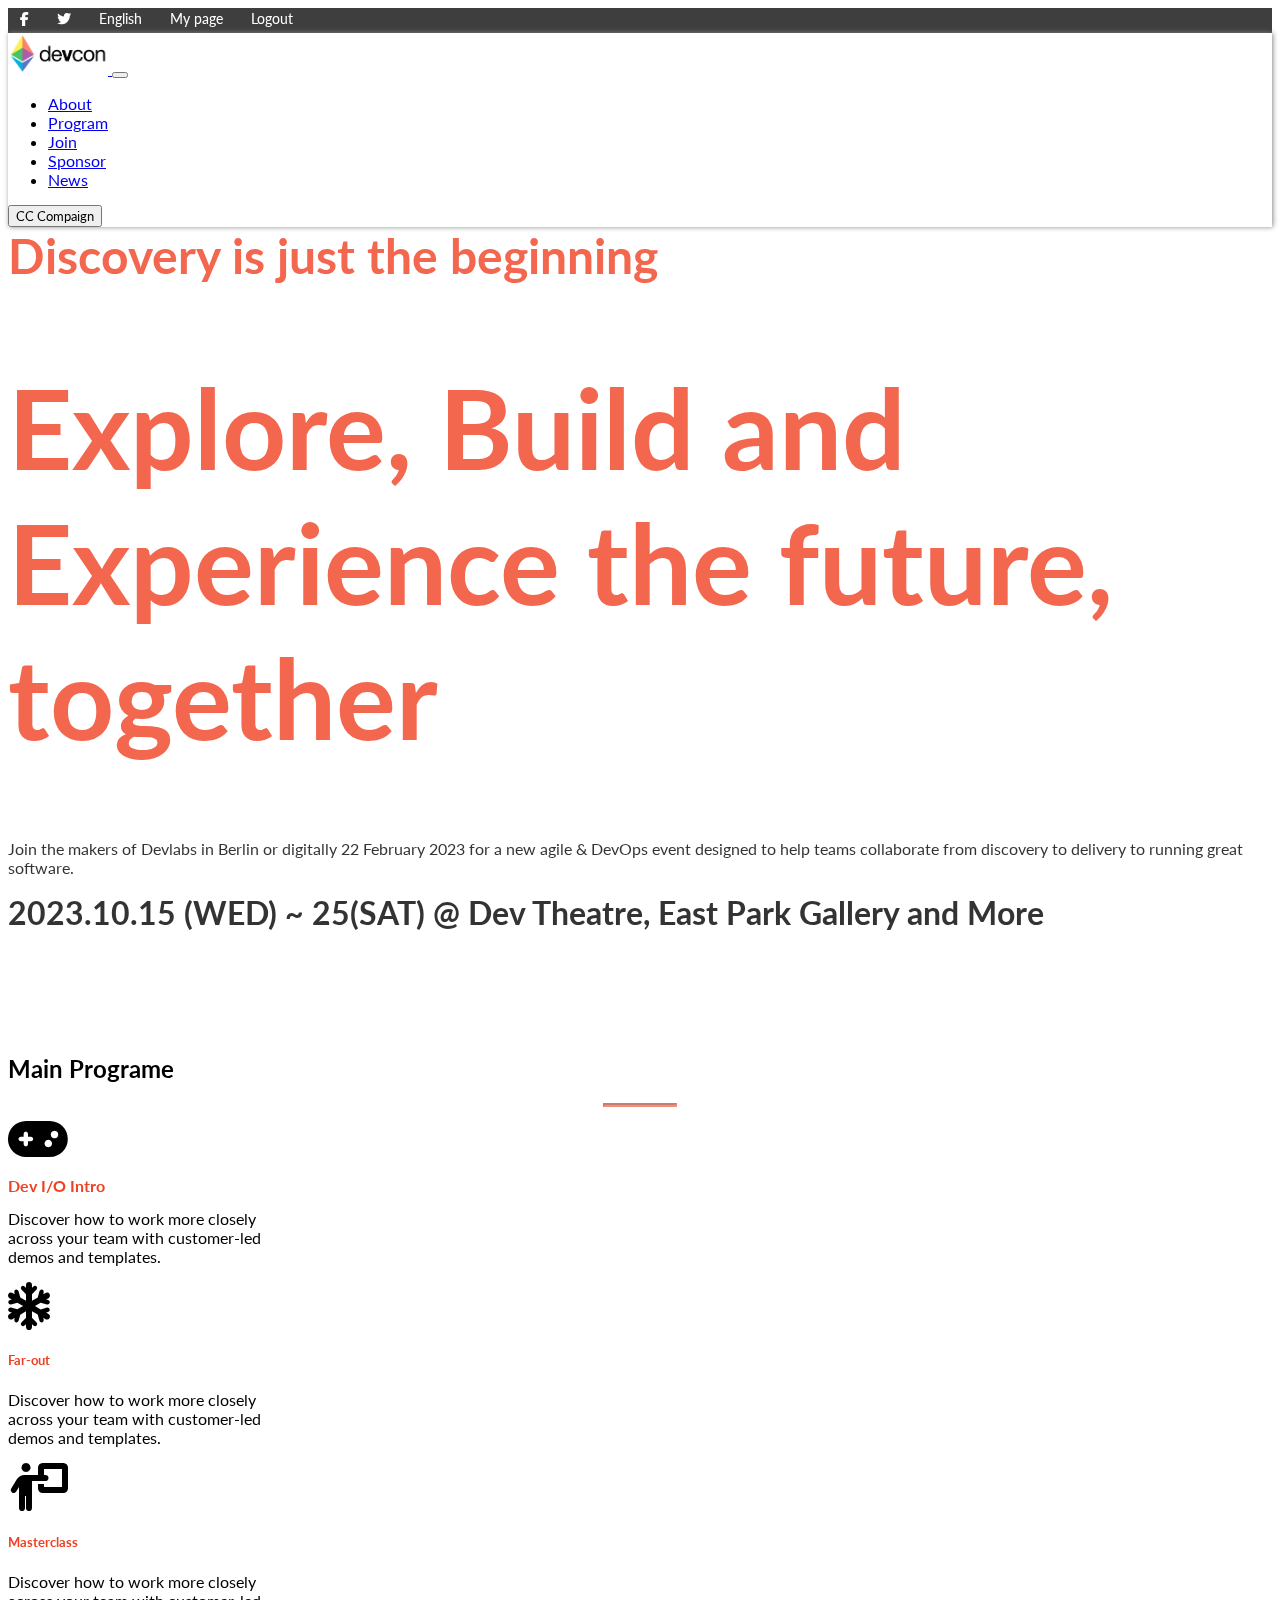
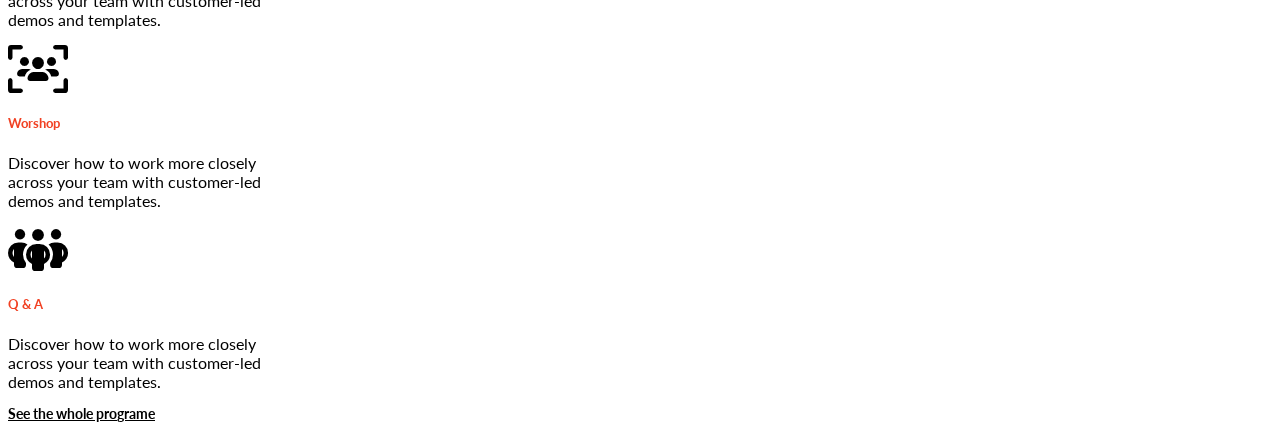
==== index.html @ bd093111 "Add hero and programes sections" ====
<!DOCTYPE html>
<html lang="en">

<head>
    <meta charset="UTF-8">
    <meta http-equiv="X-UA-Compatible" content="IE=edge">
    <meta name="viewport" content="width=device-width, initial-scale=1.0">
    <title>Home | Dev Conference 2023</title>
    <link rel="stylesheet" href="https://cdnjs.cloudflare.com/ajax/libs/font-awesome/6.2.1/css/all.min.css">
    <link rel="preconnect" href="https://fonts.googleapis.com">
    <link rel="preconnect" href="https://fonts.gstatic.com" crossorigin>
    <link href="https://fonts.googleapis.com/css2?family=Lato:wght@100;300;400;700;900&display=swap" rel="stylesheet">
    <link href="https://cdn.jsdelivr.net/npm/bootstrap@5.3.0-alpha1/dist/css/bootstrap.min.css" rel="stylesheet"
        integrity="sha384-GLhlTQ8iRABdZLl6O3oVMWSktQOp6b7In1Zl3/Jr59b6EGGoI1aFkw7cmDA6j6gD" crossorigin="anonymous">
    <link rel="stylesheet" href="./assests/css/styles.css">
</head>

<body>
    <header>
        <div class="headline">
            <div class="container">
                <div class="d-flex ms-auto">
                    <span>
                        <i class="fa-brands fa-facebook-f"></i>
                    </span>
                    <span>
                        <i class="fa-brands fa-twitter"></i>
                    </span>
                    <span>English</span>
                    <span>My page</span>
                    <span>Logout</span>
                </div>
            </div>

        </div>
        <div class="bg-white navigation">
            <div class="container">
                <div>
                    <nav class="navbar navbar-expand-lg bg-white">
                        <div class="container-fluid">
                            <a class="navbar-brand d-none d-md-flex" href="#">
                                <img src="./assests/img/devcon5.webp" width="100" alt="DEV CONN" />
                            </a>
                            <button class="navbar-toggler" type="button" data-bs-toggle="collapse"
                                data-bs-target="#navbarSupportedContent" aria-controls="navbarSupportedContent"
                                aria-expanded="false" aria-label="Toggle navigation">
                                <span class="navbar-toggler-icon"></span>
                            </button>
                            <div class="collapse navbar-collapse" id="navbarSupportedContent">
                                <ul class="navbar-nav ms-md-auto mb-2 mb-lg-0">
                                    <li class="nav-item">
                                        <a class="nav-link active" aria-current="page" href="#">About</a>
                                    </li>
                                    <li class="nav-item">
                                        <a class="nav-link" href="#">Program</a>
                                    </li>
                                    <li class="nav-item">
                                        <a class="nav-link" href="#">Join</a>
                                    </li>
                                    <li class="nav-item">
                                        <a class="nav-link" href="#">Sponsor</a>
                                    </li>
                                    <li class="nav-item">
                                        <a class="nav-link" href="#">News</a>
                                    </li>
                                </ul>
                                <div class="d-flex">
                                    <button class="btn btn-outline-danger rounded-0 border-4">CC Compaign</button>
                                </div>
                            </div>
                        </div>
                    </nav>
                </div>
            </div>
        </div>

    </header>
    <main>
        <section id="hero" class="hero d-flex align-items-center">
            <div class="hero-overlay d-flex align-items-center">
                <div class="container">
                    <div class="col-md-12">
                        <span class="subtitle">Discovery is just the beginning</span>
                        <h1 class="title">Explore, Build and Experience the future, together</h1>
                    </div>
                    <div class="col-md-6">
                        <div class="description border-4 border border-white p-2 mb-3">
                            <p class="mb-0 fw-bold">Join the makers of Devlabs in Berlin or digitally 22 February 2023 for a
                                new agile &amp;
                                DevOps event designed to help teams
                                collaborate from discovery to delivery to running great software.</p>
                        </div>
                        <div class="date">
                            <span>2023.10.15 (WED) ~ 25(SAT)</span>
                            @ Dev Theatre, East Park Gallery and More
                        </div>
                    </div>
                </div>
            </div>
        </section>
        <section id="programes" class="programes text-white d-flex flex-column align-items-center py-4">
            <div class="container">
                <div class="title-2 py-4 d-flex flex-column align-items-center">
                    <h2 class="m-0 fw-bold">Main Programe</h2>
                    <hr />
                </div>
                <div class="program-wrapper py-4 d-flex flex-column flex-md-row">
                    <div class="program card py-3 text-center">
                        <i class="d-block fa-solid fa-gamepad"></i>
                        <div class="card-body d-flex flex-column justify-content-center text-center">
                            <h3 class="card-title my-2">Dev I/O Intro</h3>
                            <p class="card-text">Discover how to work more closely across your team with customer-led
                                demos
                                and templates.</p>
                        </div>
                    </div>
                    <div class="program card py-3 text-center">
                        <i class="d-block fa-solid fa-snowflake"></i>
                        <div class="card-body d-flex flex-column justify-content-center text-center">
                            <h5 class="card-title">Far-out</h5>
                            <p class="card-text">Discover how to work more closely across your team with customer-led
                                demos
                                and templates.</p>
                        </div>
                    </div>
                    <div class="program card py-3 text-center">
                        <i class="fa-solid fa-person-chalkboard"></i>
                        <div class="card-body d-flex flex-column justify-content-center text-center">
                            <h5 class="card-title">Masterclass</h5>
                            <p class="card-text">Discover how to work more closely across your team with customer-led
                                demos
                                and templates.</p>
                        </div>
                    </div>
                    <div class="program card py-3 text-center">
                        <i class="fa-solid fa-users-viewfinder"></i>
                        <div class="card-body d-flex flex-column justify-content-center text-center">
                            <h5 class="card-title">Worshop</h5>
                            <p class="card-text">Discover how to work more closely across your team with customer-led
                                demos
                                and templates.</p>
                        </div>
                    </div>
                    <div class="program card py-3 text-center">
                        <i class="fa-solid fa-people-group"></i>
                        <div class="card-body d-flex flex-column justify-content-center text-center">
                            <h5 class="card-title">Q &amp; A</h5>
                            <p class="card-text">Discover how to work more closely across your team with customer-led
                                demos
                                and templates.</p>
                        </div>
                    </div>
                </div>
                <div class="title-2 py-4">
                    <h3 class="m-0 text-uppercase">See the whole programe</h3>
                </div>
            </div>
        </section>
    </main>
    <footer>

    </footer>
    <script src="https://cdn.jsdelivr.net/npm/bootstrap@5.3.0-alpha1/dist/js/bootstrap.bundle.min.js"
        integrity="sha384-w76AqPfDkMBDXo30jS1Sgez6pr3x5MlQ1ZAGC+nuZB+EYdgRZgiwxhTBTkF7CXvN"
        crossorigin="anonymous"></script>
    <script src="./assests/js/script.js"></script>
</body>

</html>
---- assests/css/styles.css ----
* {
  font-family: Lato;
  --hero-color: #f14123;
}

.headline {
  height: 25px;
  color: #fff;
  background-color: #3e3e3e;
}

.headline .container > div {
  width: 300px;
}

.headline span {
  padding: 0 12px;
  font-size: 14px;
}

.navigation {
  box-shadow: 1px 0px 5px #888888;
}

main .hero {
  min-height: calc(100vh - 93px);
  background-image: url(/assests/img/photo-1560439514-4e9645039924.avif);
  background-size: cover;
  mix-blend-mode: multiply;
  background-repeat: no-repeat;
}

main .hero .hero-overlay {
  width: 100%;
  opacity: 0.8;
  min-height: calc(100vh - 93px);
  background: white;
}

main .hero .title {
  font-size: 7rem;
  color: var(--hero-color);
  font-weight: bolder;
}

main .hero .subtitle {
  font-size: 3rem;
  color: var(--hero-color);
  font-weight: bold;
}

main .hero .description {
  font-size: 1rem;
}

main .hero .date {
  font-size: 2rem;
  font-weight: bolder;
}

main .programes {
    background-color: var(--bs-gray-dark);
}

main .programes h2 {
    font-size: 1.5rem;
}

main .programes h3 {
    font-size: 0.9rem;
    line-height: 0.9rem;
    text-decoration: underline;
}

main .programes h3.card-title{
    font-size: 1rem;
    text-decoration: none;
}

main .programes hr {
    width: 70px;
    border-width: 2px;
    border-color: var(--hero-color);
    opacity: 0.6;
}

main .programes .program-wrapper .program {
    max-width: 16rem;
    border-radius: unset;
    background-color: var(--bs-gray-700);
    margin-right: 0.2rem;
}

main .programes .program-wrapper .program .fa-solid {
    font-size: 3rem;
}

main .programes .program-wrapper .program .card-title{
    color: var(--hero-color);
    font-weight: bolder;
}
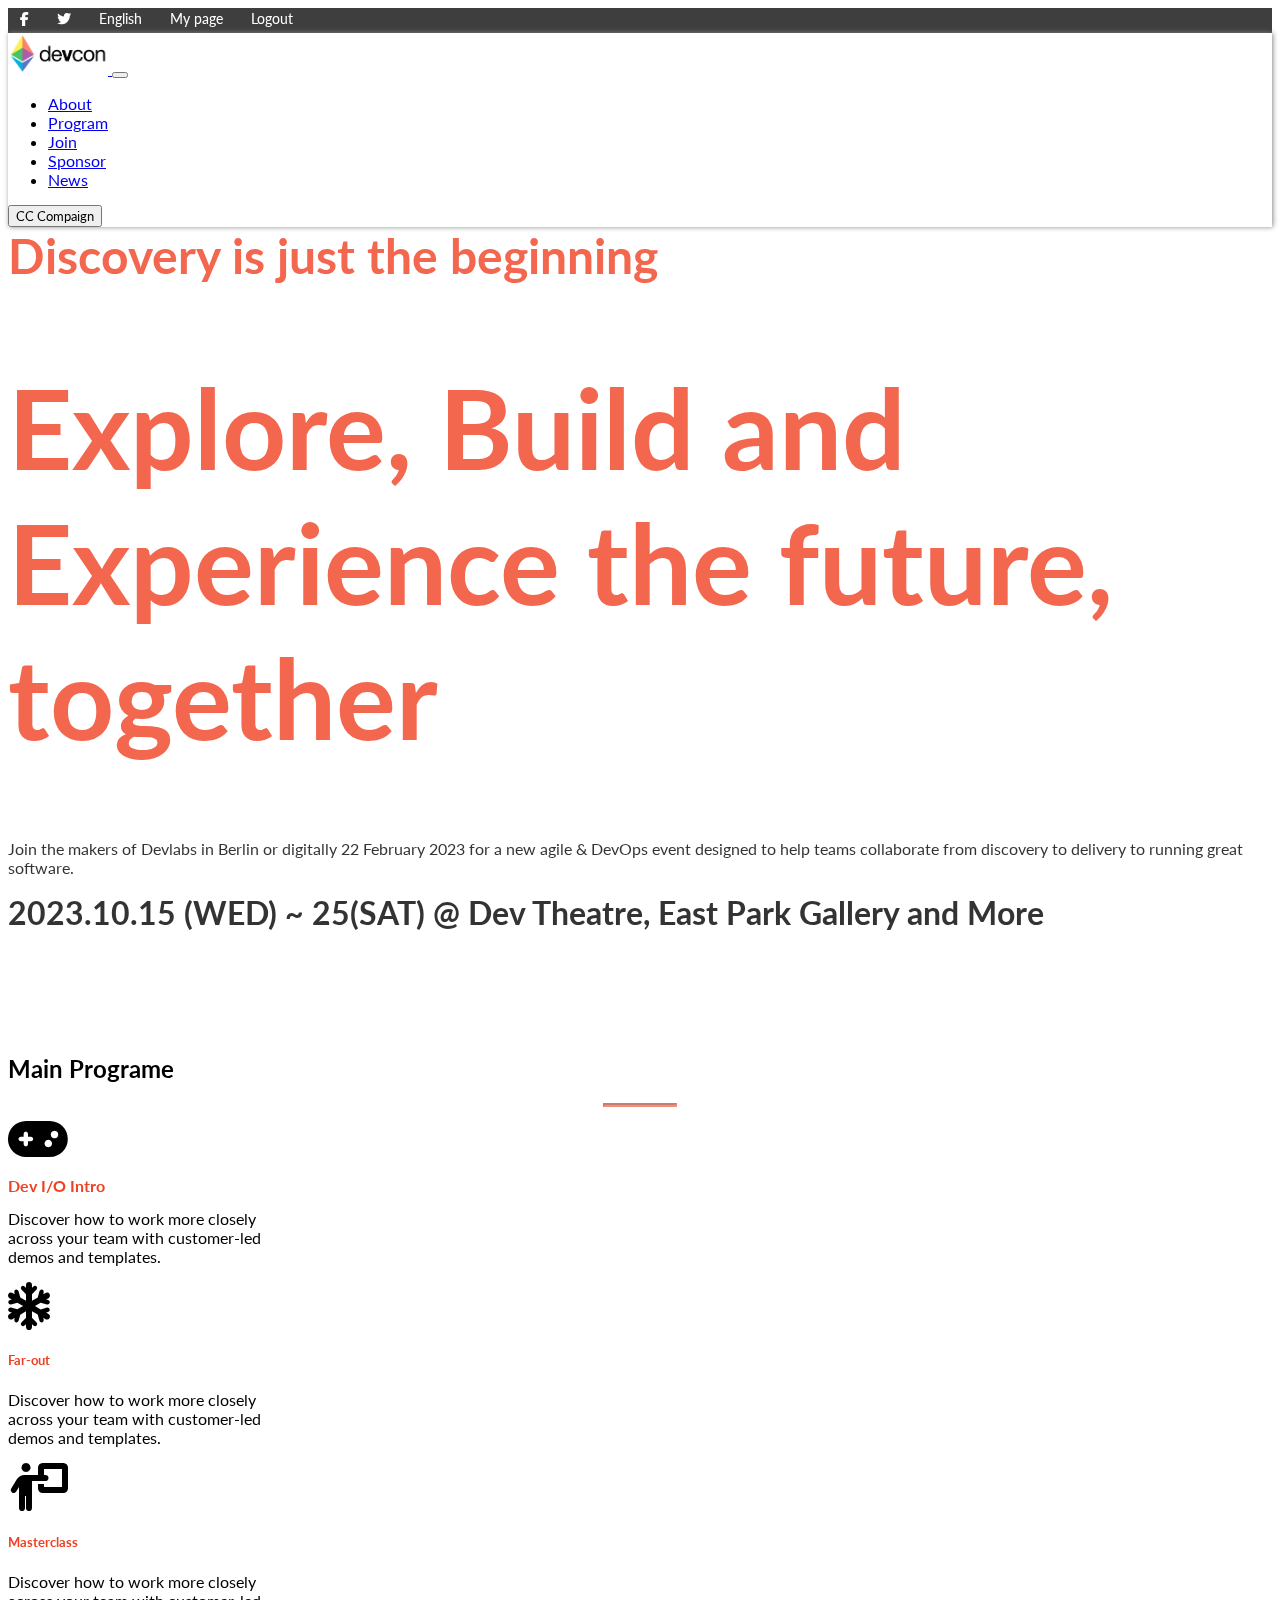
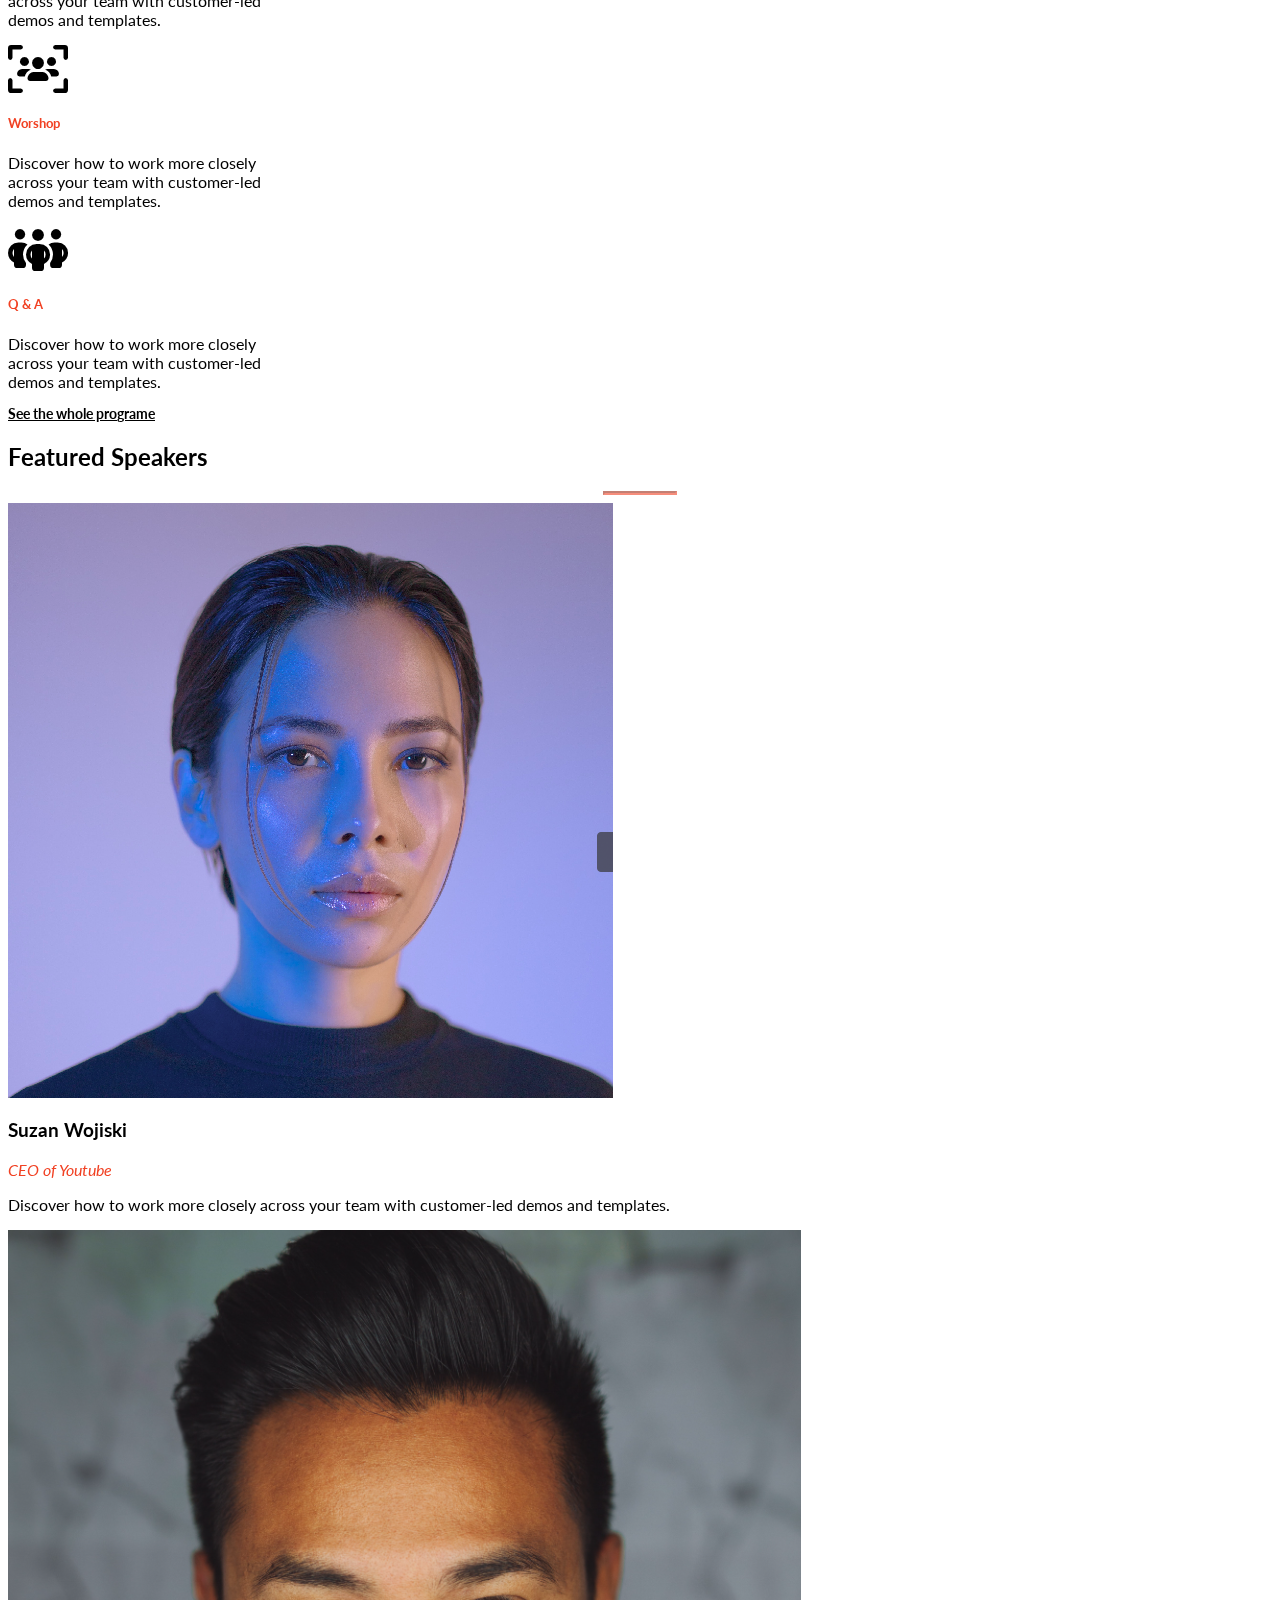
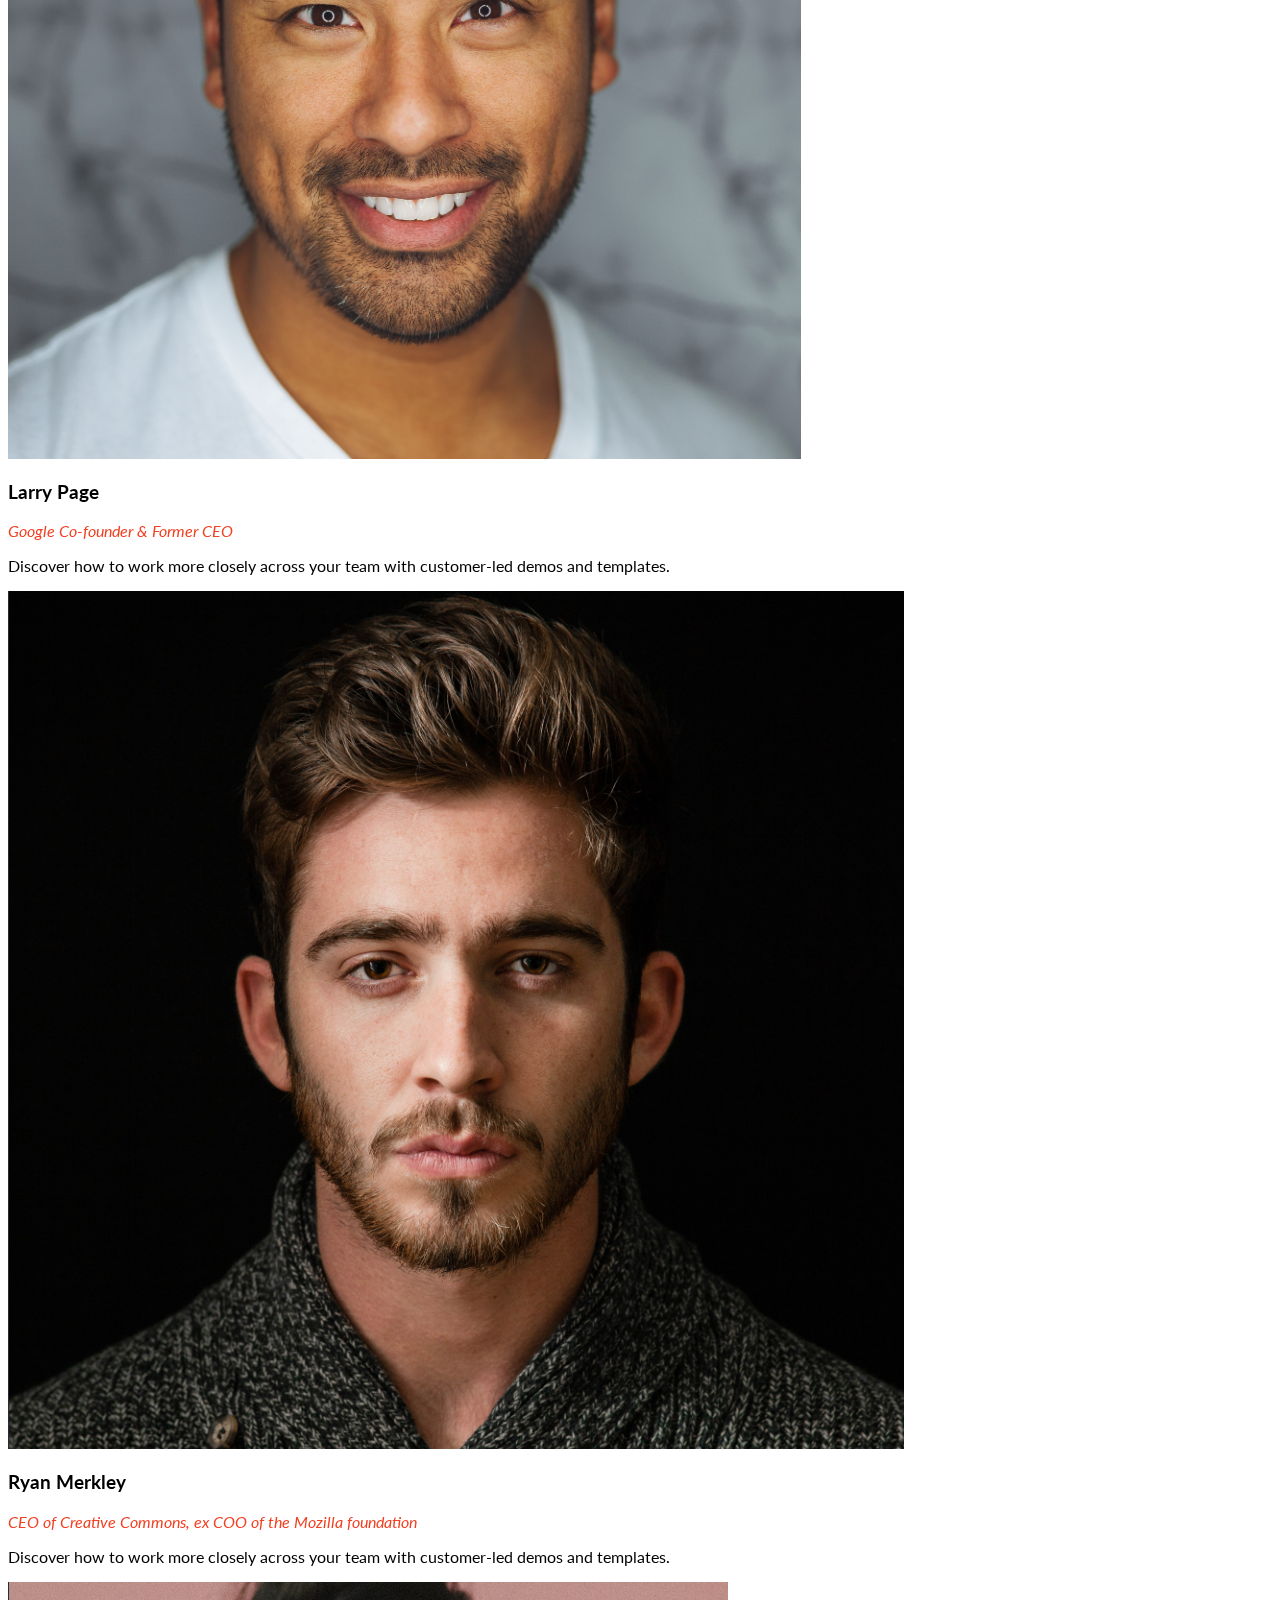
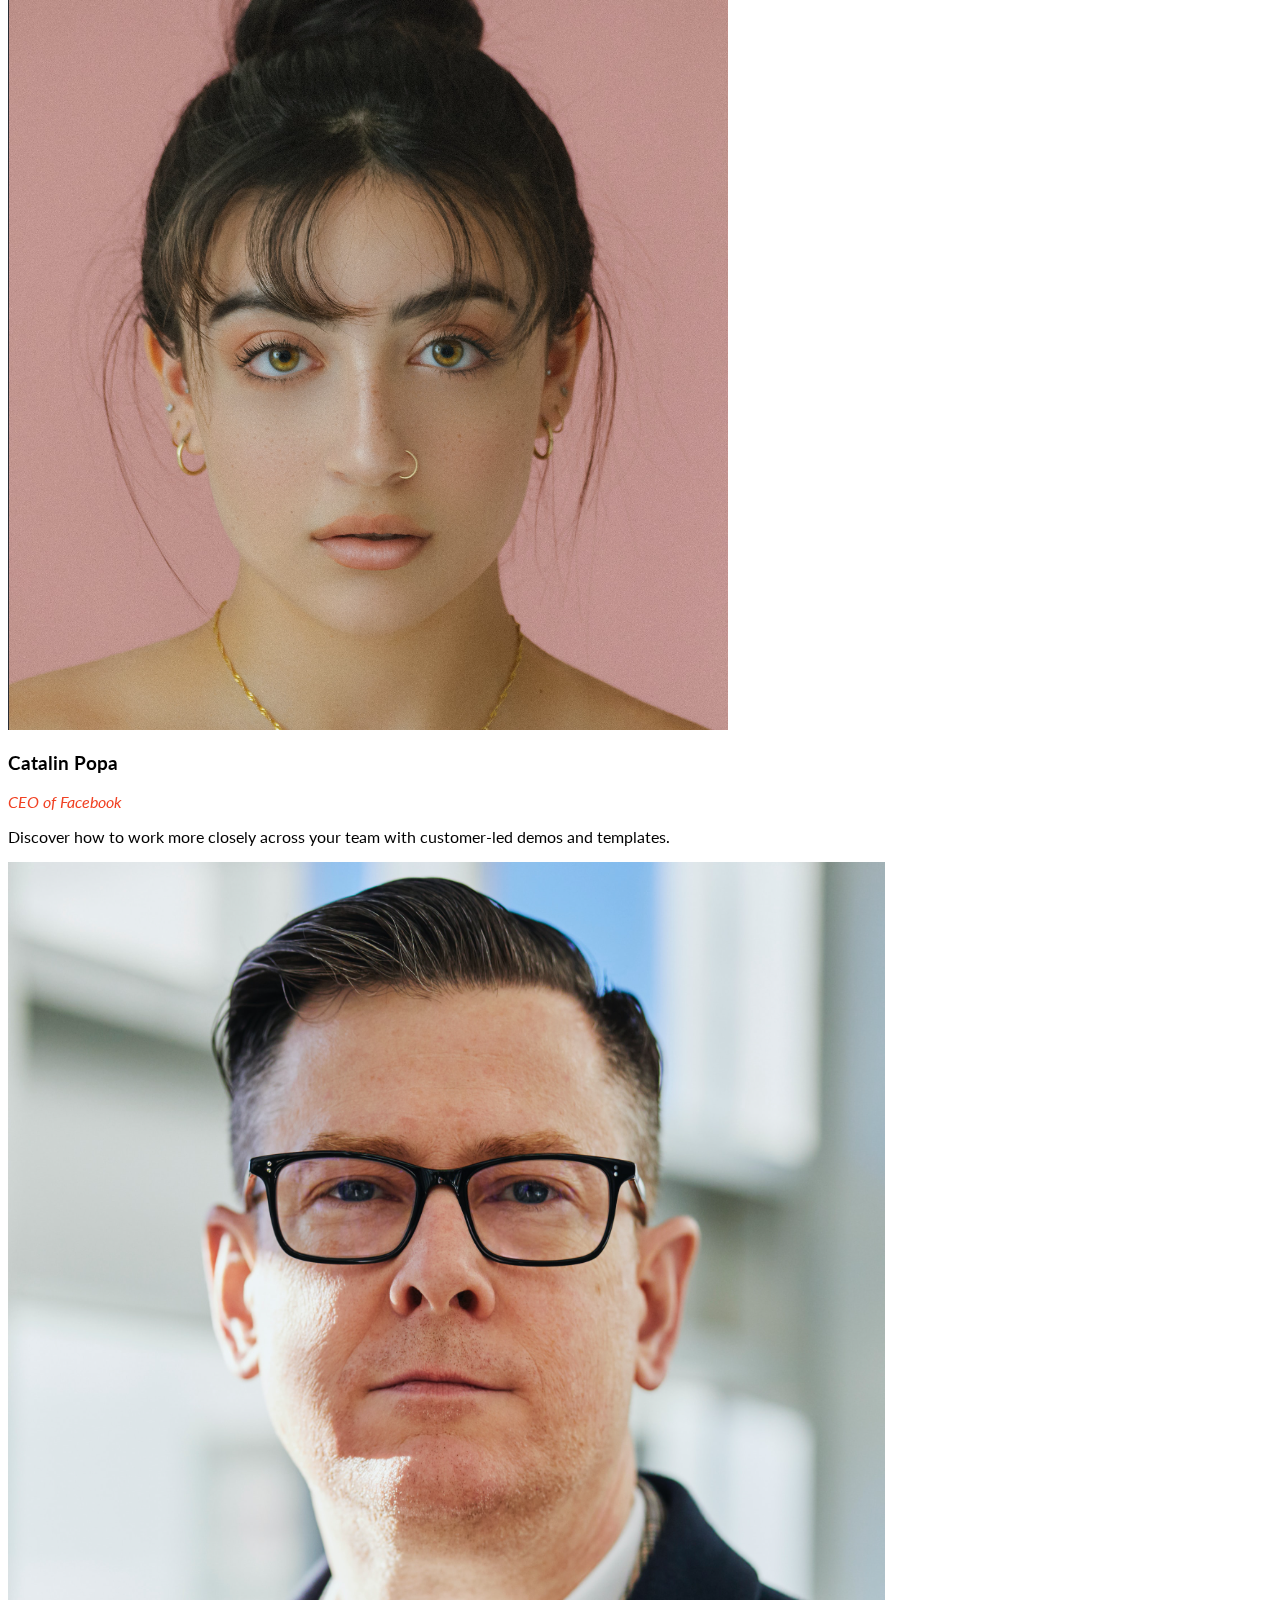
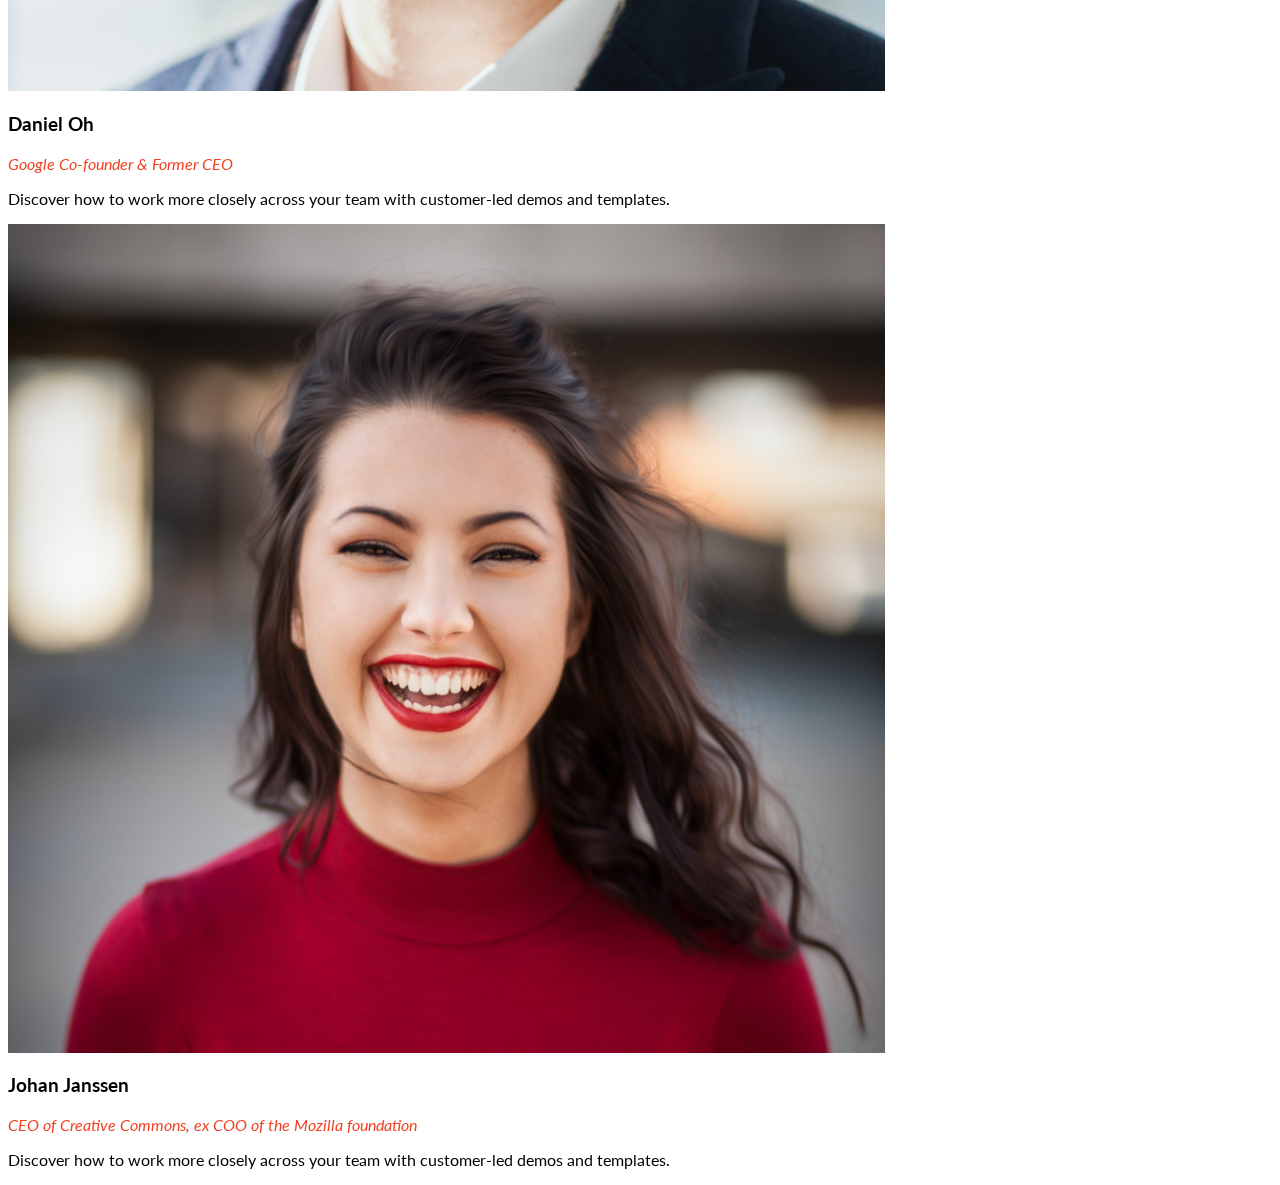
==== commit cb8cfecb: "Add speakers section HTML, styles and the images needed" ====
--- a/index.html
+++ b/index.html
@@ -85,7 +85,8 @@
                     </div>
                     <div class="col-md-6">
                         <div class="description border-4 border border-white p-2 mb-3">
-                            <p class="mb-0 fw-bold">Join the makers of Devlabs in Berlin or digitally 22 February 2023 for a
+                            <p class="mb-0 fw-bold">Join the makers of Devlabs in Berlin or digitally 22 February 2023
+                                for a
                                 new agile &amp;
                                 DevOps event designed to help teams
                                 collaborate from discovery to delivery to running great software.</p>
@@ -151,8 +152,110 @@
                         </div>
                     </div>
                 </div>
-                <div class="title-2 py-4">
+                <div class="title-2 py-4 text-center">
                     <h3 class="m-0 text-uppercase">See the whole programe</h3>
+                </div>
+            </div>
+        </section>
+        <section id="speakers" class="speakers d-flex flex-column align-items-center py-4">
+            <div class="container">
+                <div class="title-2 py-4 d-flex flex-column align-items-center">
+                    <h2 class="m-0 fw-bold">Featured Speakers</h2>
+                    <hr />
+                </div>
+                <div class="speaker-wrapper py-4">
+                    <div class="row">
+                        <div class="col-lg-6 mb-4">
+                            <div class="d-flex flex-row speaker card border-0">
+                                <div class="image-wrap">
+                                    <img class="img-fluid" src="./assests/img/profile-1.png" alt="speaker 1">
+                                </div>
+                                <div class="card-body pt-0 d-flex flex-column">
+                                    <h3 class="card-title m-0 mb-2">Suzan Wojiski</h3>
+                                    <span>CEO of Youtube</span>
+                                    <p class="card-text">Discover how to work more closely across your team with
+                                        customer-led
+                                        demos
+                                        and templates.</p>
+                                </div>
+                            </div>
+                        </div>
+                        <div class="col-lg-6 mb-4">
+                            <div class="d-flex flex-row speaker card border-0">
+                                <div class="image-wrap">
+                                    <img class="img-fluid" src="./assests/img/profile-4.png" alt="speaker 1">
+                                </div>
+                                <div class="card-body pt-0 d-flex flex-column">
+                                    <h3 class="card-title mb-2">Larry Page</h3>
+                                    <span>Google Co-founder &amp; Former CEO </span>
+                                    <p class="card-text">Discover how to work more closely across your team with
+                                        customer-led
+                                        demos
+                                        and templates.</p>
+                                </div>
+                            </div>
+                        </div>
+                        <div class="col-lg-6 mb-4">
+                            <div class="d-flex flex-row speaker card border-0">
+                                <div class="image-wrap">
+                                    <img class="img-fluid" src="./assests/img/profile-2.png" alt="speaker 1">
+                                </div>
+                                <div class="card-body pt-0 d-flex flex-column">
+                                    <h3 class="card-title">Ryan Merkley</h3>
+                                    <span>CEO of Creative Commons, ex COO of the Mozilla foundation</span>
+                                    <p class="card-text">Discover how to work more closely across your team with
+                                        customer-led
+                                        demos
+                                        and templates.</p>
+                                </div>
+                            </div>
+                        </div>
+                        <div class="col-lg-6 mb-4">
+                            <div class="d-flex flex-row speaker card border-0">
+                                <div class="image-wrap">
+                                    <img class="img-fluid" src="./assests/img/profile-3.png" alt="speaker 1">
+                                </div>
+                                <div class="card-body pt-0 d-flex flex-column">
+                                    <h3 class="card-title">Catalin Popa</h3>
+                                    <span>CEO of Facebook</span>
+                                    <p class="card-text">Discover how to work more closely across your team with
+                                        customer-led
+                                        demos
+                                        and templates.</p>
+                                </div>
+                            </div>
+                        </div>
+                        <div class="col-lg-6 mb-4">
+                            <div class="d-flex flex-row speaker card border-0">
+                                <div class="image-wrap">
+                                    <img class="img-fluid" src="./assests/img/profile-5.png" alt="speaker 1">
+                                </div>
+                                <div class="card-body pt-0 d-flex flex-column">
+                                    <h3 class="card-title">Daniel Oh</h3>
+                                    <span>Google Co-founder &amp; Former CEO </span>
+                                    <p class="card-text">Discover how to work more closely across your team with
+                                        customer-led
+                                        demos
+                                        and templates.</p>
+                                </div>
+                            </div>
+                        </div>
+                        <div class="col-lg-6 mb-4">
+                            <div class="d-flex flex-row speaker card border-0">
+                                <div class="image-wrap">
+                                    <img class="img-fluid" src="./assests/img/profile-6.png" alt="speaker 1">
+                                </div>
+                                <div class="card-body pt-0 d-flex flex-column">
+                                    <h3 class="card-title">Johan Janssen</h3>
+                                    <span>CEO of Creative Commons, ex COO of the Mozilla foundation</span>
+                                    <p class="card-text">Discover how to work more closely across your team with
+                                        customer-led
+                                        demos
+                                        and templates.</p>
+                                </div>
+                            </div>
+                        </div>
+                    </div>
                 </div>
             </div>
         </section>
--- a/assests/css/styles.css
+++ b/assests/css/styles.css
@@ -59,43 +59,59 @@
 }
 
 main .programes {
-    background-color: var(--bs-gray-dark);
+  background-color: var(--bs-gray-dark);
 }
 
 main .programes h2 {
-    font-size: 1.5rem;
+  font-size: 1.5rem;
 }
 
 main .programes h3 {
-    font-size: 0.9rem;
-    line-height: 0.9rem;
-    text-decoration: underline;
+  font-size: 0.9rem;
+  line-height: 0.9rem;
+  text-decoration: underline;
 }
 
-main .programes h3.card-title{
-    font-size: 1rem;
-    text-decoration: none;
+main .programes h3.card-title {
+  font-size: 1rem;
+  text-decoration: none;
 }
 
-main .programes hr {
-    width: 70px;
-    border-width: 2px;
-    border-color: var(--hero-color);
-    opacity: 0.6;
+main .programes hr,
+main .speakers hr {
+  width: 70px;
+  border-width: 2px;
+  border-color: var(--hero-color);
+  opacity: 0.6;
 }
 
 main .programes .program-wrapper .program {
-    max-width: 16rem;
-    border-radius: unset;
-    background-color: var(--bs-gray-700);
-    margin-right: 0.2rem;
+  max-width: 16rem;
+  border-radius: unset;
+  background-color: var(--bs-gray-700);
+  margin-right: 0.2rem;
 }
 
 main .programes .program-wrapper .program .fa-solid {
-    font-size: 3rem;
+  font-size: 3rem;
 }
 
-main .programes .program-wrapper .program .card-title{
-    color: var(--hero-color);
-    font-weight: bolder;
+main .programes .program-wrapper .program .card-title {
+  color: var(--hero-color);
+  font-weight: bolder;
 }
+
+main .speakers .speaker-wrapper .speaker span {
+  font-style: italic;
+  display: block;
+  margin-bottom: 1rem;
+  color: var(--hero-color);
+}
+
+main .speakers .speaker-wrapper .speaker .card-title{
+  font-weight: bolder;
+}
+
+main .speakers .speaker-wrapper .speaker .image-wrap {
+  max-width: 150px;
+}
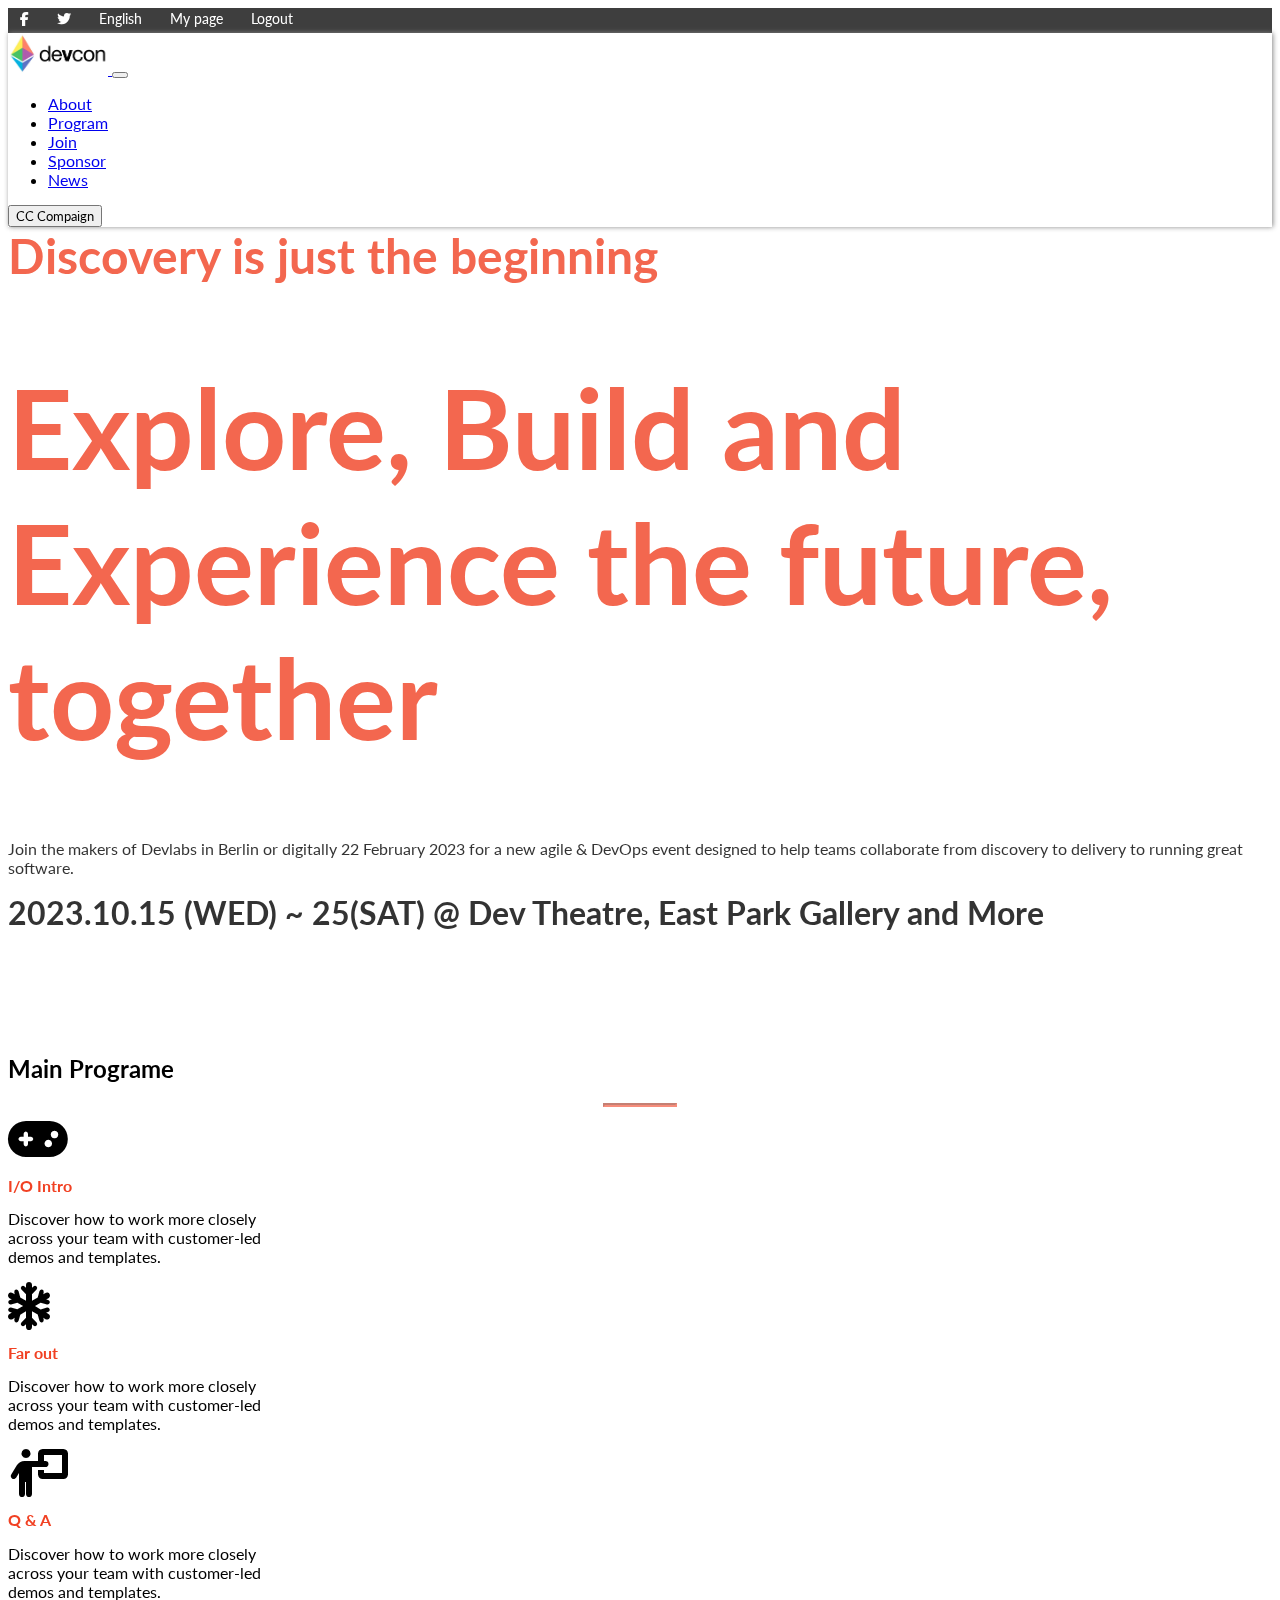
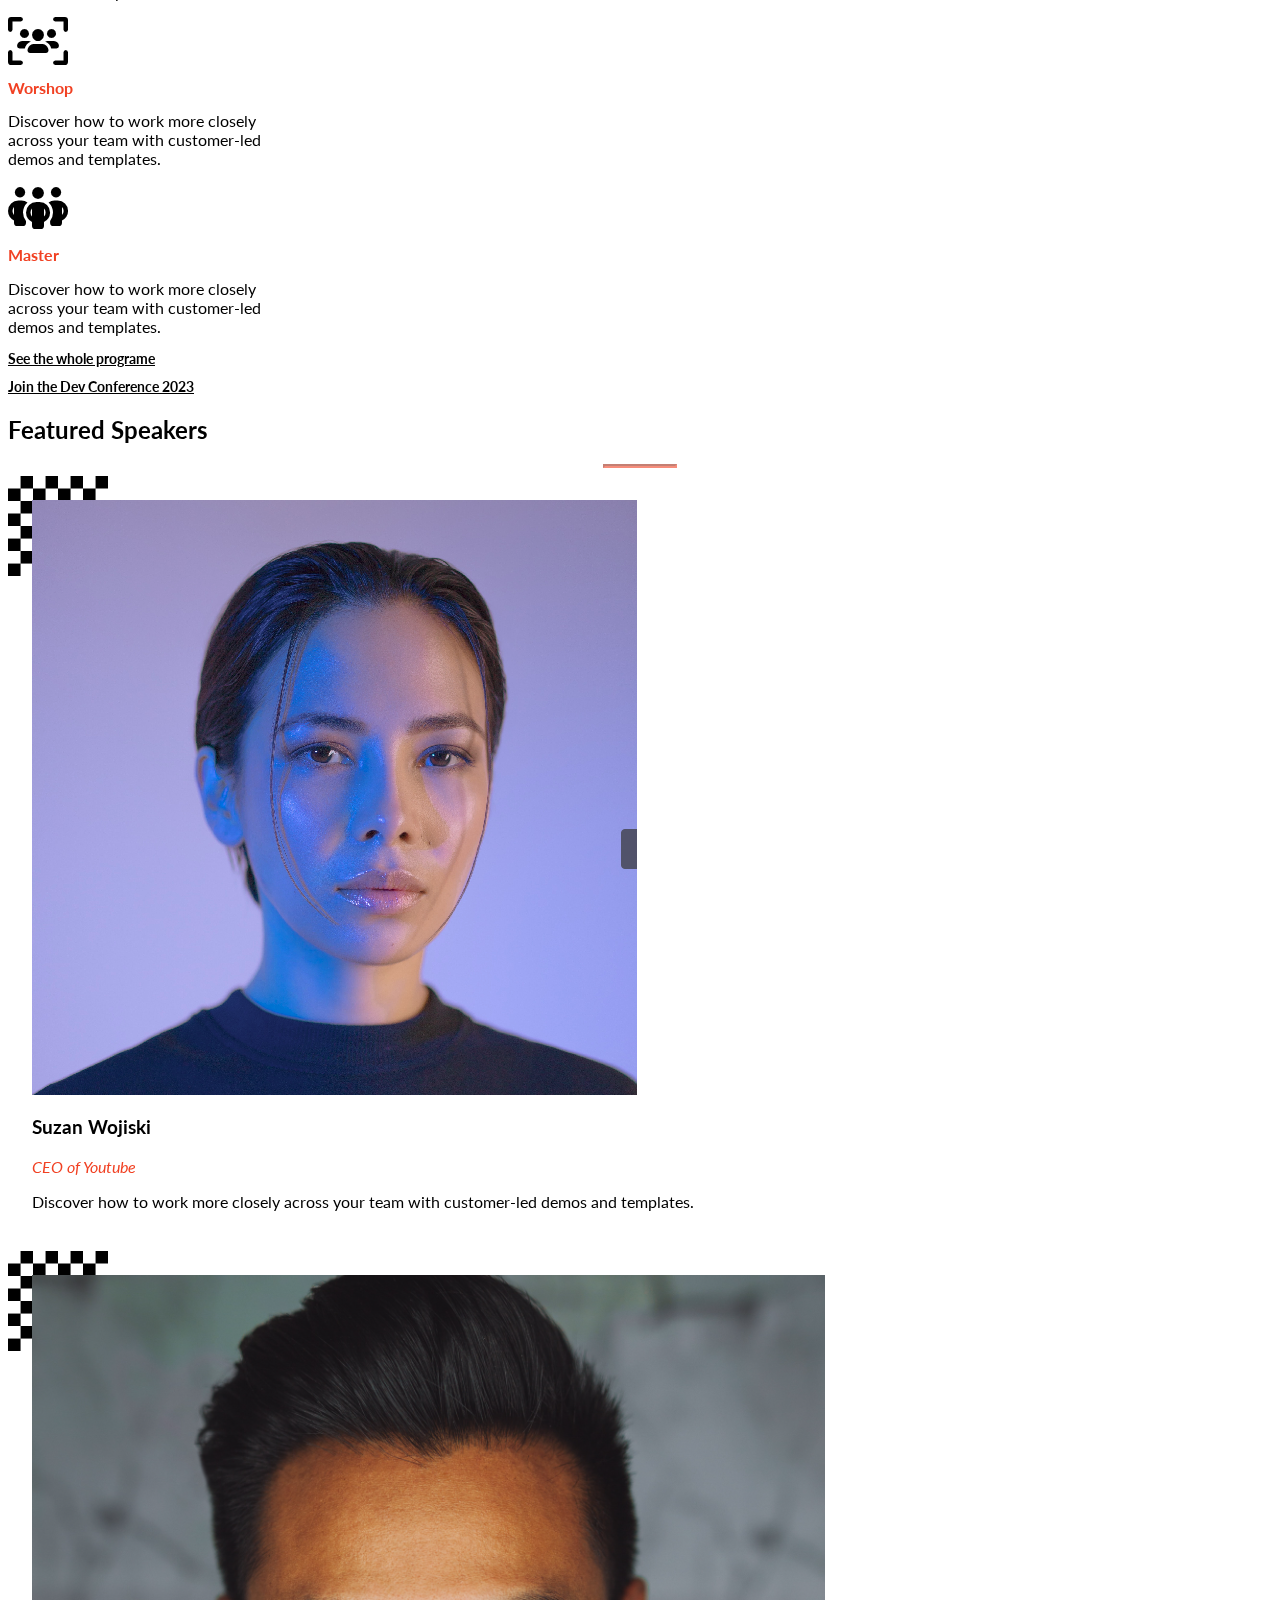
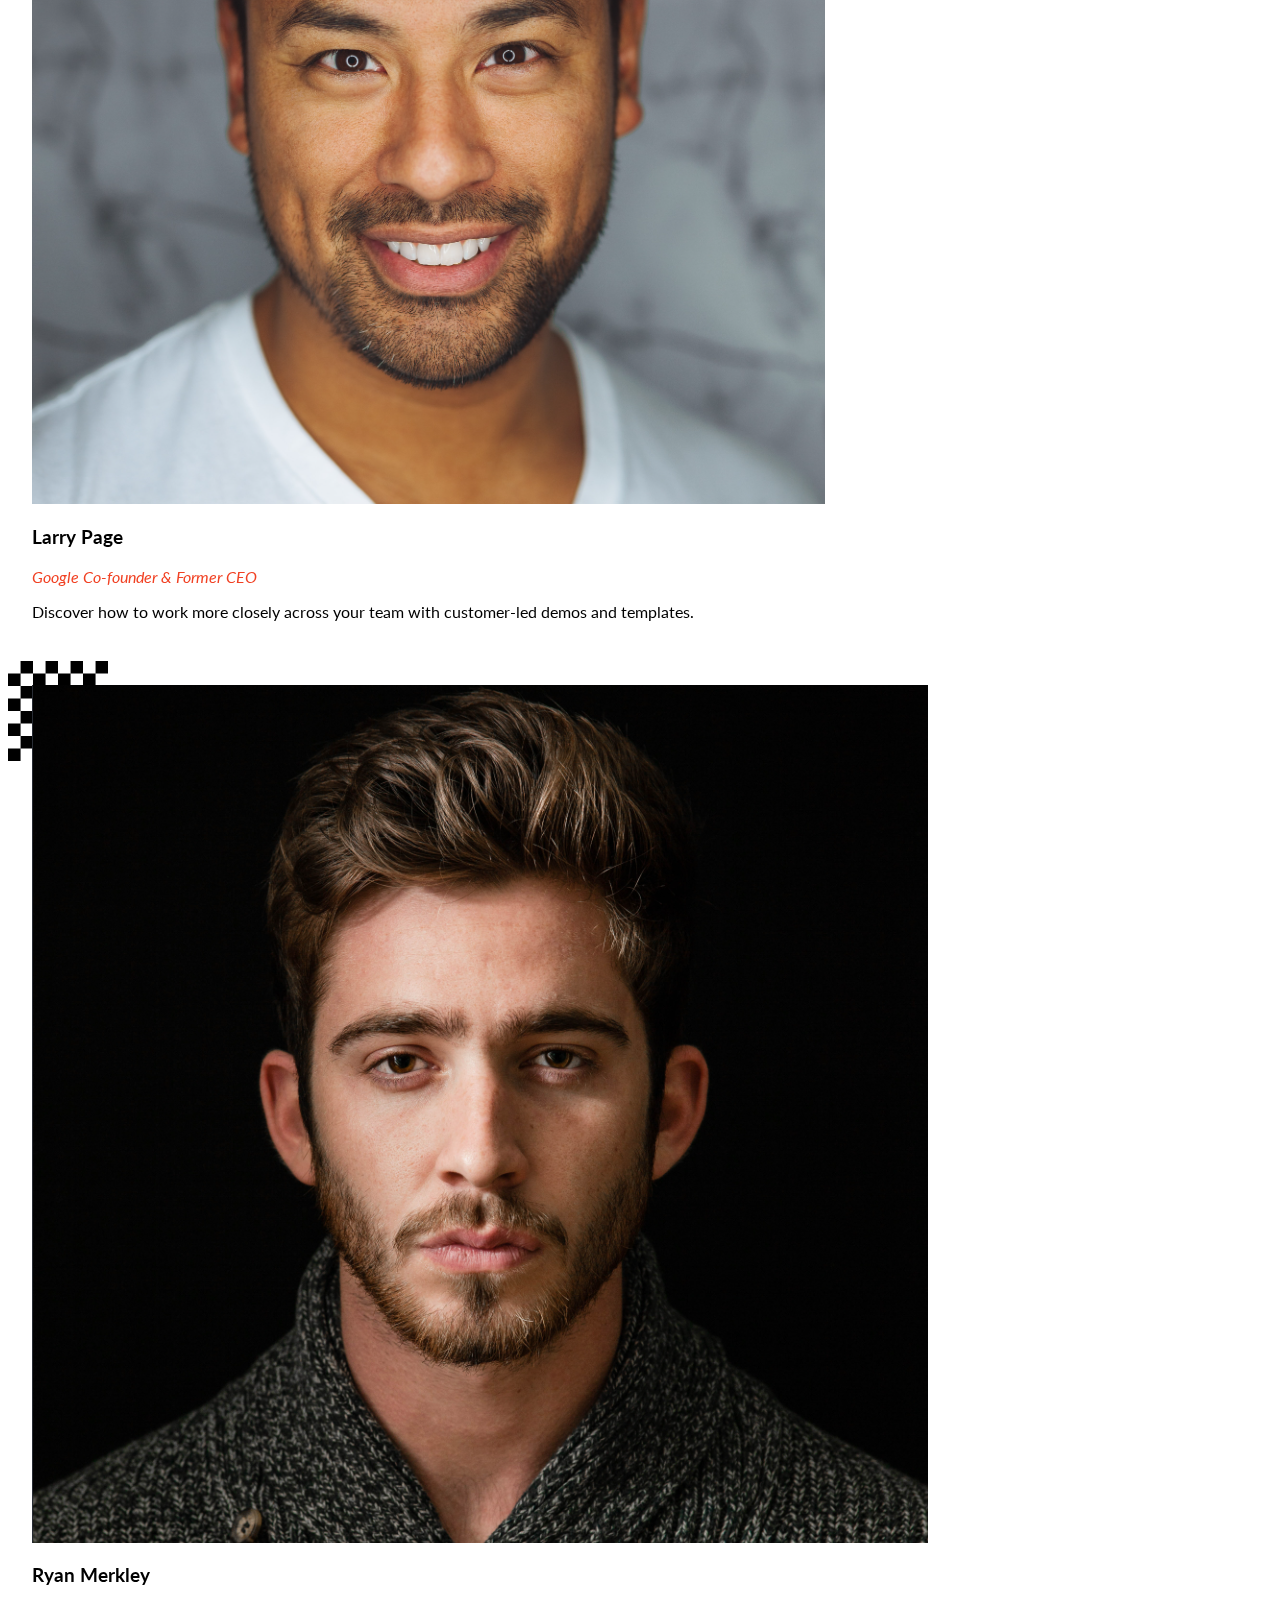
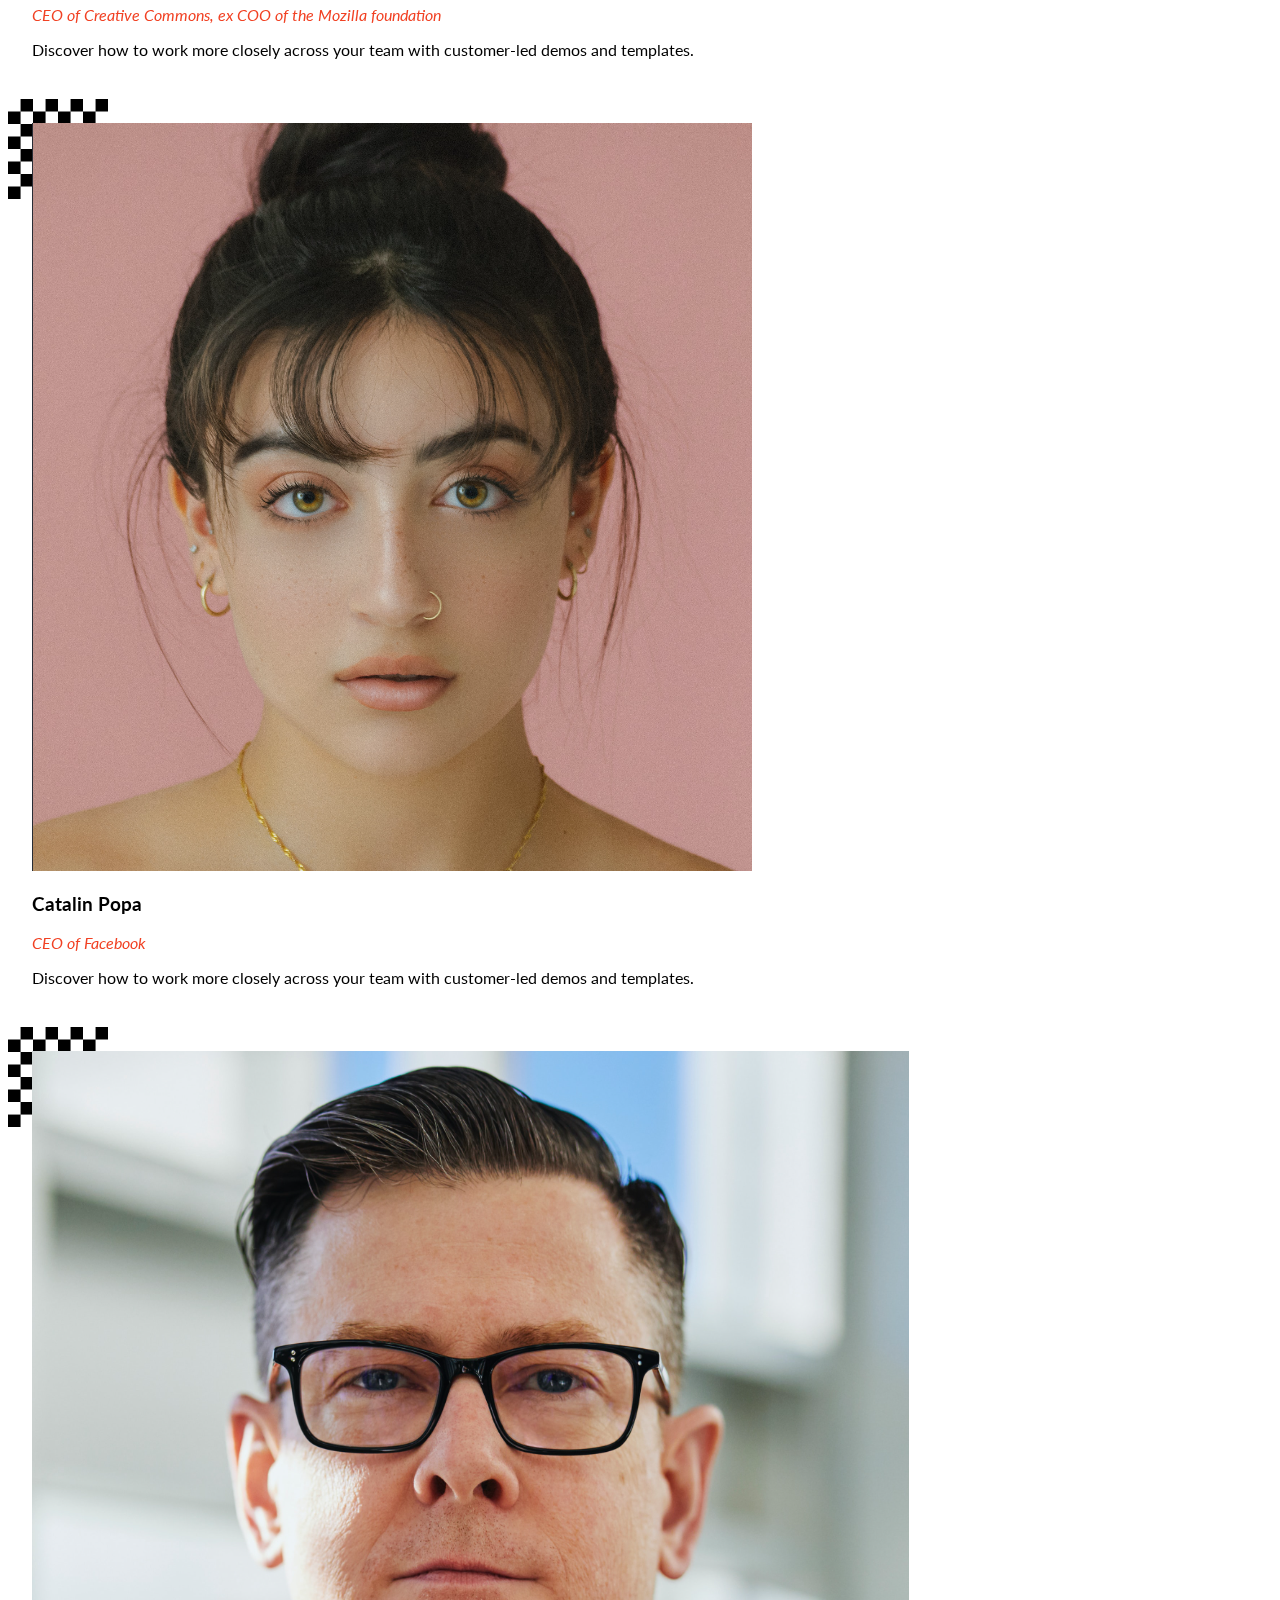
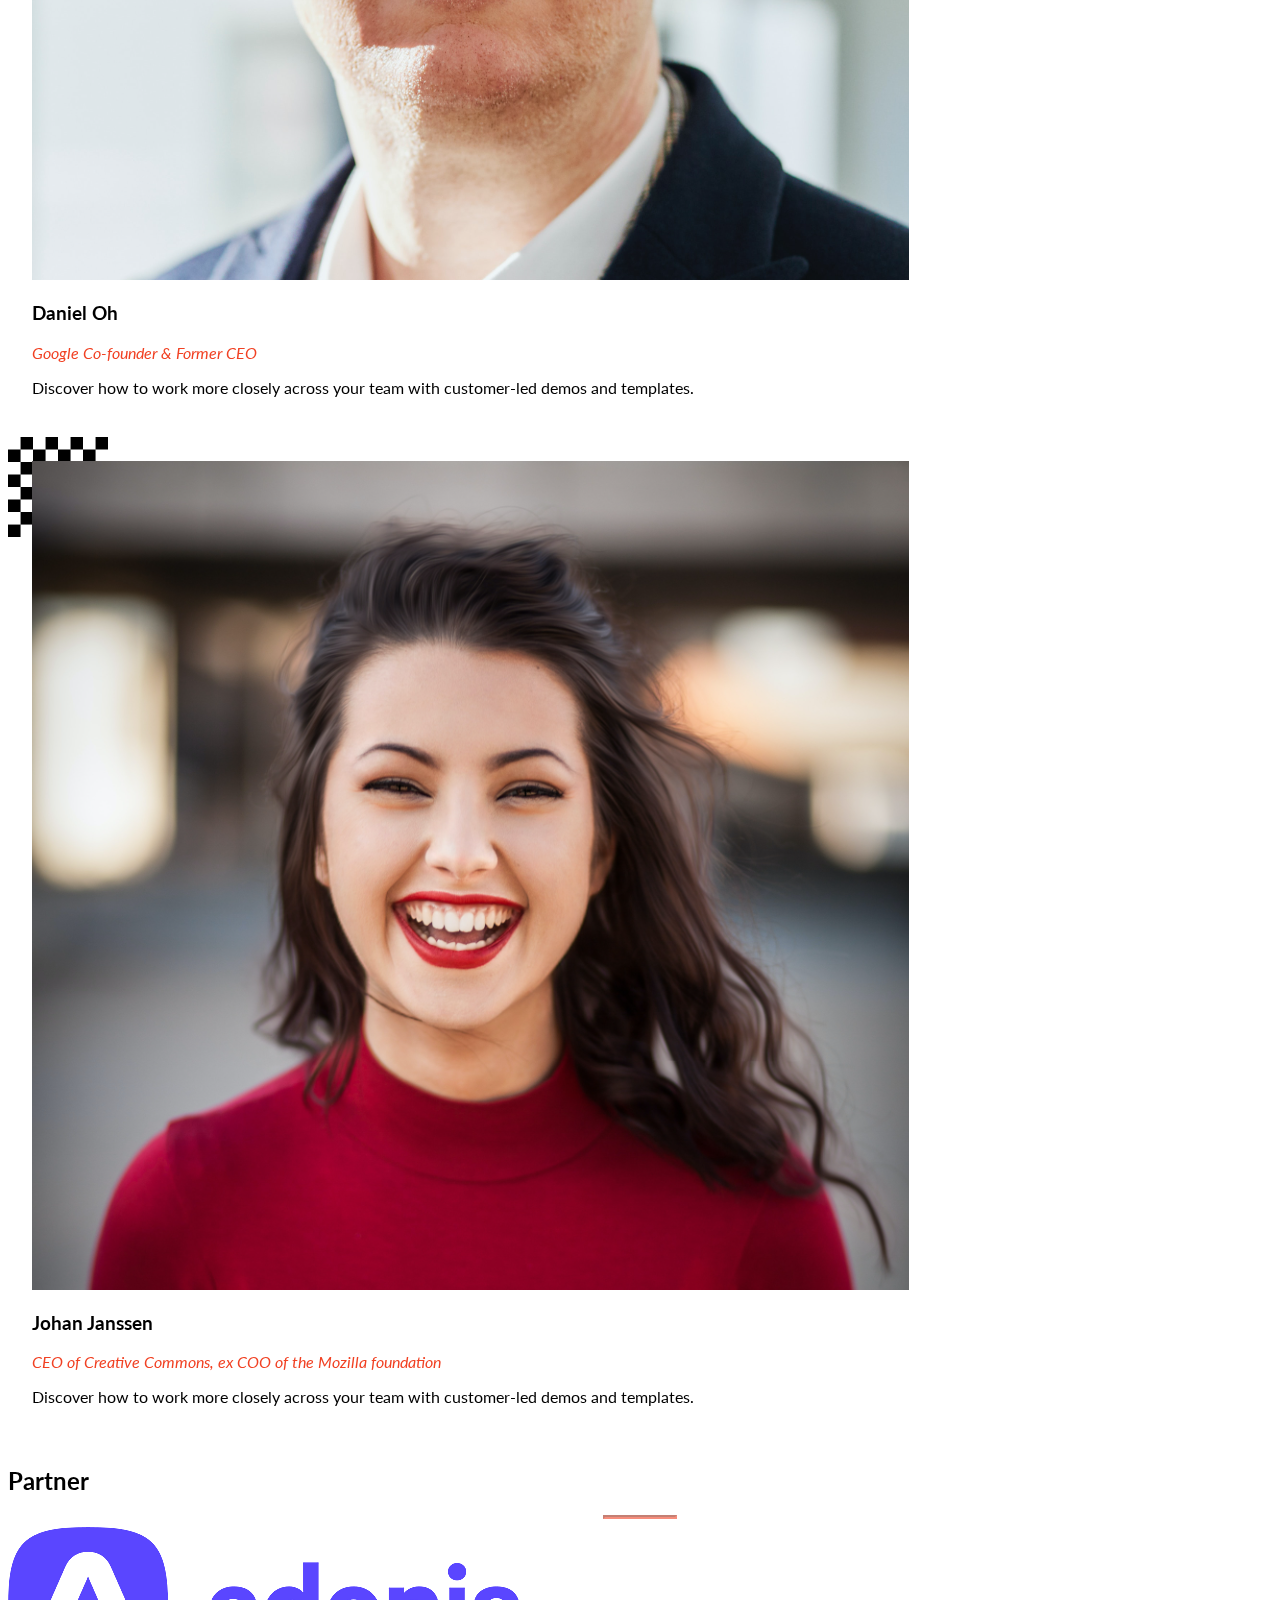
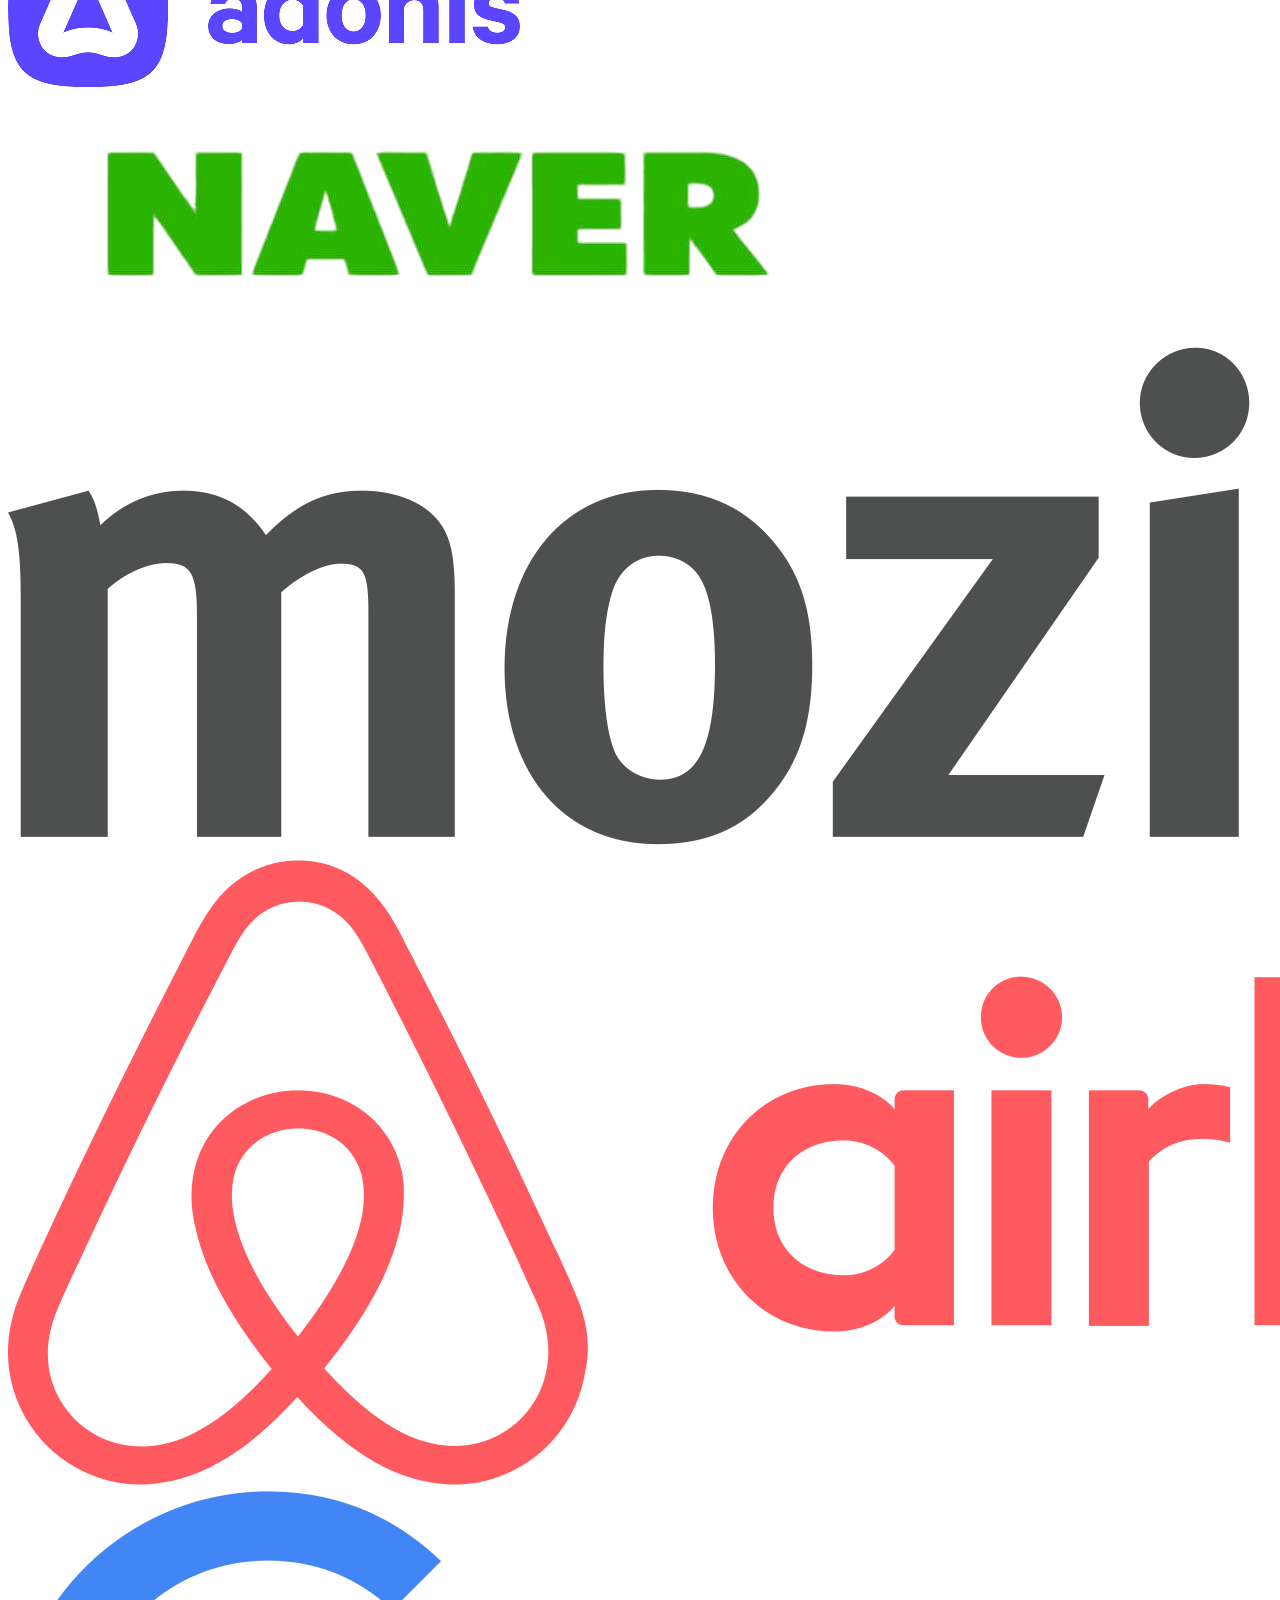
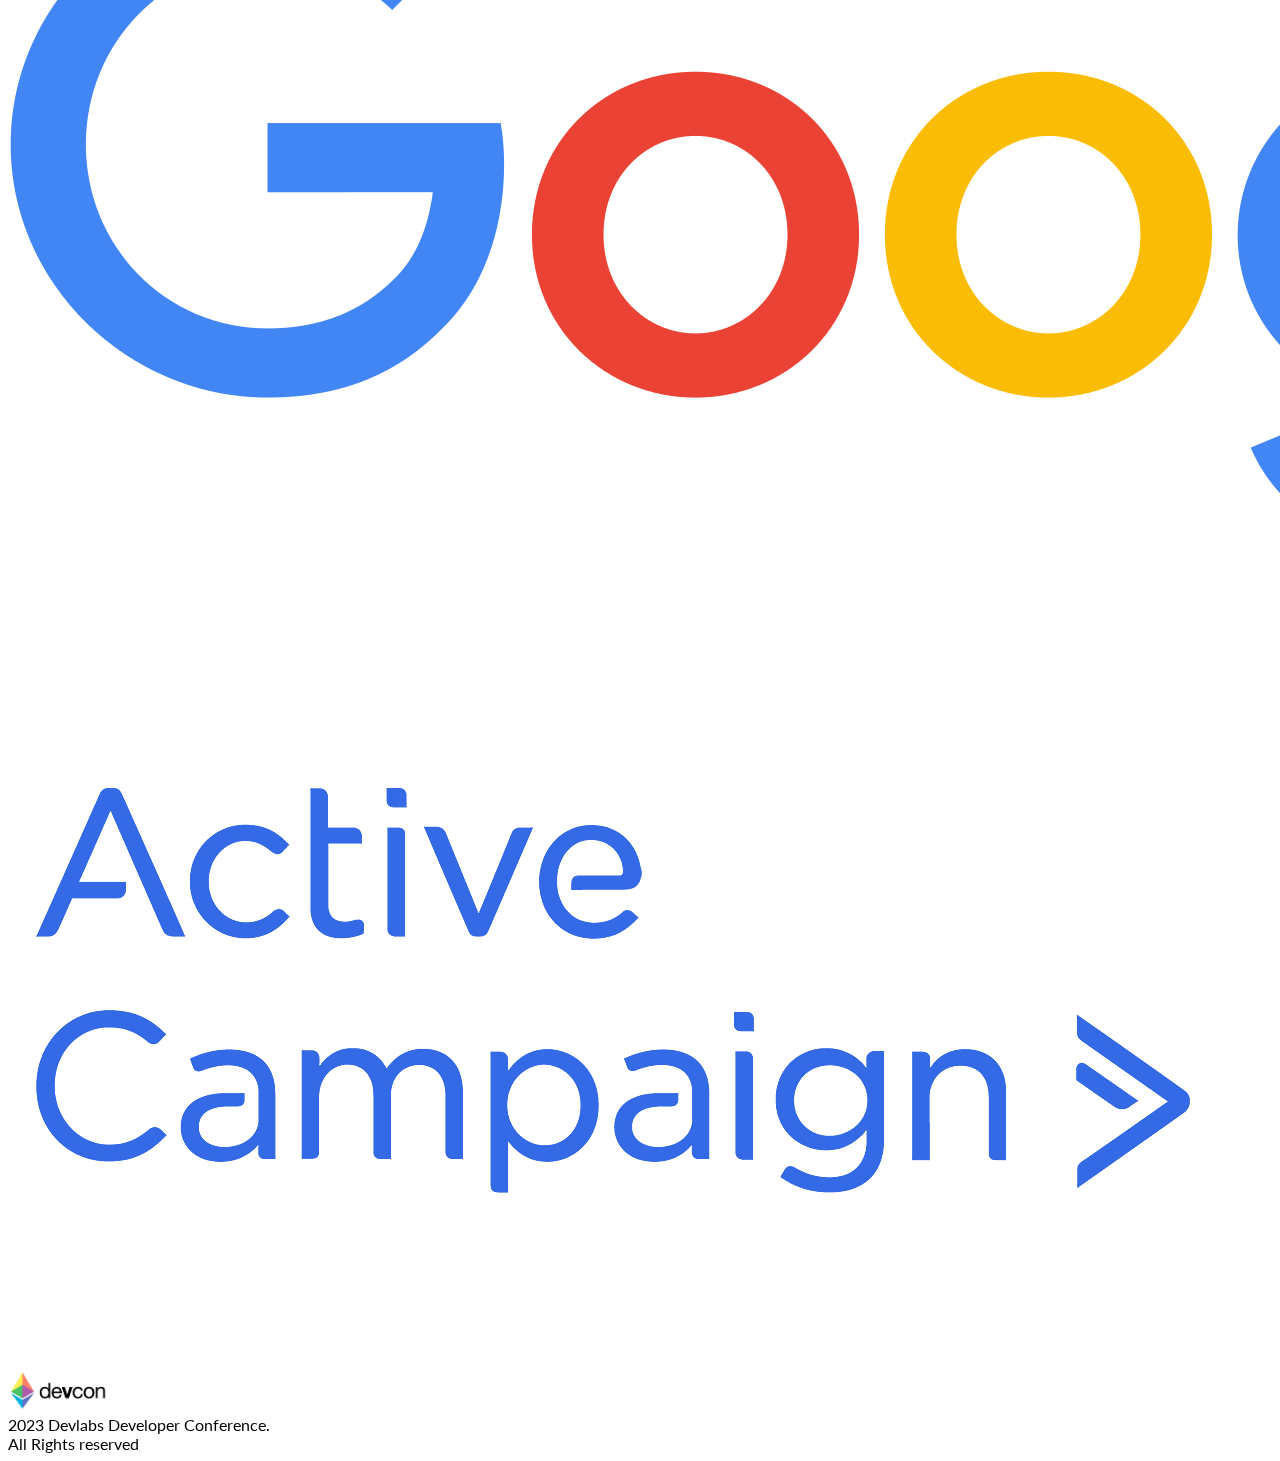
==== commit 465297e8: "Add footer and partner company list" ====
--- a/index.html
+++ b/index.html
@@ -84,7 +84,7 @@
                         <h1 class="title">Explore, Build and Experience the future, together</h1>
                     </div>
                     <div class="col-md-6">
-                        <div class="description border-4 border border-white p-2 mb-3">
+                        <div class="description border-4 border border-gray p-2 mb-3">
                             <p class="mb-0 fw-bold">Join the makers of Devlabs in Berlin or digitally 22 February 2023
                                 for a
                                 new agile &amp;
@@ -106,54 +106,67 @@
                     <hr />
                 </div>
                 <div class="program-wrapper py-4 d-flex flex-column flex-md-row">
-                    <div class="program card py-3 text-center">
+                    <div
+                        class="program card px-3 px-md-0 py-3 text-center d-md-flex d-flex flex-row flex-md-column align-items-center">
                         <i class="d-block fa-solid fa-gamepad"></i>
-                        <div class="card-body d-flex flex-column justify-content-center text-center">
-                            <h3 class="card-title my-2">Dev I/O Intro</h3>
-                            <p class="card-text">Discover how to work more closely across your team with customer-led
-                                demos
-                                and templates.</p>
-                        </div>
-                    </div>
-                    <div class="program card py-3 text-center">
+                        <div
+                            class="card-body d-flex flex-row flex-md-column align-items-center text-start text-md-center">
+                            <h3 class="card-title my-2 pe-3 pe-md-0">I/O Intro</h3>
+                            <p class="card-text">Discover how to work more closely across your team with customer-led
+                                demos
+                                and templates.</p>
+                        </div>
+                    </div>
+                    <div
+                        class="program card px-3 px-md-0 py-3 text-center d-md-flex d-flex flex-row flex-md-column align-items-center">
                         <i class="d-block fa-solid fa-snowflake"></i>
-                        <div class="card-body d-flex flex-column justify-content-center text-center">
-                            <h5 class="card-title">Far-out</h5>
-                            <p class="card-text">Discover how to work more closely across your team with customer-led
-                                demos
-                                and templates.</p>
-                        </div>
-                    </div>
-                    <div class="program card py-3 text-center">
+                        <div
+                            class="card-body d-flex flex-row flex-md-column align-items-center text-start text-md-center">
+                            <h3 class="card-title my-2 pe-3 pe-md-0">Far out</h3>
+                            <p class="card-text">Discover how to work more closely across your team with customer-led
+                                demos
+                                and templates.</p>
+                        </div>
+                    </div>
+                    <div
+                        class="program card px-3 px-md-0 py-3 text-center d-md-flex d-flex flex-row flex-md-column align-items-center">
                         <i class="fa-solid fa-person-chalkboard"></i>
-                        <div class="card-body d-flex flex-column justify-content-center text-center">
-                            <h5 class="card-title">Masterclass</h5>
-                            <p class="card-text">Discover how to work more closely across your team with customer-led
-                                demos
-                                and templates.</p>
-                        </div>
-                    </div>
-                    <div class="program card py-3 text-center">
+                        <div
+                            class="card-body d-flex flex-row flex-md-column align-items-center text-start text-md-center">
+                            <h3 class="card-title my-2 pe-3 pe-md-0">Q &amp; A</h3>
+                            <p class="card-text">Discover how to work more closely across your team with customer-led
+                                demos
+                                and templates.</p>
+                        </div>
+                    </div>
+                    <div
+                        class="program card px-3 px-md-0 py-3 text-center d-md-flex d-flex flex-row flex-md-column align-items-center">
                         <i class="fa-solid fa-users-viewfinder"></i>
-                        <div class="card-body d-flex flex-column justify-content-center text-center">
-                            <h5 class="card-title">Worshop</h5>
-                            <p class="card-text">Discover how to work more closely across your team with customer-led
-                                demos
-                                and templates.</p>
-                        </div>
-                    </div>
-                    <div class="program card py-3 text-center">
+                        <div
+                            class="card-body d-flex flex-row flex-md-column align-items-center text-start text-md-center">
+                            <h3 class="card-title my-2 pe-3 pe-md-0">Worshop</h3>
+                            <p class="card-text">Discover how to work more closely across your team with customer-led
+                                demos
+                                and templates.</p>
+                        </div>
+                    </div>
+                    <div
+                        class="program card px-3 px-md-0 py-3 text-center d-md-flex d-flex flex-row flex-md-column align-items-center">
                         <i class="fa-solid fa-people-group"></i>
-                        <div class="card-body d-flex flex-column justify-content-center text-center">
-                            <h5 class="card-title">Q &amp; A</h5>
-                            <p class="card-text">Discover how to work more closely across your team with customer-led
-                                demos
-                                and templates.</p>
-                        </div>
-                    </div>
-                </div>
-                <div class="title-2 py-4 text-center">
+                        <div
+                            class="card-body d-flex flex-row flex-md-column align-items-center text-start text-md-center">
+                            <h3 class="card-title my-2 pe-3 pe-md-0">Master</h3>
+                            <p class="card-text">Discover how to work more closely across your team with customer-led
+                                demos
+                                and templates.</p>
+                        </div>
+                    </div>
+                </div>
+                <div class="title-2 py-4 text-center d-none d-md-flex">
                     <h3 class="m-0 text-uppercase">See the whole programe</h3>
+                </div>
+                <div class="title-3 py-4 text-center d-block d-md-none bg-danger">
+                    <h3 class="m-0 fw-bold">Join the Dev Conference 2023</h3>
                 </div>
             </div>
         </section>
@@ -259,9 +272,49 @@
                 </div>
             </div>
         </section>
+        <section id="partners" class="speakers d-flex flex-column align-items-center py-4">
+            <div class="container">
+                <div class="title-2 py-4 d-flex flex-column align-items-center">
+                    <h2 class="m-0 fw-bold">Partner</h2>
+                    <hr />
+                </div>
+                <div class="speaker-wrapper py-4">
+                    <div class="row">
+                        <div class="col-md-2 mb-4 px-5 px-md-0 d-flex align-items-center">
+                            <img class="img-fluid py-3 px-5 px-md-3" src="./assests/img/partner-1.png" alt="speaker 5">
+                        </div>
+                        <div class="col-md-2 mb-4 px-5 px-md-0 d-flex align-items-center">
+                            <img class="img-fluid py-3 px-5 px-md-3" src="./assests/img/partner-2.png" alt="speaker 5">
+                        </div>
+                        <div class="col-md-2 mb-4 px-5 px-md-0 d-flex align-items-center">
+                            <img class="img-fluid py-3 px-5 px-md-3" src="./assests/img/partner-3.png" alt="speaker 5">
+                        </div>
+                        <div class="col-md-2 mb-4 px-5 px-md-0 d-flex align-items-center">
+                            <img class="img-fluid py-3 px-5 px-md-3" src="./assests/img/partner-4.png" alt="speaker 5">
+                        </div>
+                        <div class="col-md-2 mb-4 px-5 px-md-0 d-flex align-items-center">
+                            <img class="img-fluid py-3 px-5 px-md-3" src="./assests/img/partner-5.png" alt="speaker 5">
+                        </div>
+                        <div class="col-md-2 mb-4 px-5 px-md-0 d-flex align-items-center">
+                            <img class="img-fluid px-5 px-md-3" src="./assests/img/partner-6.png" alt="speaker 5">
+                        </div>
+                    </div>
+                </div>
+            </div>
+        </section>
     </main>
     <footer>
-
+        <div class="container">
+            <div class="d-flex align-items-center justify-content-between py-5">
+                <div class="ps-3">
+                    <img src="./assests/img/devcon5.webp" width="100" alt="DEV CONN" />
+                </div>
+                <div class="px-3">
+                    2023 Devlabs Developer Conference.<br />
+                    All Rights reserved
+                </div>
+            </div>
+        </div>
     </footer>
     <script src="https://cdn.jsdelivr.net/npm/bootstrap@5.3.0-alpha1/dist/js/bootstrap.bundle.min.js"
         integrity="sha384-w76AqPfDkMBDXo30jS1Sgez6pr3x5MlQ1ZAGC+nuZB+EYdgRZgiwxhTBTkF7CXvN"
--- a/assests/css/styles.css
+++ b/assests/css/styles.css
@@ -38,13 +38,13 @@
 }
 
 main .hero .title {
-  font-size: 7rem;
+  font-size: 3.5rem;
   color: var(--hero-color);
   font-weight: bolder;
 }
 
 main .hero .subtitle {
-  font-size: 3rem;
+  font-size: 1.2rem;
   color: var(--hero-color);
   font-weight: bold;
 }
@@ -54,7 +54,7 @@
 }
 
 main .hero .date {
-  font-size: 2rem;
+  font-size: 1rem;
   font-weight: bolder;
 }
 
@@ -86,7 +86,6 @@
 }
 
 main .programes .program-wrapper .program {
-  max-width: 16rem;
   border-radius: unset;
   background-color: var(--bs-gray-700);
   margin-right: 0.2rem;
@@ -99,6 +98,7 @@
 main .programes .program-wrapper .program .card-title {
   color: var(--hero-color);
   font-weight: bolder;
+  white-space: nowrap;
 }
 
 main .speakers .speaker-wrapper .speaker span {
@@ -108,10 +108,36 @@
   color: var(--hero-color);
 }
 
-main .speakers .speaker-wrapper .speaker .card-title{
+#speakers.speakers .speaker-wrapper .row > div {
+  padding: 1.5rem;
+  background: url(/assests/img/speaker-pattern.jpg);
+  background-repeat: no-repeat;
+  background-position: left top;
+  background-size: 100px;
+}
+
+main .speakers .speaker-wrapper .speaker .card-title {
   font-weight: bolder;
 }
 
 main .speakers .speaker-wrapper .speaker .image-wrap {
   max-width: 150px;
 }
+
+@media screen and (min-width: 768px) {
+  main .hero .title {
+    font-size: 7rem;
+  }
+
+  main .hero .subtitle {
+    font-size: 3rem;
+  }
+
+  main .hero .date {
+    font-size: 2rem;
+  }
+
+  main .programes .program-wrapper .program {
+    max-width: 16rem;
+  }
+}
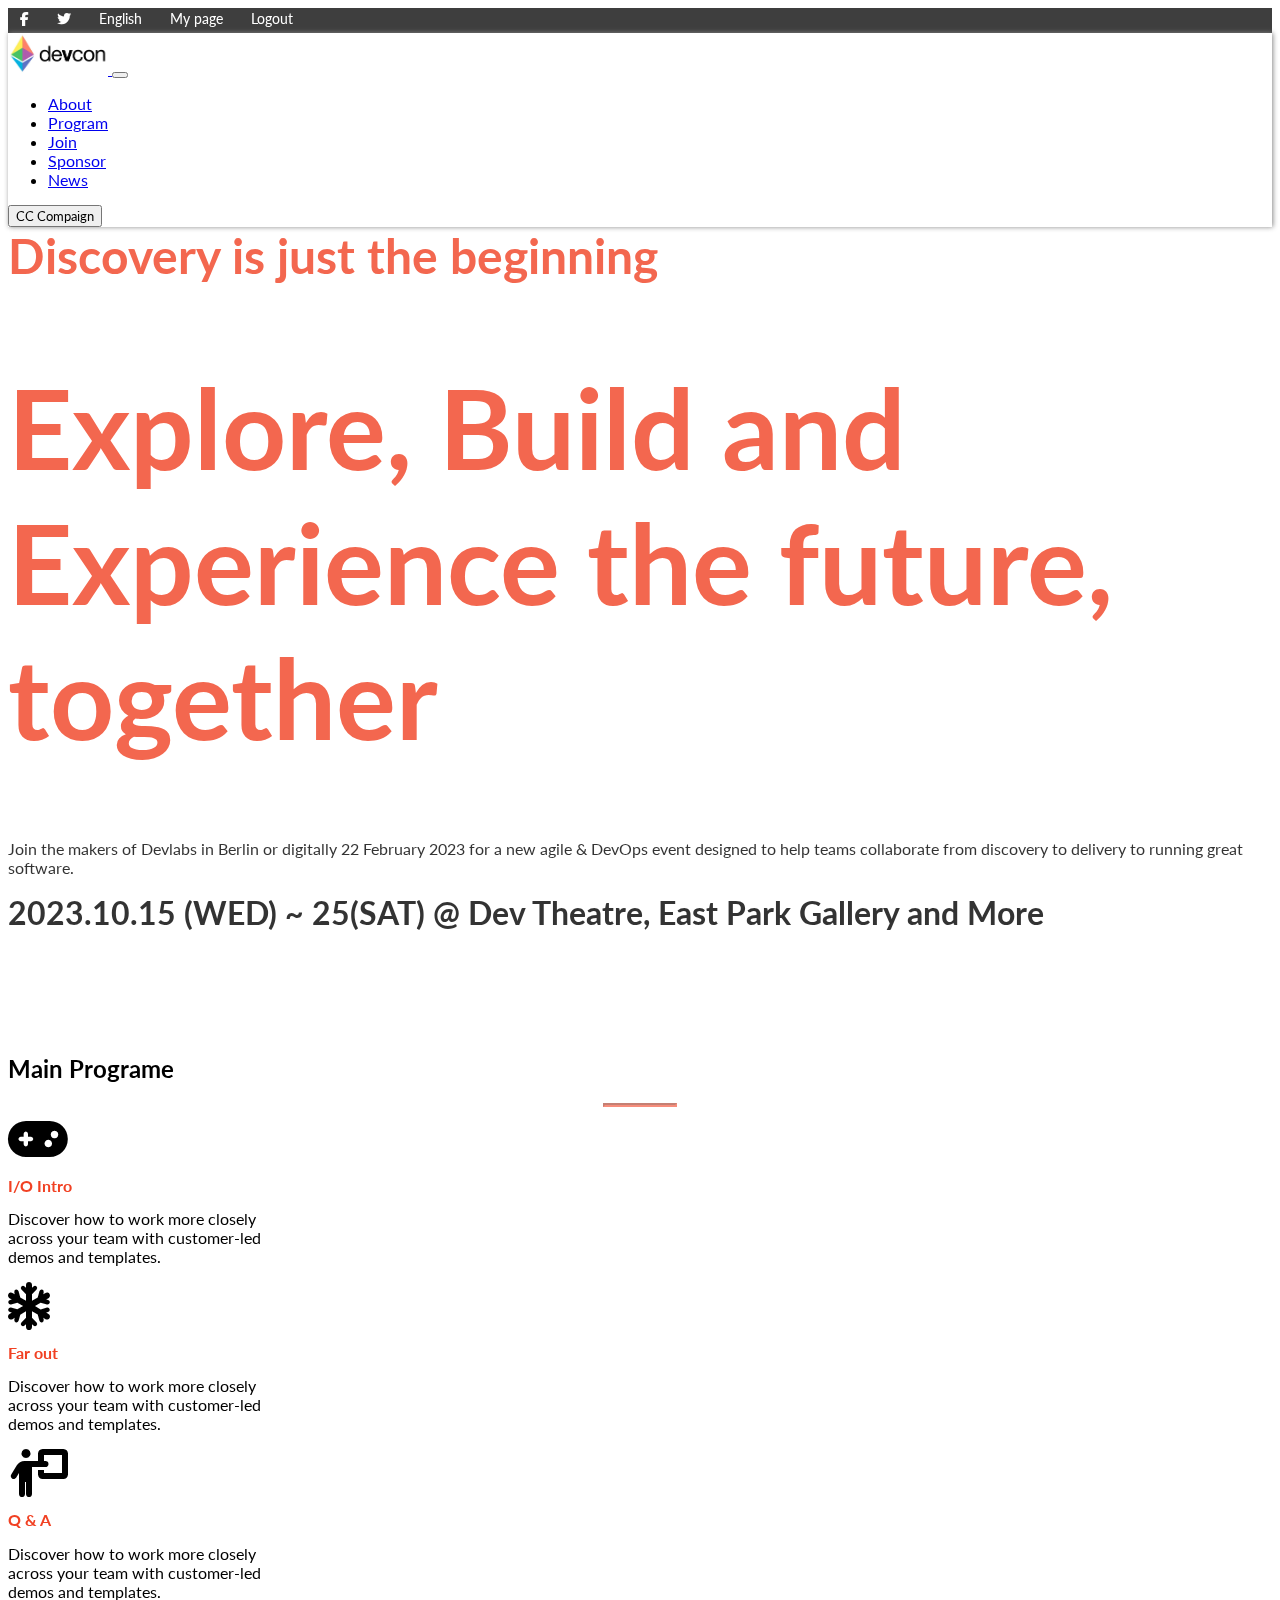
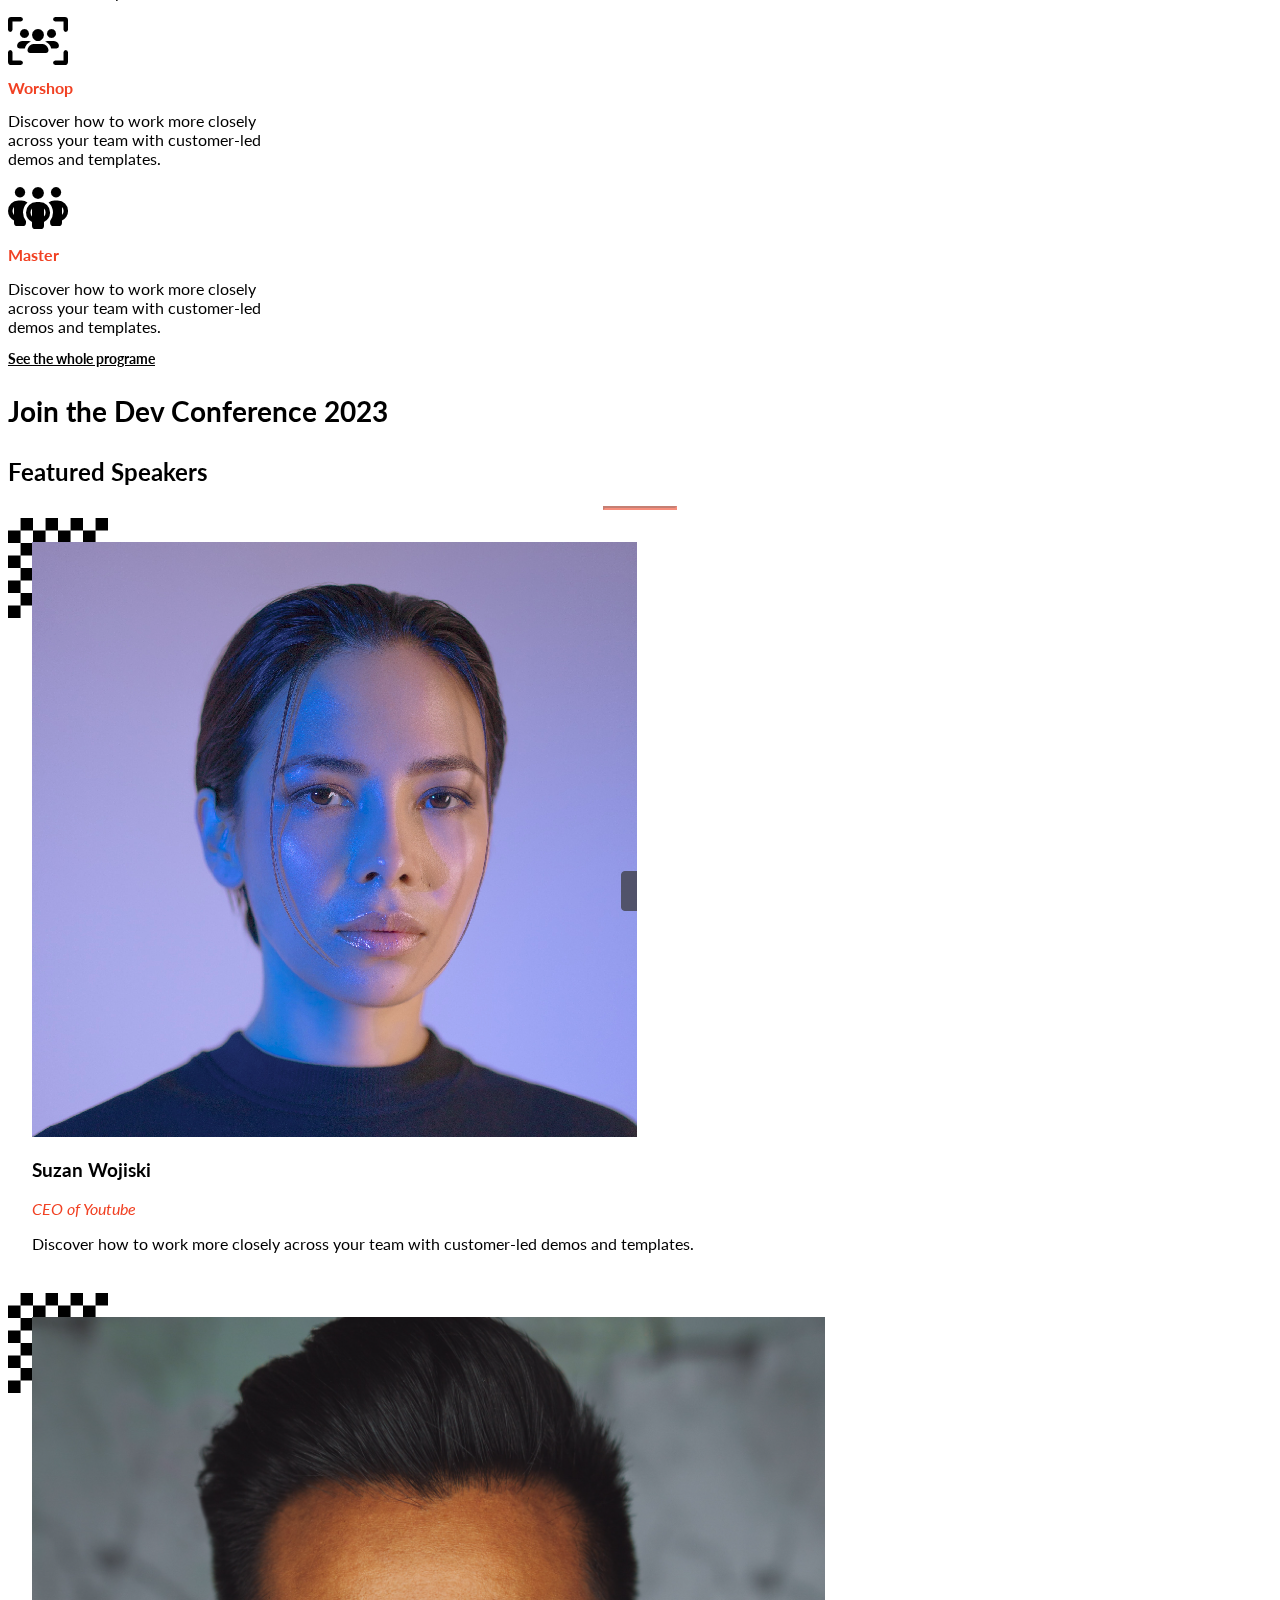
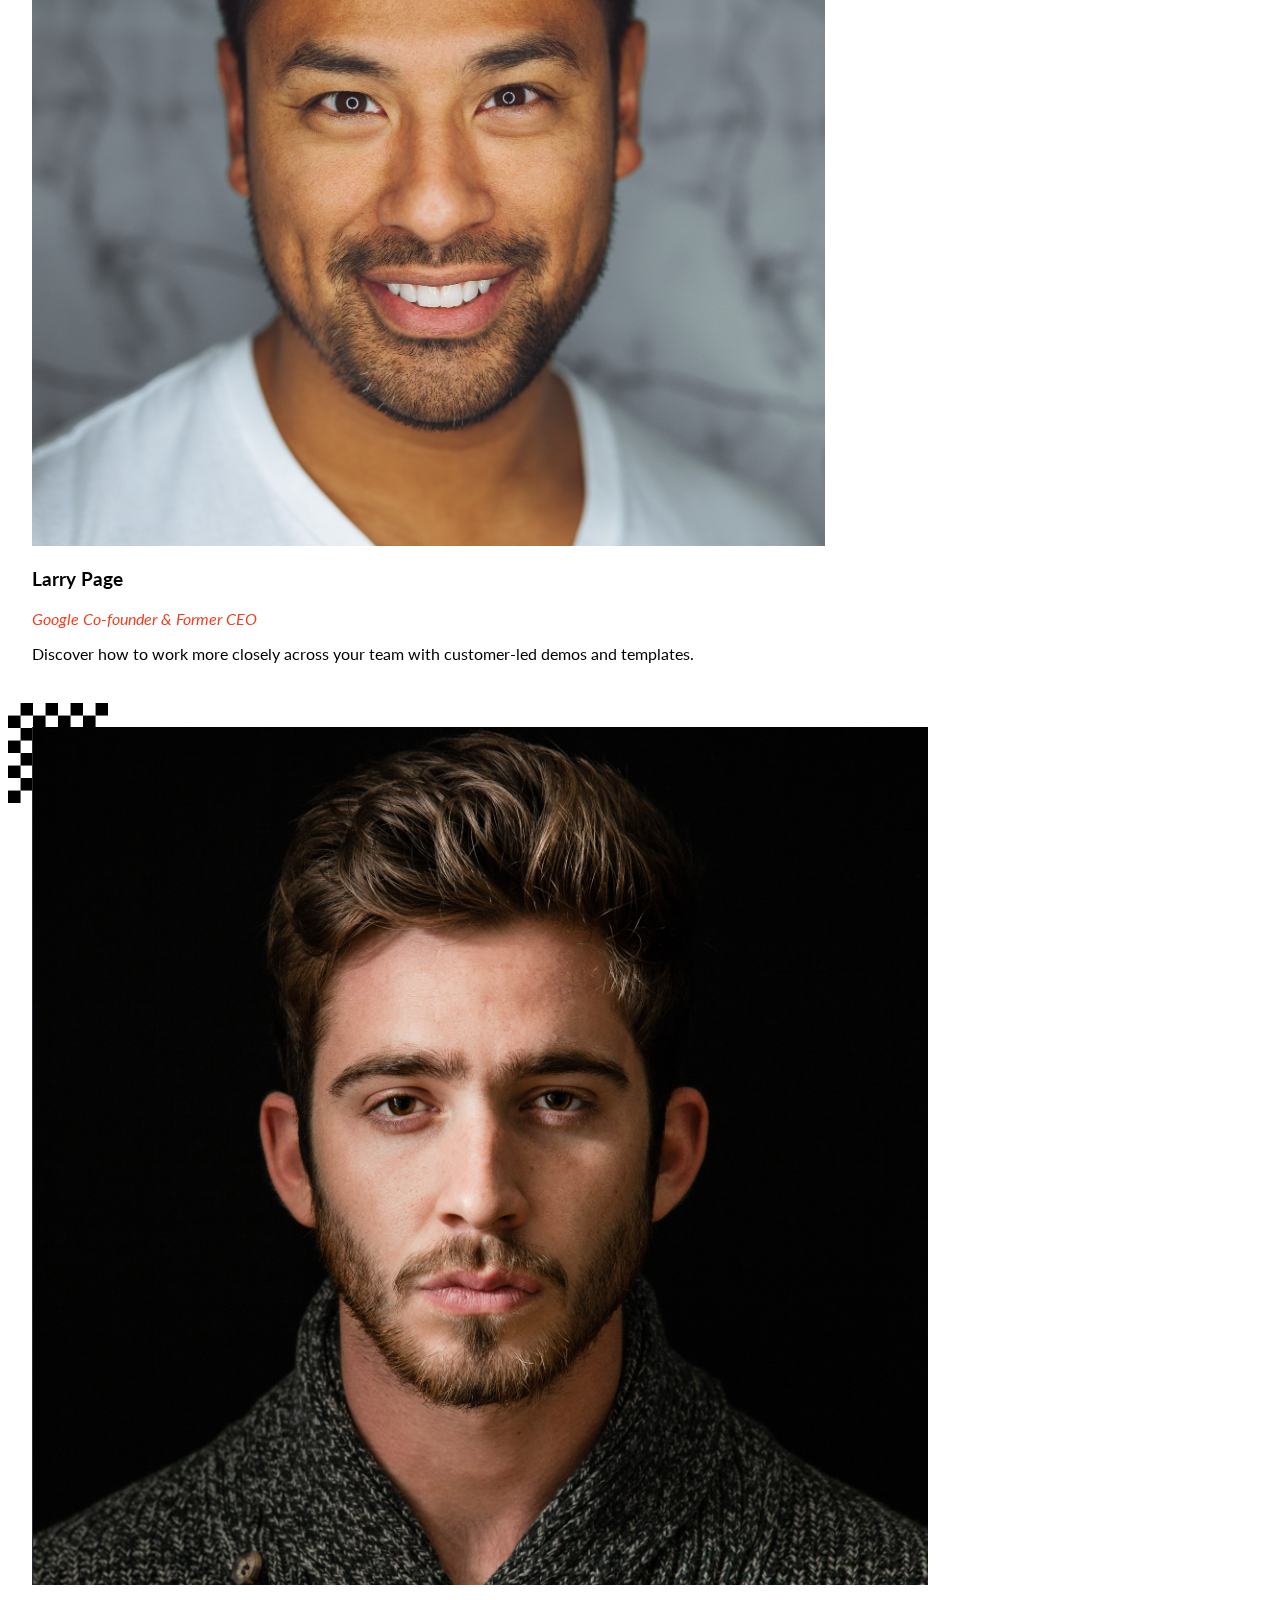
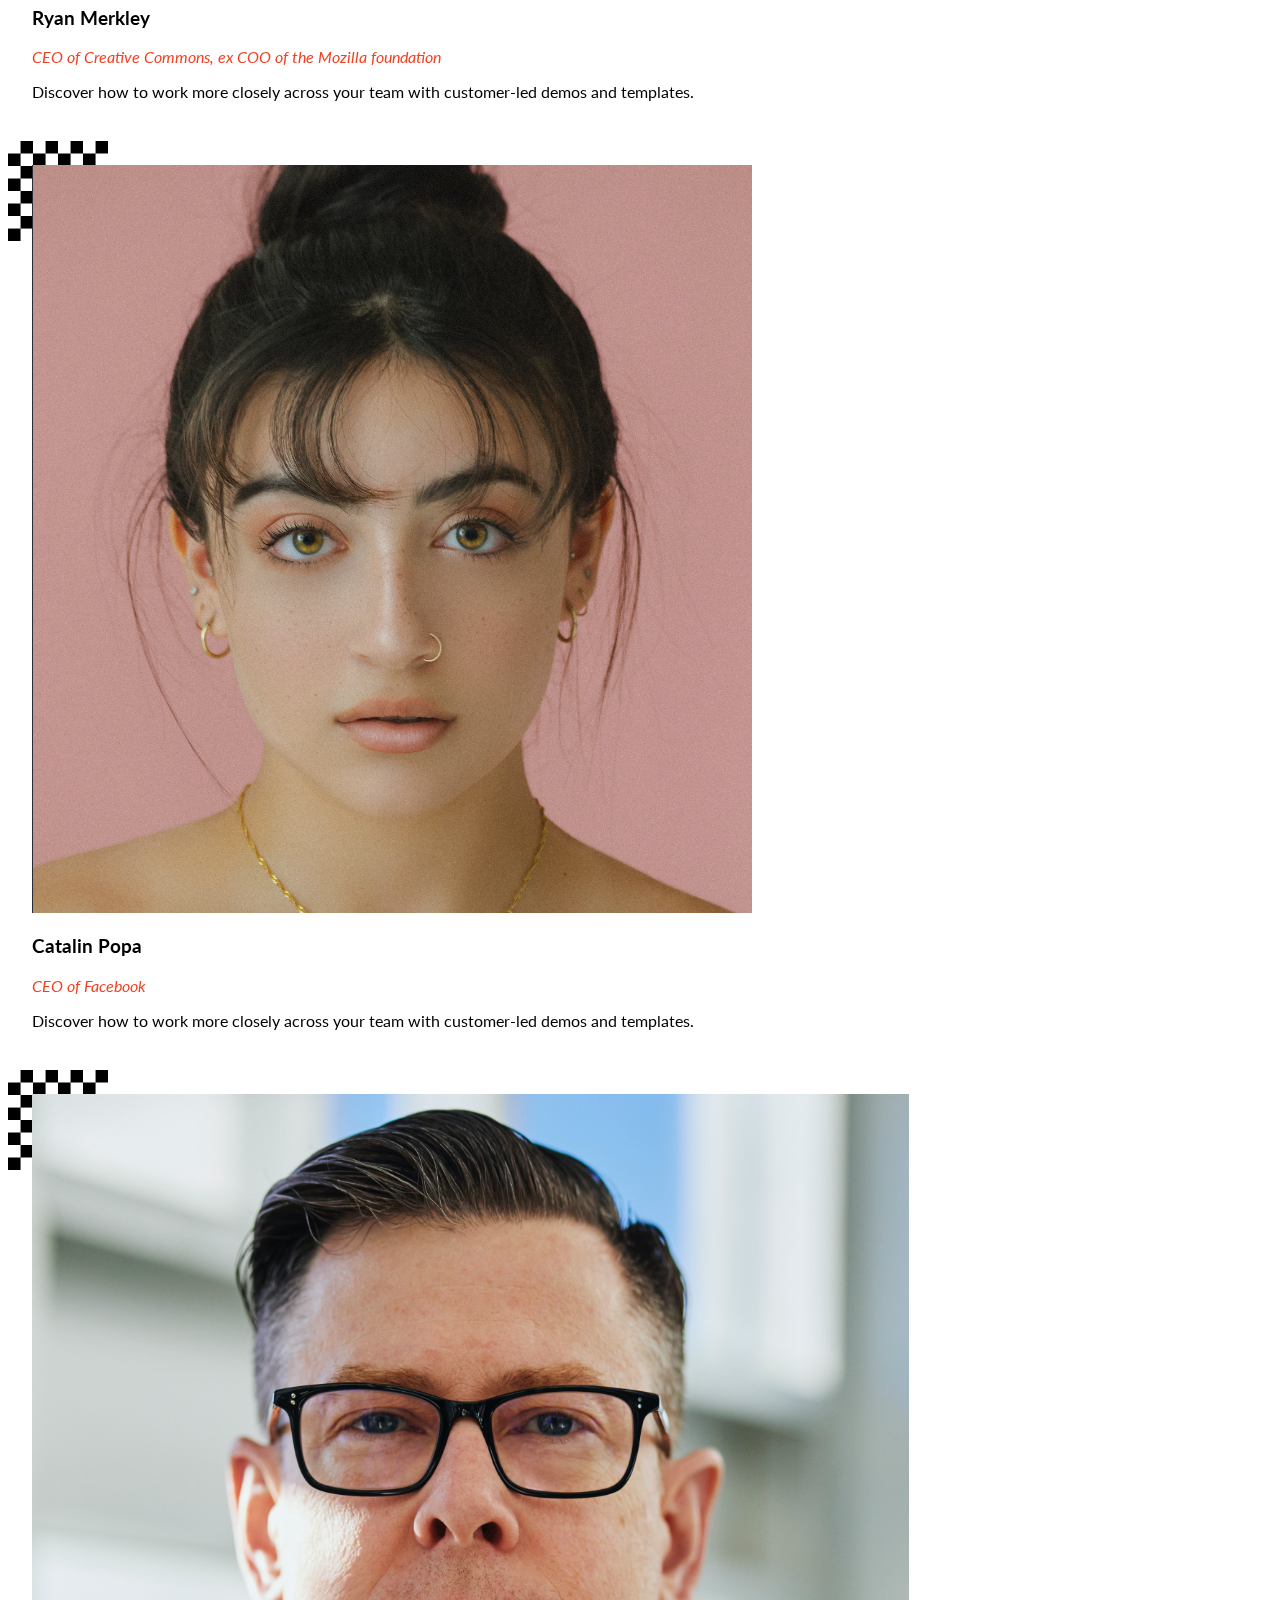
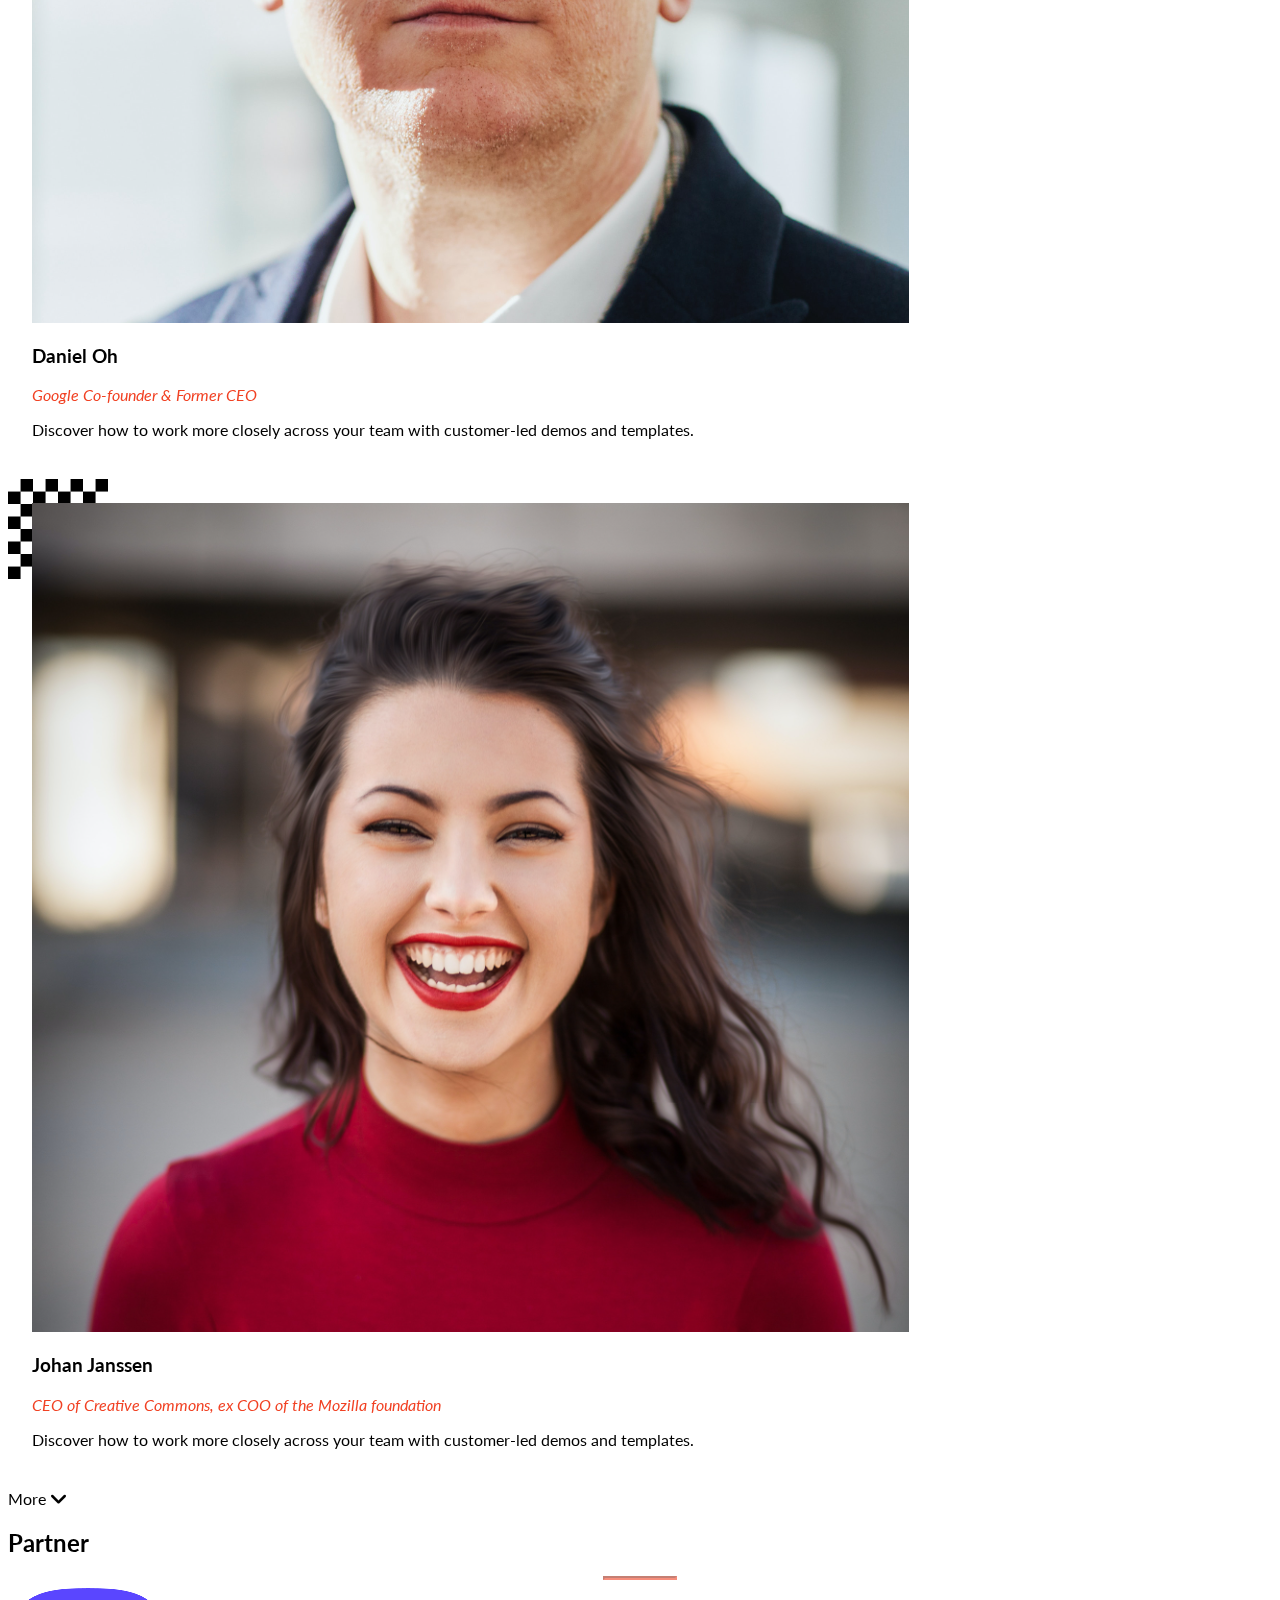
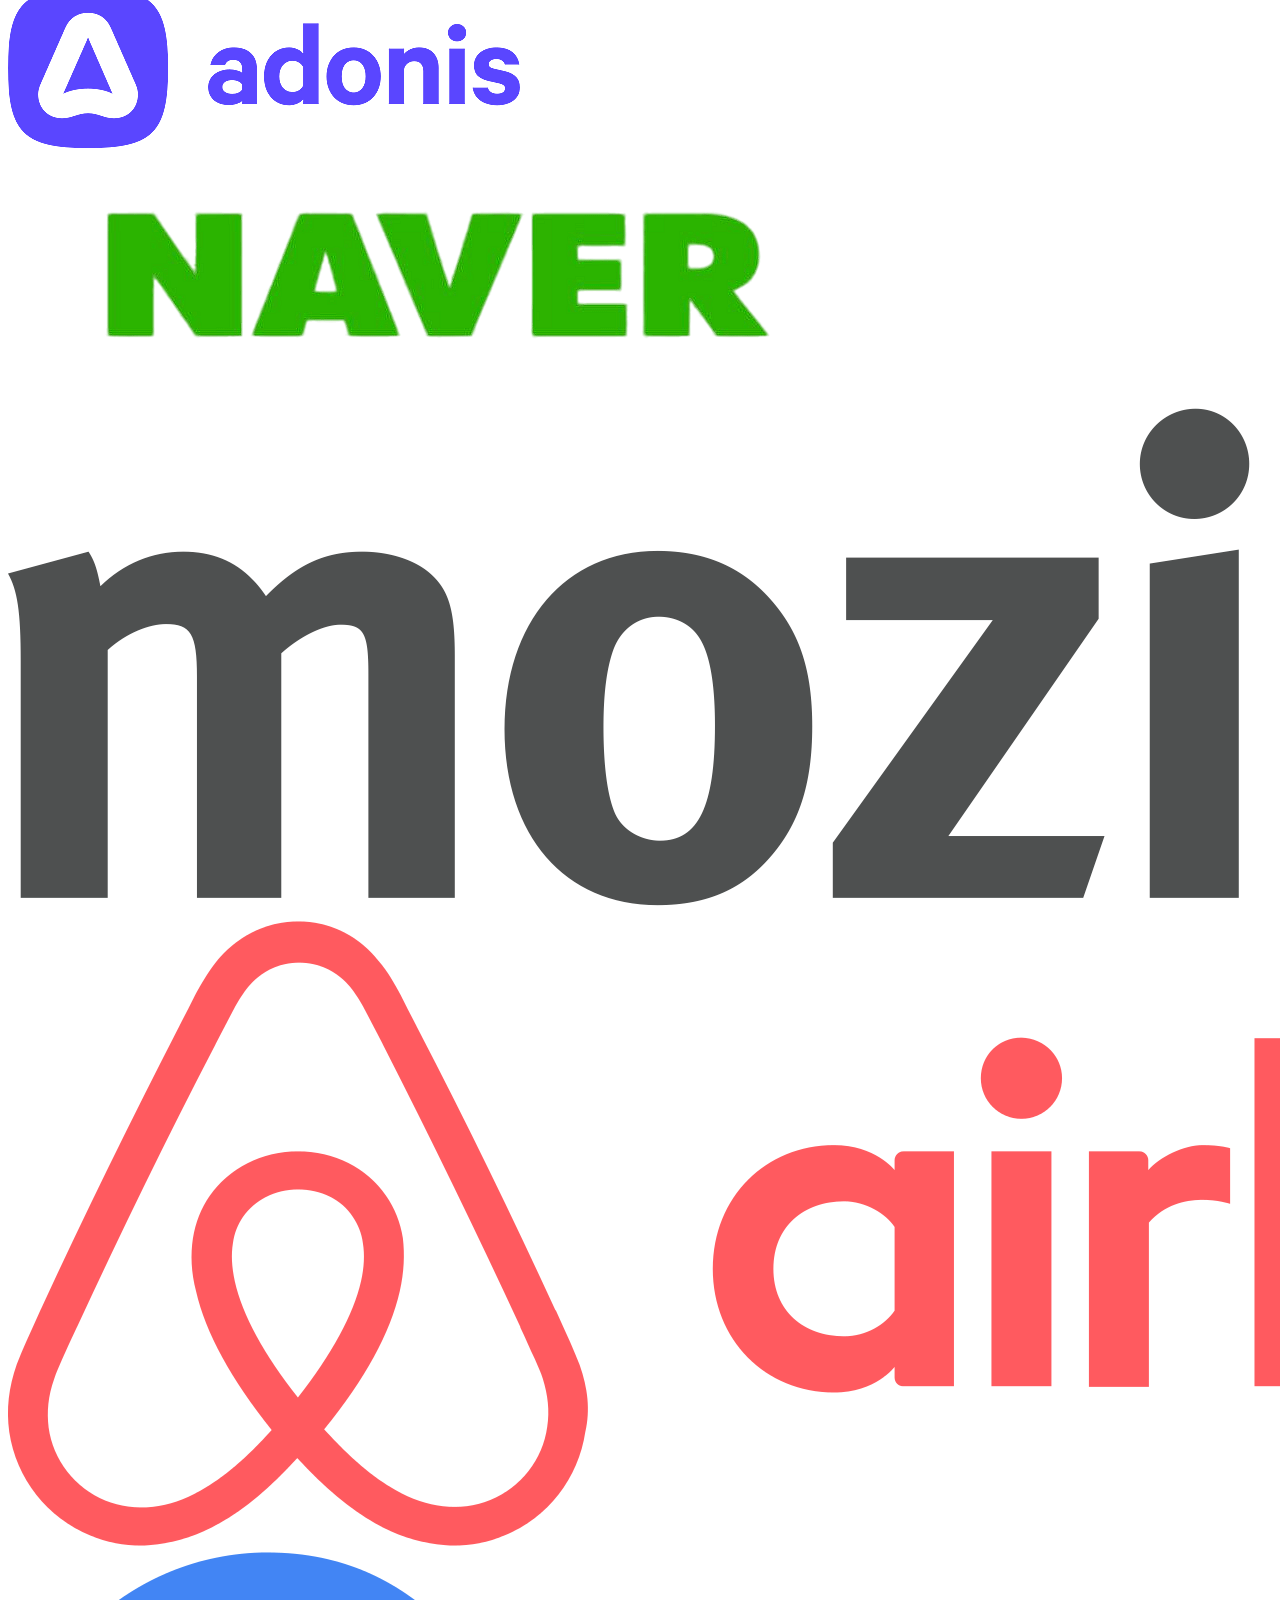
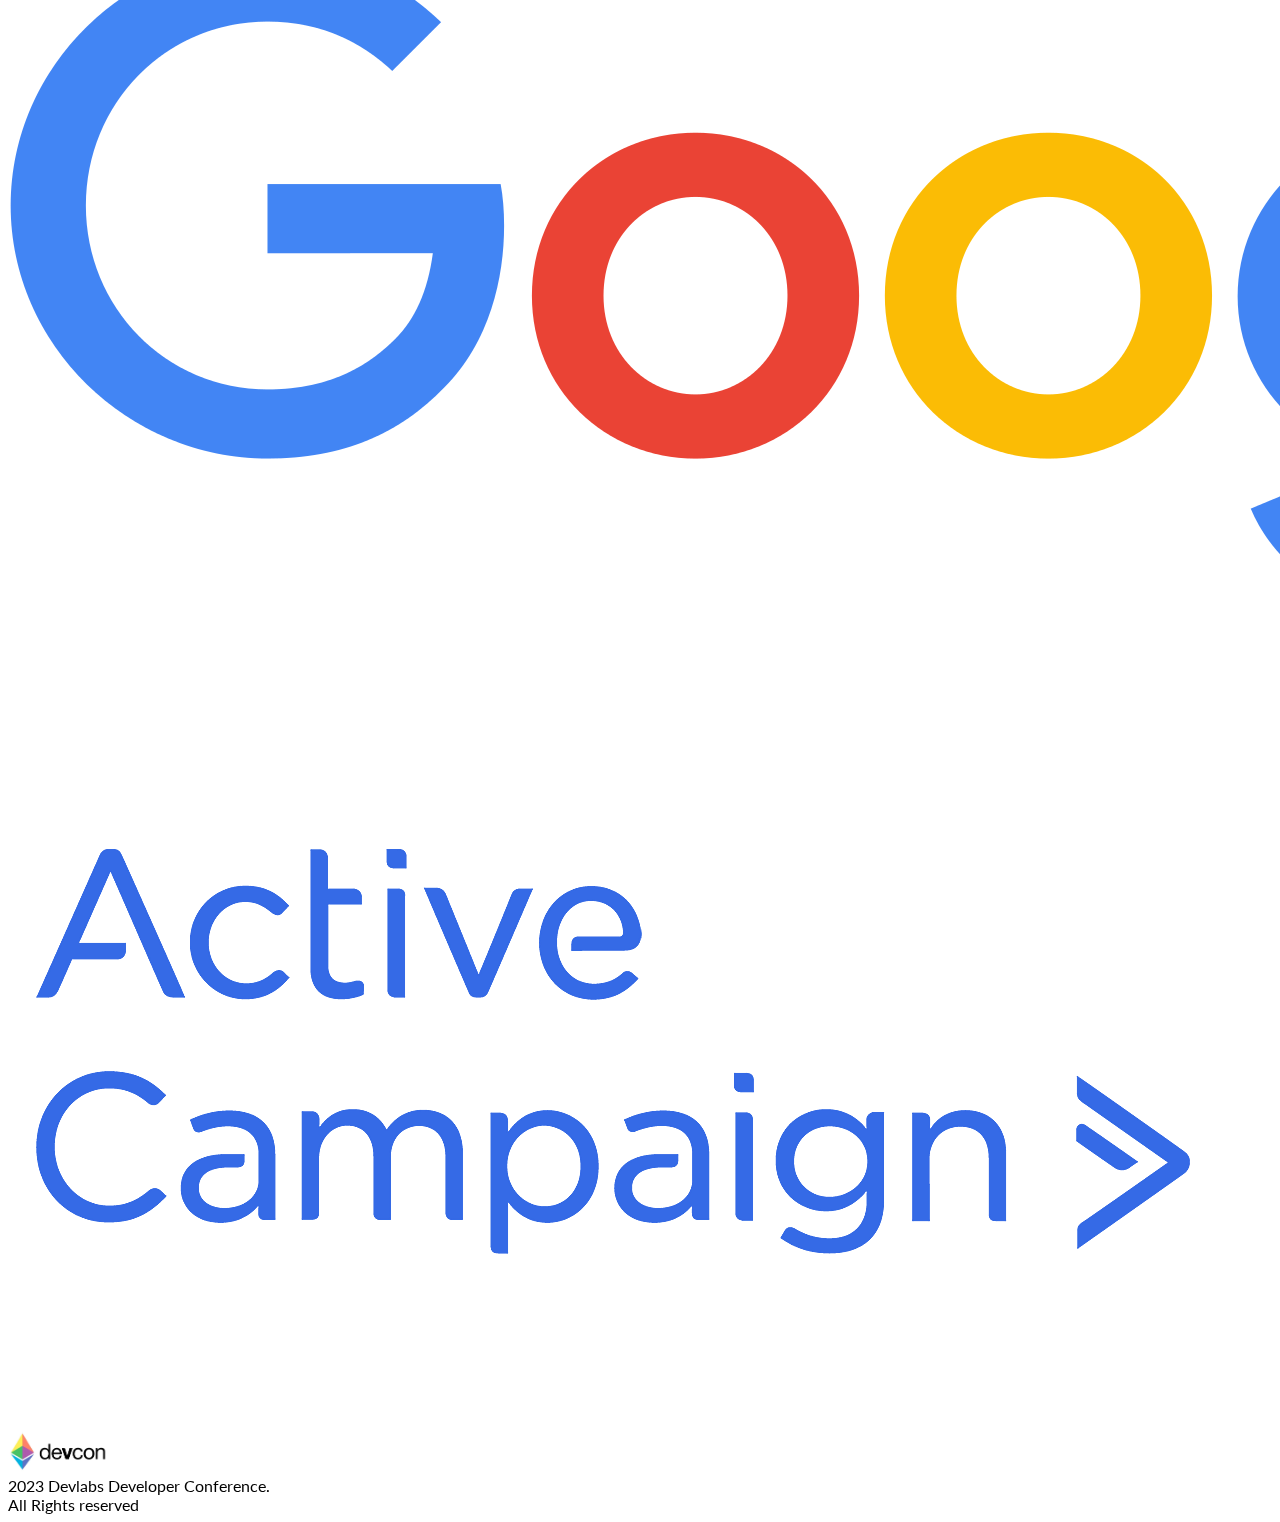
==== commit d032219f: "Add mobile styles to see read more and join event" ====
--- a/index.html
+++ b/index.html
@@ -165,7 +165,7 @@
                 <div class="title-2 py-4 text-center d-none d-md-flex">
                     <h3 class="m-0 text-uppercase">See the whole programe</h3>
                 </div>
-                <div class="title-3 py-4 text-center d-block d-md-none bg-danger">
+                <div class="title-3 py-5 text-center d-block d-md-none bg-danger">
                     <h3 class="m-0 fw-bold">Join the Dev Conference 2023</h3>
                 </div>
             </div>
@@ -178,93 +178,100 @@
                 </div>
                 <div class="speaker-wrapper py-4">
                     <div class="row">
-                        <div class="col-lg-6 mb-4">
-                            <div class="d-flex flex-row speaker card border-0">
-                                <div class="image-wrap">
-                                    <img class="img-fluid" src="./assests/img/profile-1.png" alt="speaker 1">
-                                </div>
-                                <div class="card-body pt-0 d-flex flex-column">
-                                    <h3 class="card-title m-0 mb-2">Suzan Wojiski</h3>
-                                    <span>CEO of Youtube</span>
-                                    <p class="card-text">Discover how to work more closely across your team with
-                                        customer-led
-                                        demos
-                                        and templates.</p>
-                                </div>
-                            </div>
-                        </div>
-                        <div class="col-lg-6 mb-4">
-                            <div class="d-flex flex-row speaker card border-0">
-                                <div class="image-wrap">
-                                    <img class="img-fluid" src="./assests/img/profile-4.png" alt="speaker 1">
-                                </div>
-                                <div class="card-body pt-0 d-flex flex-column">
-                                    <h3 class="card-title mb-2">Larry Page</h3>
-                                    <span>Google Co-founder &amp; Former CEO </span>
-                                    <p class="card-text">Discover how to work more closely across your team with
-                                        customer-led
-                                        demos
-                                        and templates.</p>
-                                </div>
-                            </div>
-                        </div>
-                        <div class="col-lg-6 mb-4">
-                            <div class="d-flex flex-row speaker card border-0">
-                                <div class="image-wrap">
-                                    <img class="img-fluid" src="./assests/img/profile-2.png" alt="speaker 1">
-                                </div>
-                                <div class="card-body pt-0 d-flex flex-column">
-                                    <h3 class="card-title">Ryan Merkley</h3>
-                                    <span>CEO of Creative Commons, ex COO of the Mozilla foundation</span>
-                                    <p class="card-text">Discover how to work more closely across your team with
-                                        customer-led
-                                        demos
-                                        and templates.</p>
-                                </div>
-                            </div>
-                        </div>
-                        <div class="col-lg-6 mb-4">
-                            <div class="d-flex flex-row speaker card border-0">
-                                <div class="image-wrap">
-                                    <img class="img-fluid" src="./assests/img/profile-3.png" alt="speaker 1">
-                                </div>
-                                <div class="card-body pt-0 d-flex flex-column">
-                                    <h3 class="card-title">Catalin Popa</h3>
-                                    <span>CEO of Facebook</span>
-                                    <p class="card-text">Discover how to work more closely across your team with
-                                        customer-led
-                                        demos
-                                        and templates.</p>
-                                </div>
-                            </div>
-                        </div>
-                        <div class="col-lg-6 mb-4">
-                            <div class="d-flex flex-row speaker card border-0">
-                                <div class="image-wrap">
-                                    <img class="img-fluid" src="./assests/img/profile-5.png" alt="speaker 1">
-                                </div>
-                                <div class="card-body pt-0 d-flex flex-column">
-                                    <h3 class="card-title">Daniel Oh</h3>
-                                    <span>Google Co-founder &amp; Former CEO </span>
-                                    <p class="card-text">Discover how to work more closely across your team with
-                                        customer-led
-                                        demos
-                                        and templates.</p>
-                                </div>
-                            </div>
-                        </div>
-                        <div class="col-lg-6 mb-4">
-                            <div class="d-flex flex-row speaker card border-0">
-                                <div class="image-wrap">
-                                    <img class="img-fluid" src="./assests/img/profile-6.png" alt="speaker 1">
-                                </div>
-                                <div class="card-body pt-0 d-flex flex-column">
-                                    <h3 class="card-title">Johan Janssen</h3>
-                                    <span>CEO of Creative Commons, ex COO of the Mozilla foundation</span>
-                                    <p class="card-text">Discover how to work more closely across your team with
-                                        customer-led
-                                        demos
-                                        and templates.</p>
+                        <div class="col-lg-12">
+                            <div class="col-lg-6 mb-4">
+                                <div class="d-flex flex-row speaker card border-0">
+                                    <div class="image-wrap">
+                                        <img class="img-fluid" src="./assests/img/profile-1.png" alt="speaker 1">
+                                    </div>
+                                    <div class="card-body pt-0 d-flex flex-column">
+                                        <h3 class="card-title m-0 mb-2">Suzan Wojiski</h3>
+                                        <span>CEO of Youtube</span>
+                                        <p class="card-text">Discover how to work more closely across your team with
+                                            customer-led
+                                            demos
+                                            and templates.</p>
+                                    </div>
+                                </div>
+                            </div>
+                            <div class="col-lg-6 mb-4">
+                                <div class="d-flex flex-row speaker card border-0">
+                                    <div class="image-wrap">
+                                        <img class="img-fluid" src="./assests/img/profile-4.png" alt="speaker 1">
+                                    </div>
+                                    <div class="card-body pt-0 d-flex flex-column">
+                                        <h3 class="card-title mb-2">Larry Page</h3>
+                                        <span>Google Co-founder &amp; Former CEO </span>
+                                        <p class="card-text">Discover how to work more closely across your team with
+                                            customer-led
+                                            demos
+                                            and templates.</p>
+                                    </div>
+                                </div>
+                            </div>
+                            <div class="col-lg-6 mb-4">
+                                <div class="d-flex flex-row speaker card border-0">
+                                    <div class="image-wrap">
+                                        <img class="img-fluid" src="./assests/img/profile-2.png" alt="speaker 1">
+                                    </div>
+                                    <div class="card-body pt-0 d-flex flex-column">
+                                        <h3 class="card-title">Ryan Merkley</h3>
+                                        <span>CEO of Creative Commons, ex COO of the Mozilla foundation</span>
+                                        <p class="card-text">Discover how to work more closely across your team with
+                                            customer-led
+                                            demos
+                                            and templates.</p>
+                                    </div>
+                                </div>
+                            </div>
+                            <div class="col-lg-6 mb-4">
+                                <div class="d-flex flex-row speaker card border-0">
+                                    <div class="image-wrap">
+                                        <img class="img-fluid" src="./assests/img/profile-3.png" alt="speaker 1">
+                                    </div>
+                                    <div class="card-body pt-0 d-flex flex-column">
+                                        <h3 class="card-title">Catalin Popa</h3>
+                                        <span>CEO of Facebook</span>
+                                        <p class="card-text">Discover how to work more closely across your team with
+                                            customer-led
+                                            demos
+                                            and templates.</p>
+                                    </div>
+                                </div>
+                            </div>
+                            <div class="col-lg-6 mb-4">
+                                <div class="d-flex flex-row speaker card border-0">
+                                    <div class="image-wrap">
+                                        <img class="img-fluid" src="./assests/img/profile-5.png" alt="speaker 1">
+                                    </div>
+                                    <div class="card-body pt-0 d-flex flex-column">
+                                        <h3 class="card-title">Daniel Oh</h3>
+                                        <span>Google Co-founder &amp; Former CEO </span>
+                                        <p class="card-text">Discover how to work more closely across your team with
+                                            customer-led
+                                            demos
+                                            and templates.</p>
+                                    </div>
+                                </div>
+                            </div>
+                            <div class="col-lg-6 mb-4">
+                                <div class="d-flex flex-row speaker card border-0">
+                                    <div class="image-wrap">
+                                        <img class="img-fluid" src="./assests/img/profile-6.png" alt="speaker 1">
+                                    </div>
+                                    <div class="card-body pt-0 d-flex flex-column">
+                                        <h3 class="card-title">Johan Janssen</h3>
+                                        <span>CEO of Creative Commons, ex COO of the Mozilla foundation</span>
+                                        <p class="card-text">Discover how to work more closely across your team with
+                                            customer-led
+                                            demos
+                                            and templates.</p>
+                                    </div>
+                                </div>
+                            </div>
+                            <div class="col-12">
+                                <div class="py-2 text-center d-block d-md-none border border-2 border-gray">
+                                    <span class="m-0">More <i class="ms-2 fa-solid fa-angle-down text-danger fa-lg"></i></span>
                                 </div>
                             </div>
                         </div>
--- a/assests/css/styles.css
+++ b/assests/css/styles.css
@@ -101,6 +101,13 @@
   white-space: nowrap;
 }
 
+main .programes .title-3 h3{
+  font-size: calc(1.3rem + .6vw);
+  font-weight: bolder;
+  text-decoration: unset;
+  line-height: 1.2;
+}
+
 main .speakers .speaker-wrapper .speaker span {
   font-style: italic;
   display: block;
@@ -108,7 +115,7 @@
   color: var(--hero-color);
 }
 
-#speakers.speakers .speaker-wrapper .row > div {
+#speakers.speakers .speaker-wrapper .row .col-lg-6 {
   padding: 1.5rem;
   background: url(/assests/img/speaker-pattern.jpg);
   background-repeat: no-repeat;
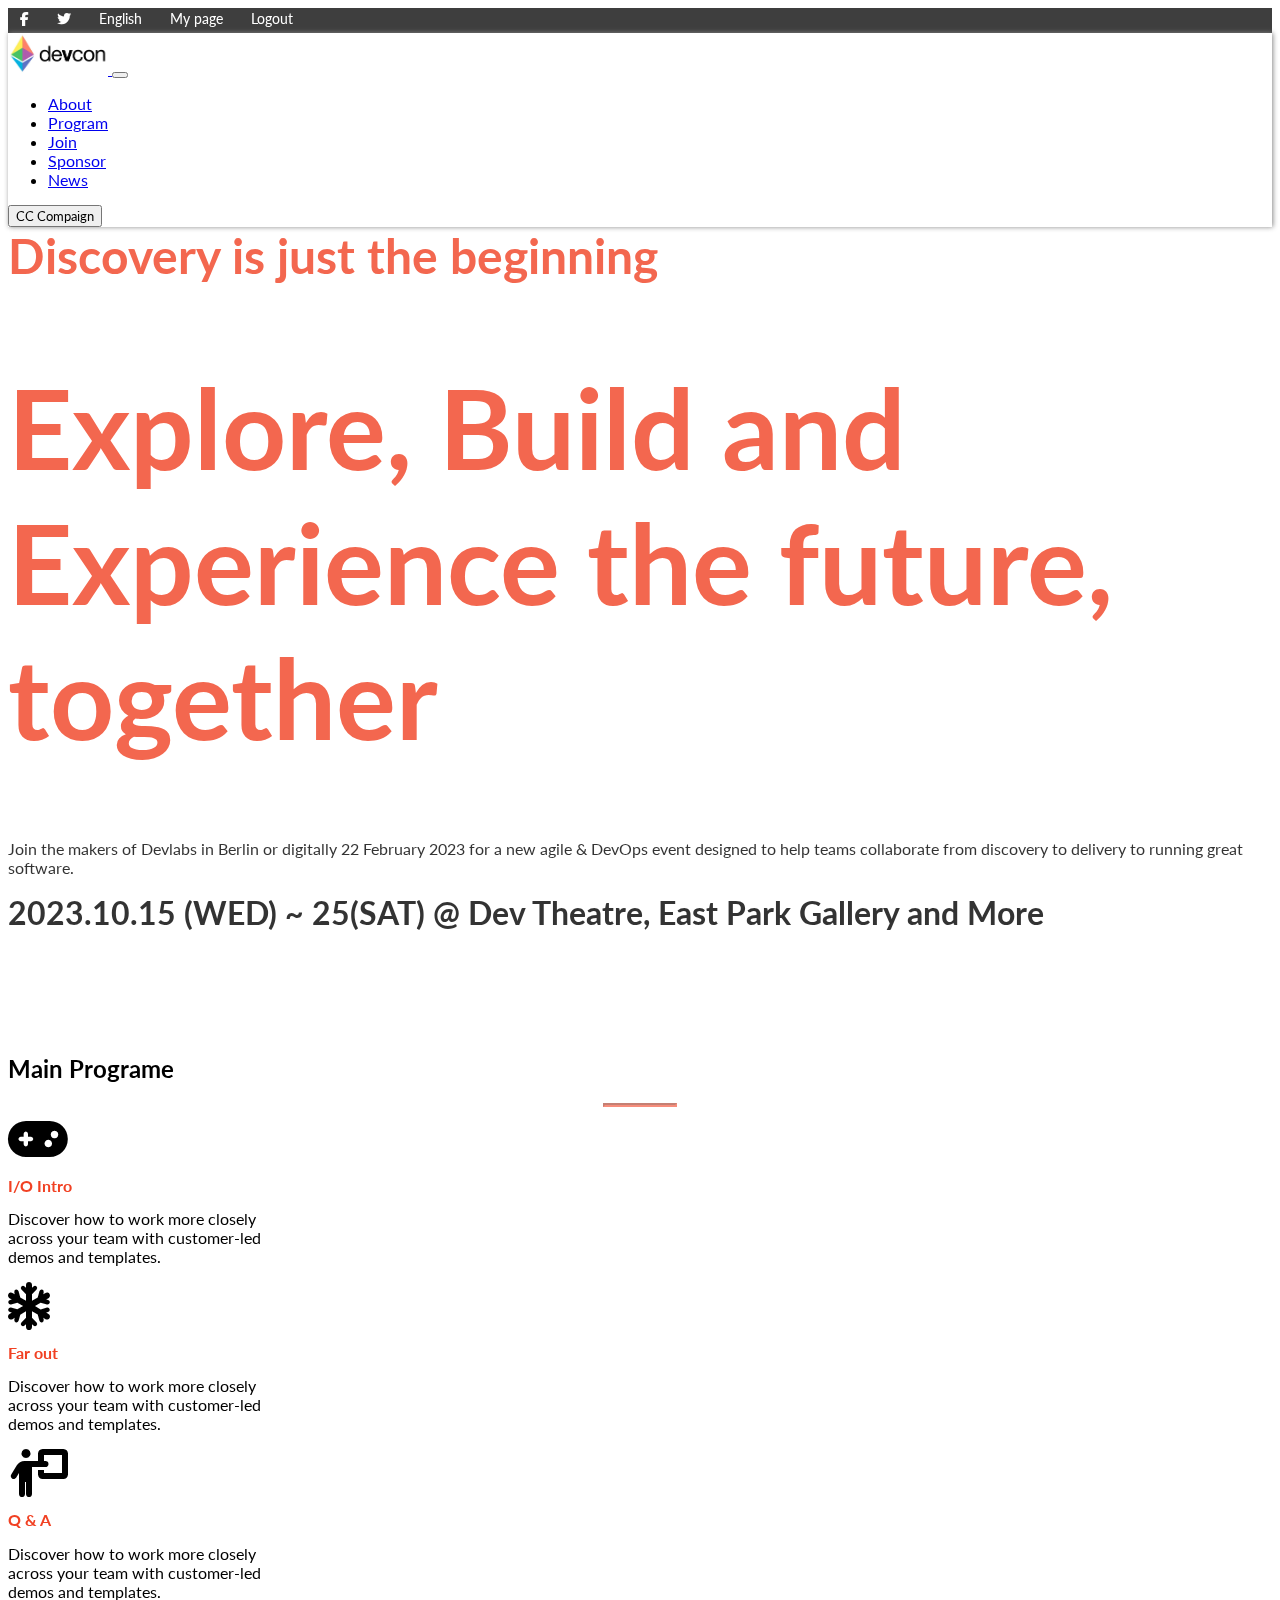
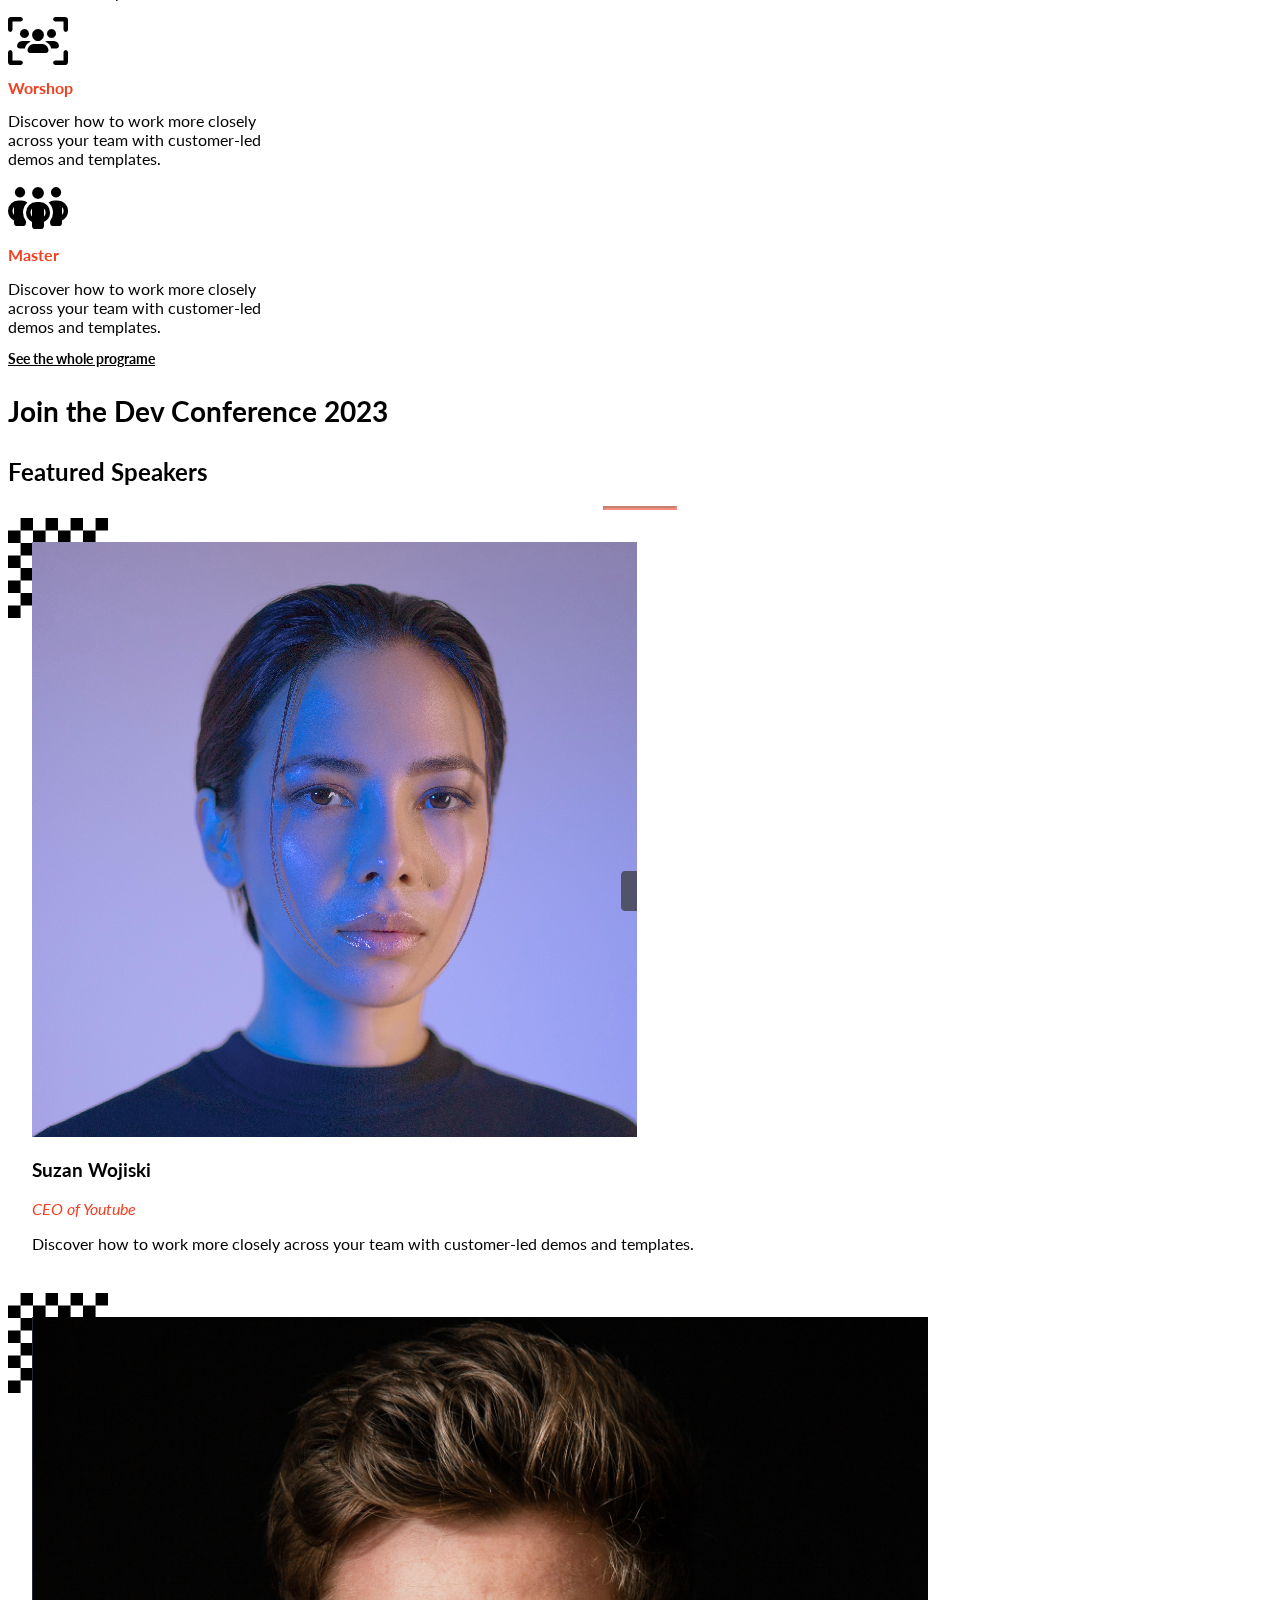
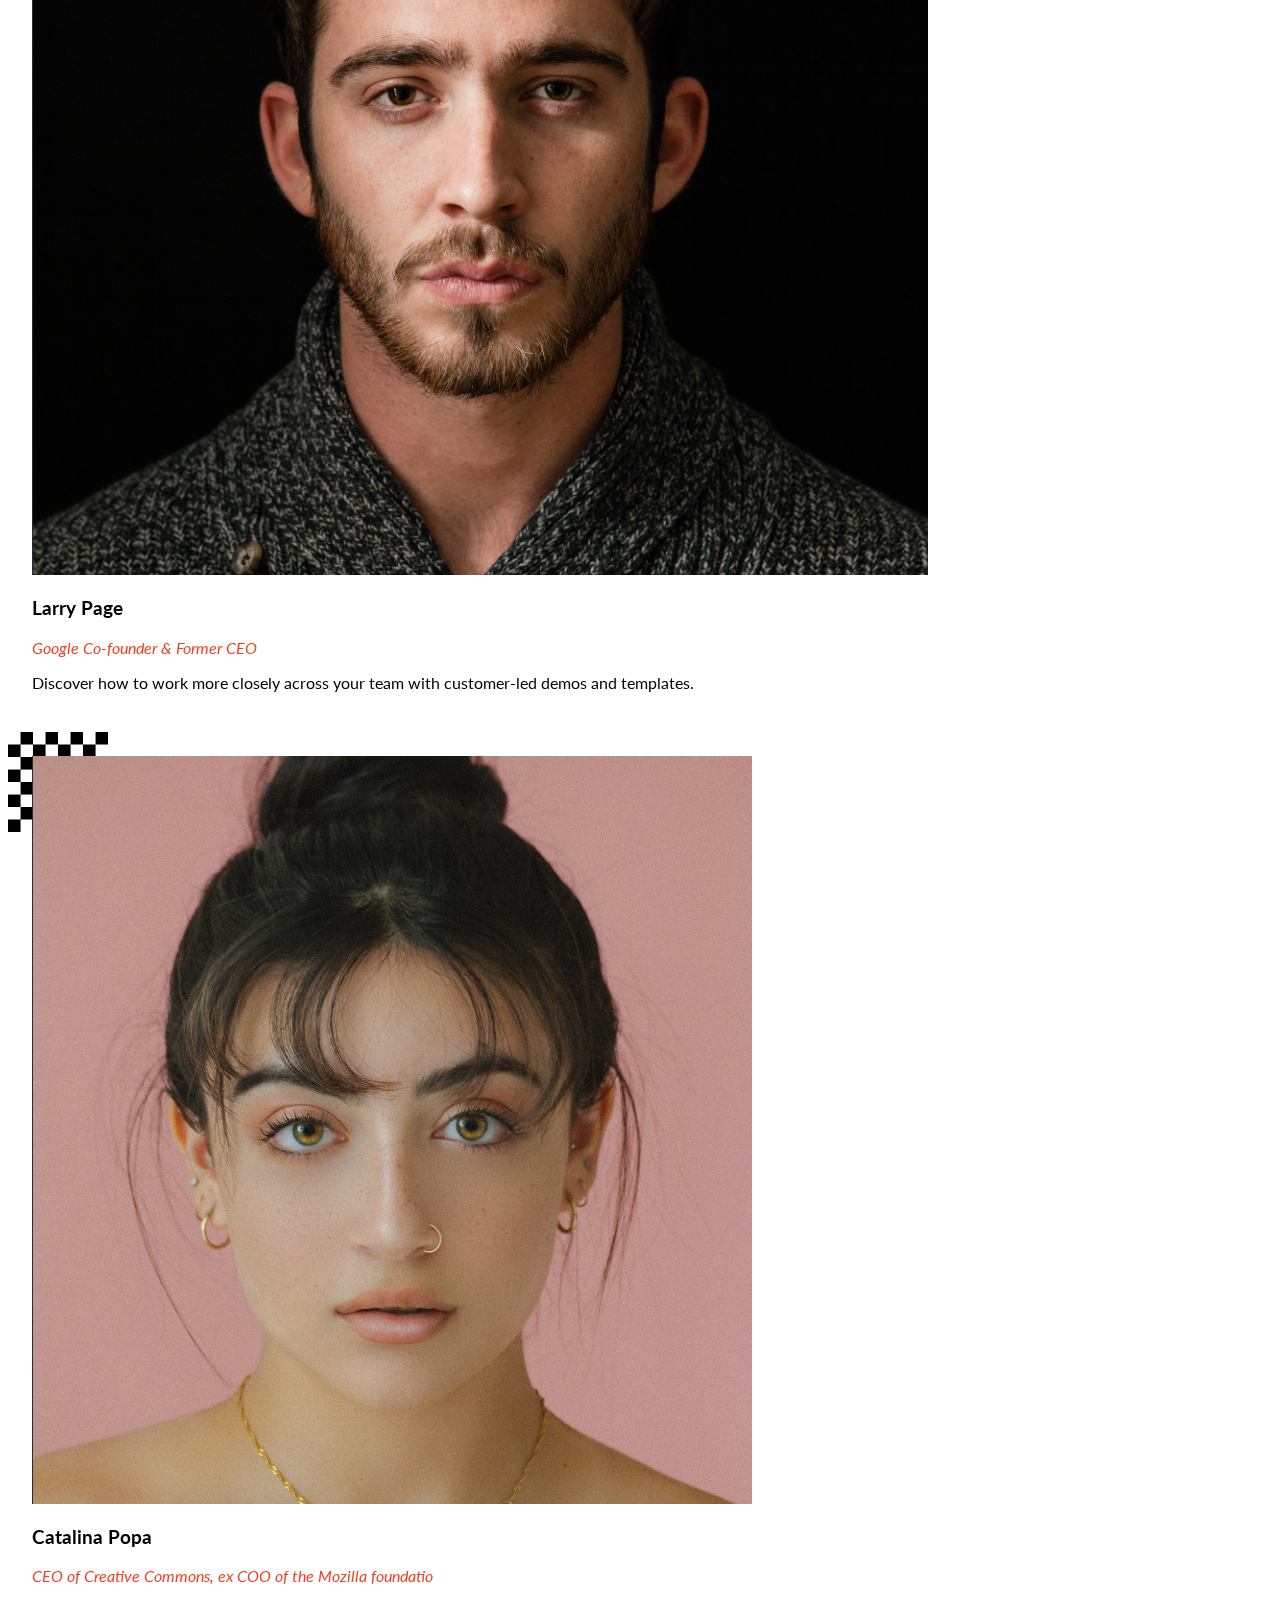
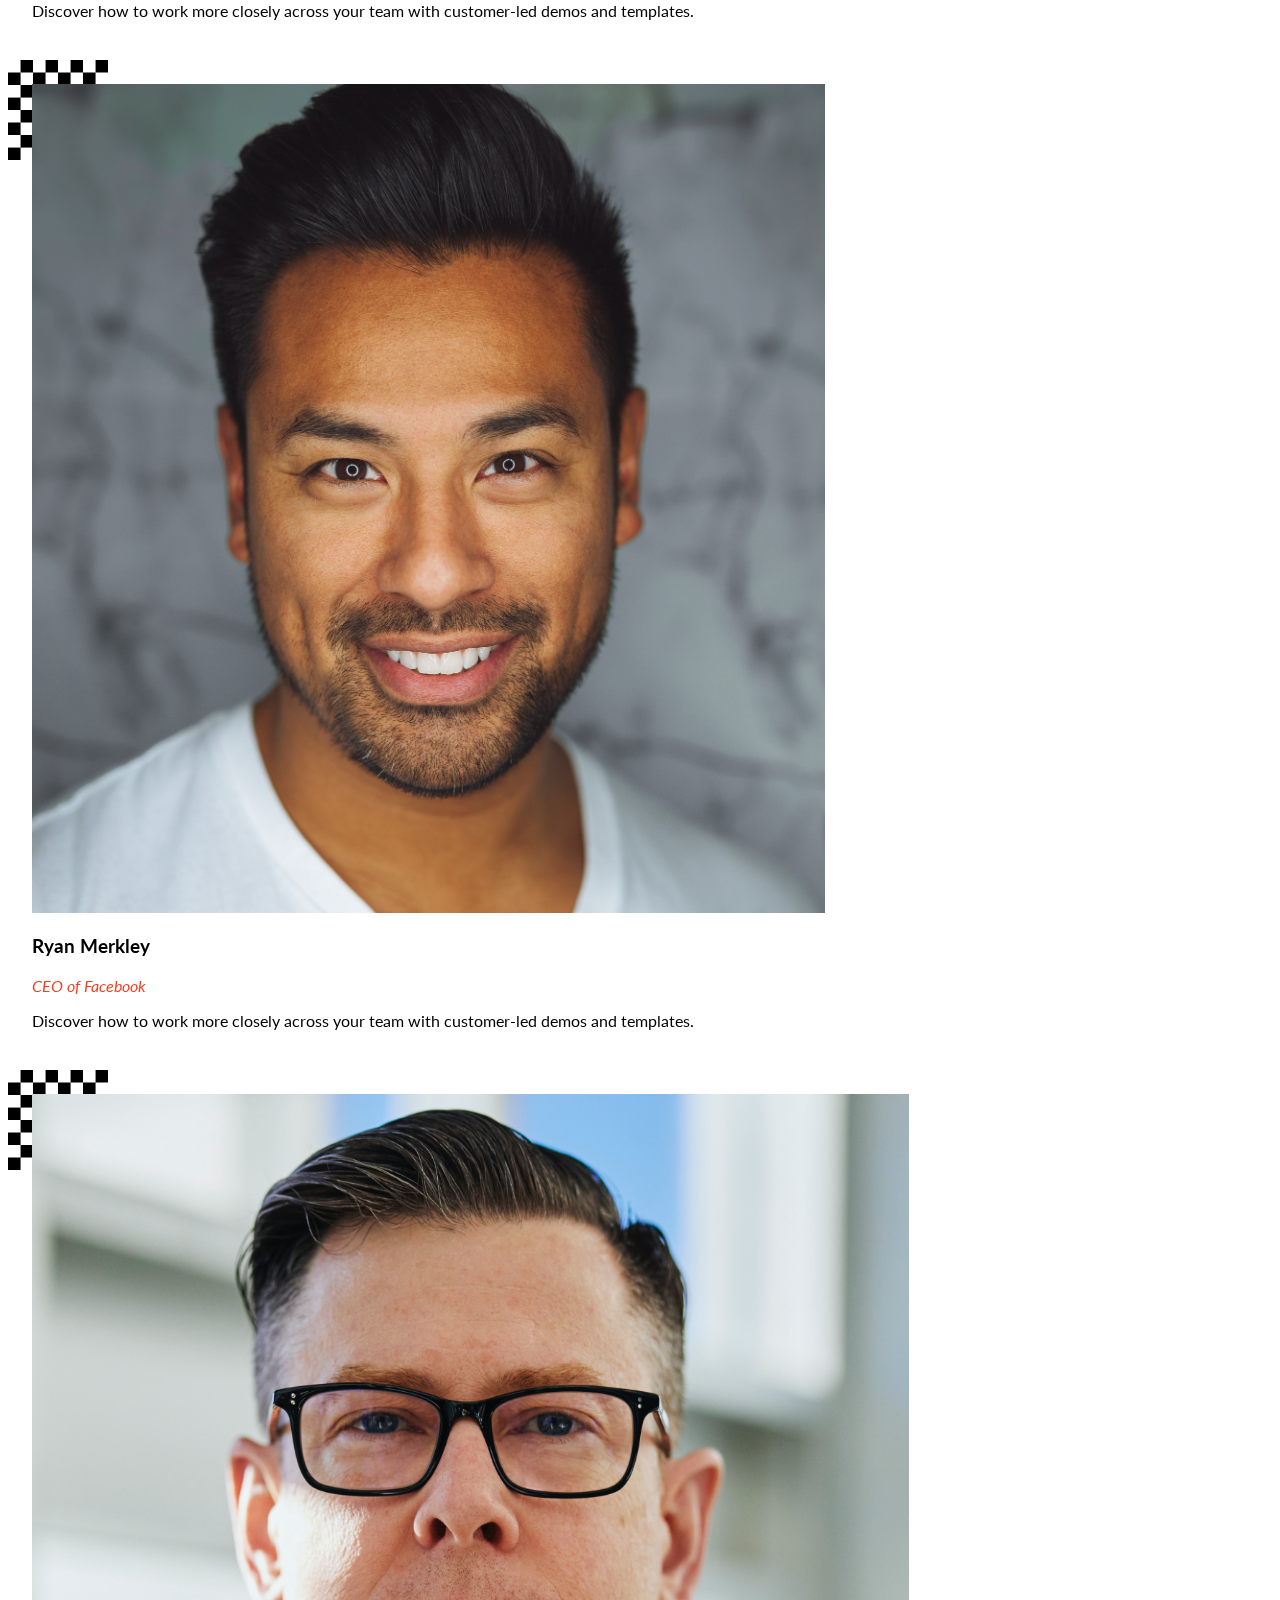
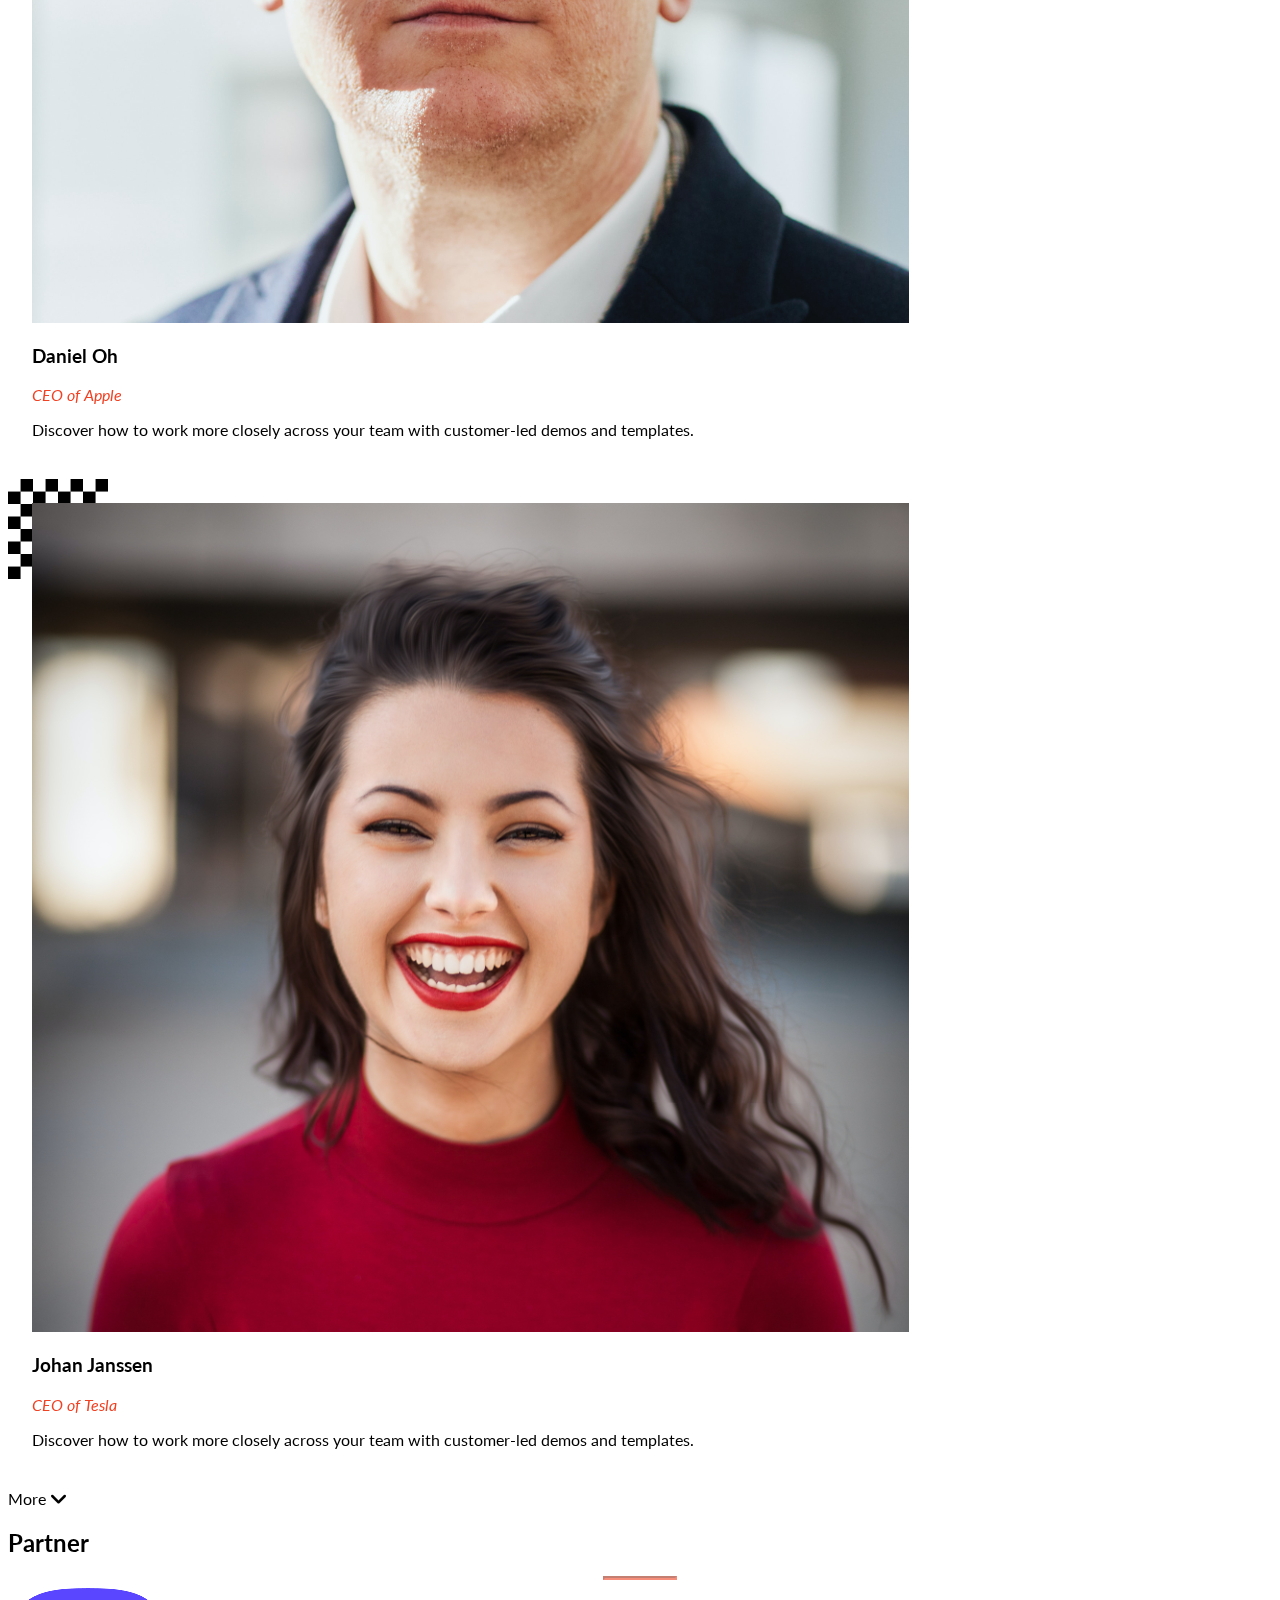
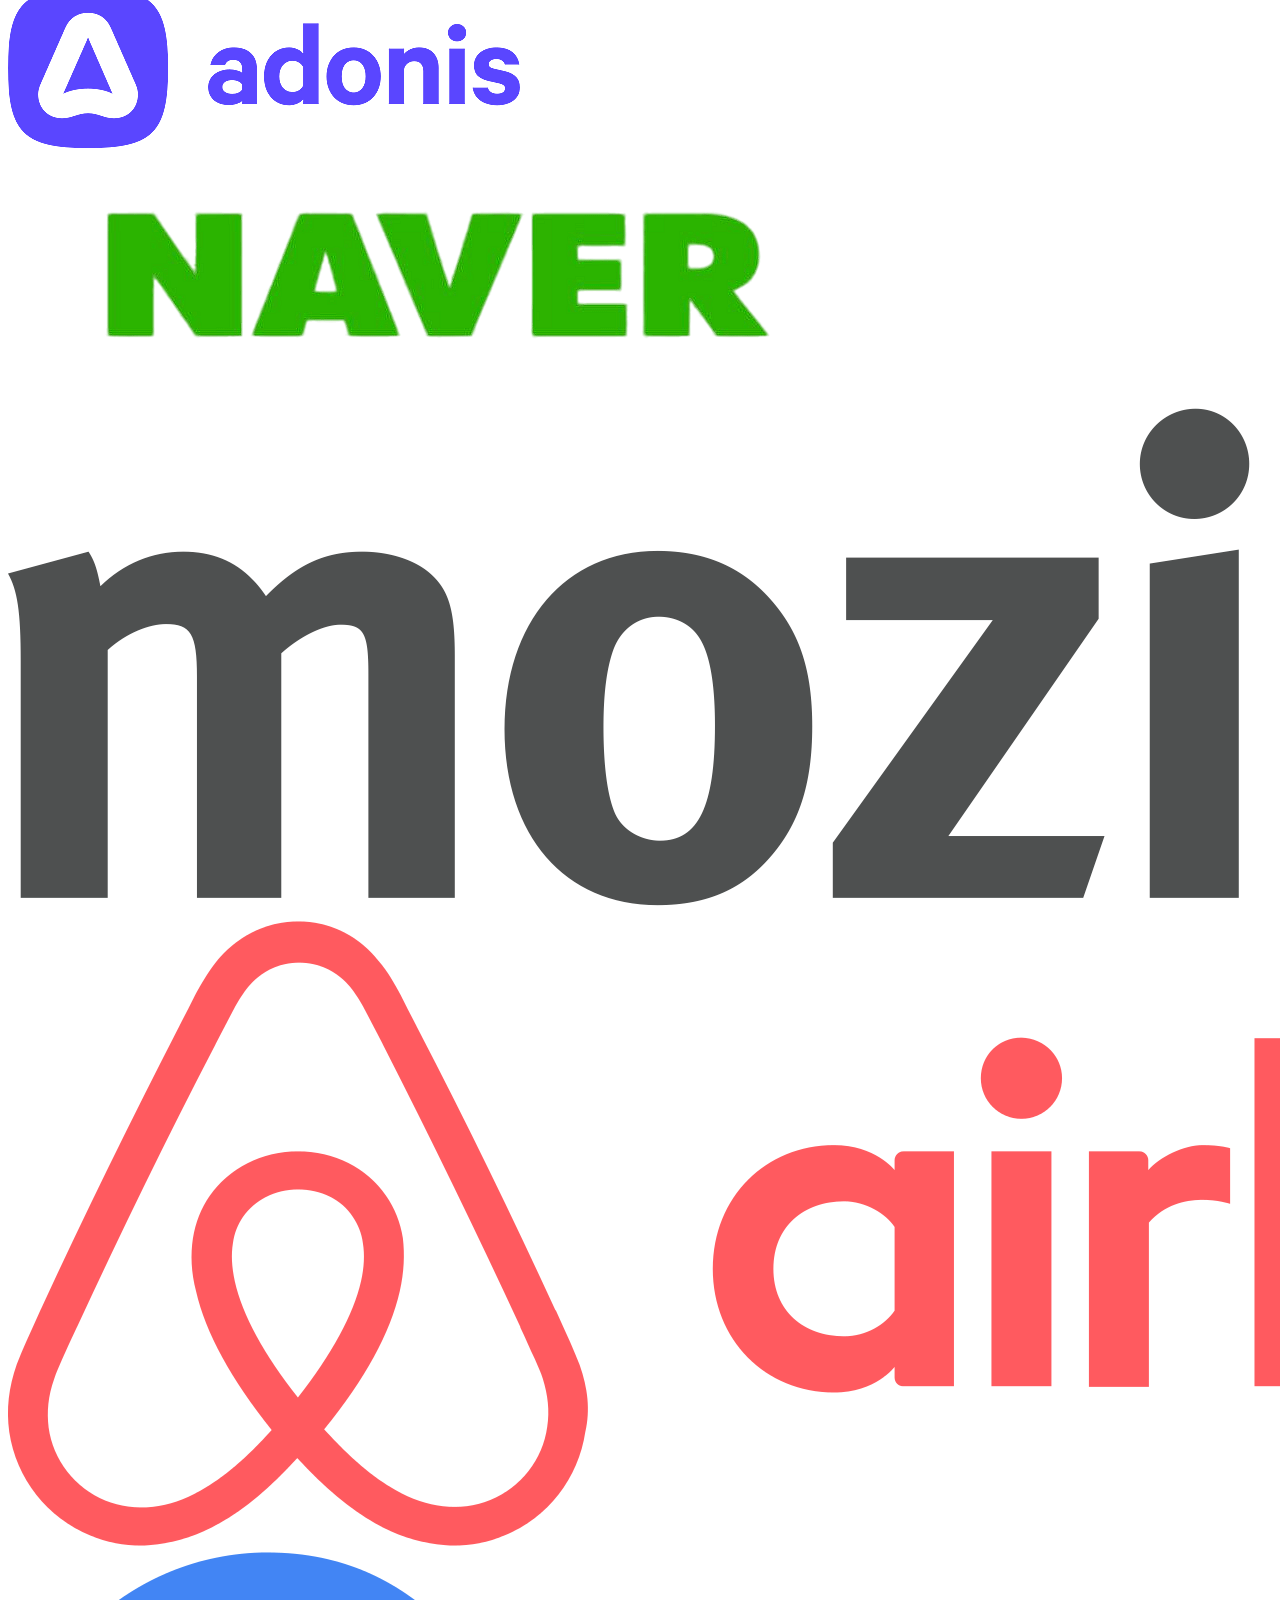
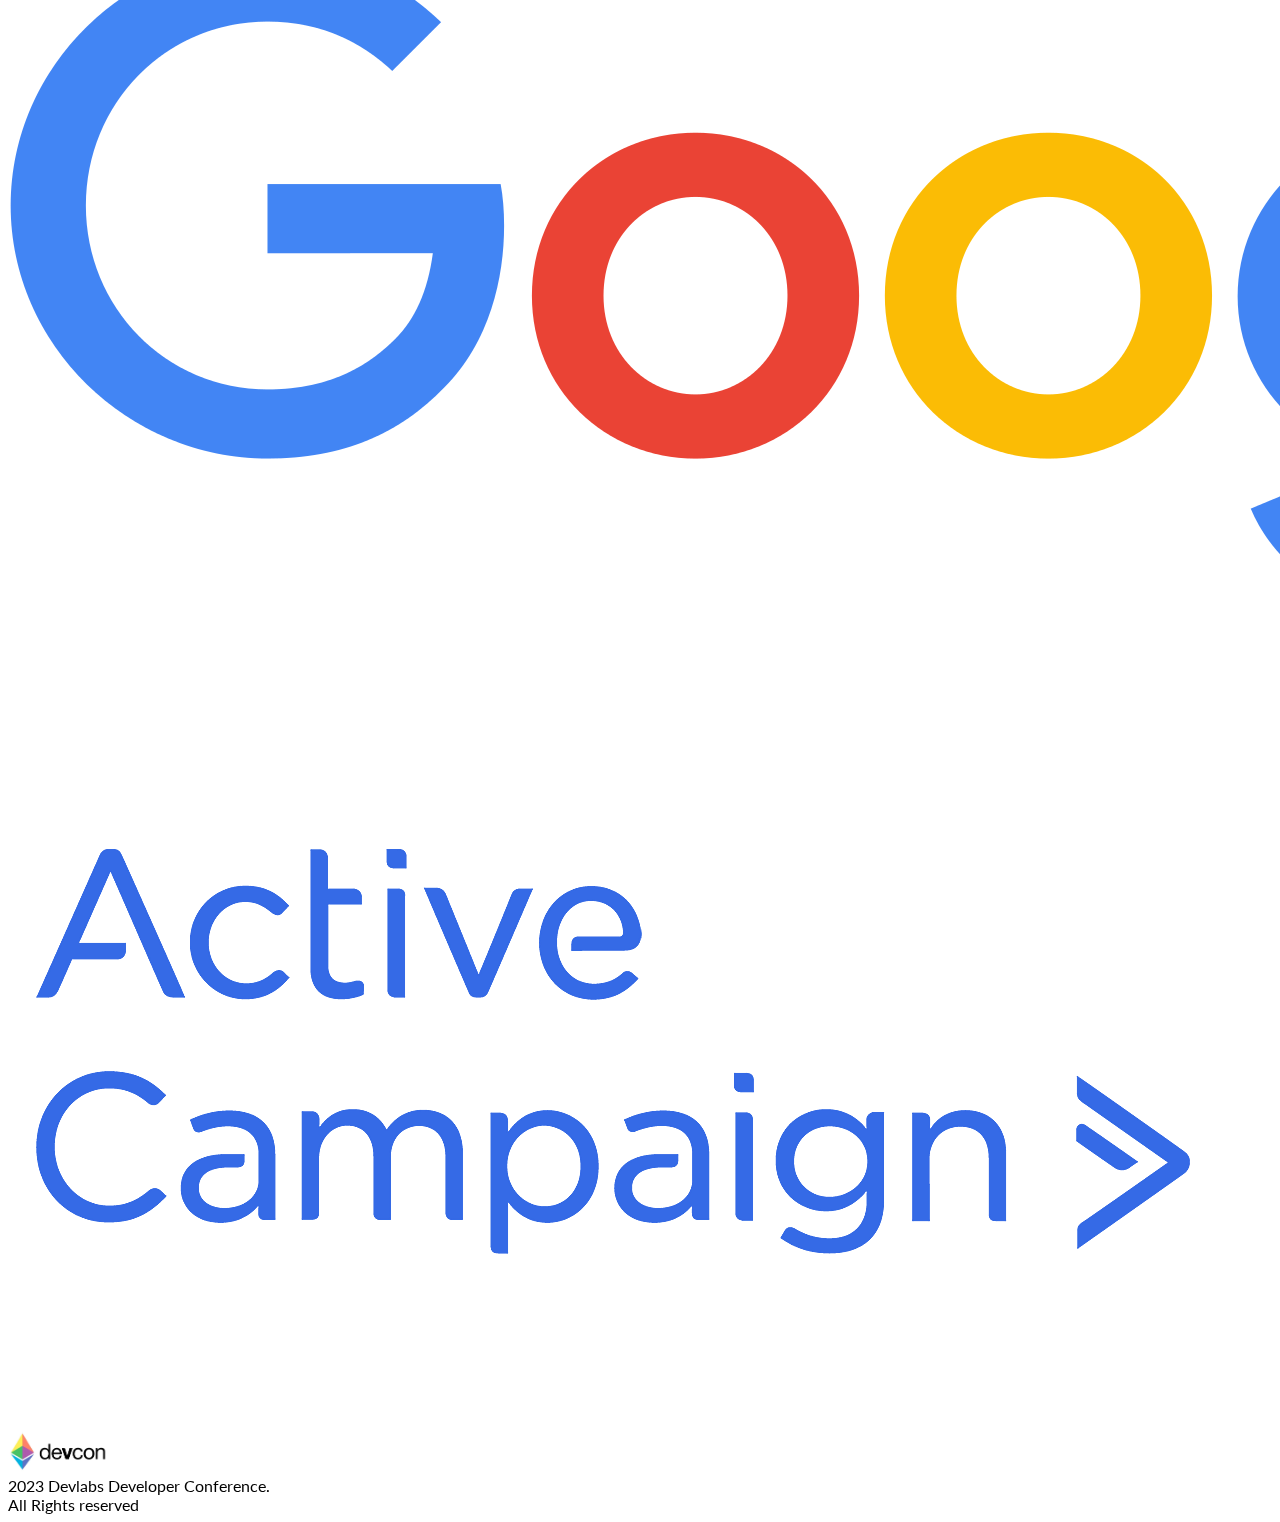
==== commit 0c704dfd: "Add javascript to dynamically create the featured speaker section" ====
--- a/index.html
+++ b/index.html
@@ -49,7 +49,7 @@
                             <div class="collapse navbar-collapse" id="navbarSupportedContent">
                                 <ul class="navbar-nav ms-md-auto mb-2 mb-lg-0">
                                     <li class="nav-item">
-                                        <a class="nav-link active" aria-current="page" href="#">About</a>
+                                        <a class="nav-link active" aria-current="page" href="./about.html">About</a>
                                     </li>
                                     <li class="nav-item">
                                         <a class="nav-link" href="#">Program</a>
@@ -79,7 +79,7 @@
         <section id="hero" class="hero d-flex align-items-center">
             <div class="hero-overlay d-flex align-items-center">
                 <div class="container">
-                    <div class="col-md-12">
+                    <div class="col-md-10">
                         <span class="subtitle">Discovery is just the beginning</span>
                         <h1 class="title">Explore, Build and Experience the future, together</h1>
                     </div>
@@ -163,7 +163,7 @@
                     </div>
                 </div>
                 <div class="title-2 py-4 text-center d-none d-md-flex">
-                    <h3 class="m-0 text-uppercase">See the whole programe</h3>
+                    <h3 class="w-100 m-0 text-uppercase">See the whole programe</h3>
                 </div>
                 <div class="title-3 py-5 text-center d-block d-md-none bg-danger">
                     <h3 class="m-0 fw-bold">Join the Dev Conference 2023</h3>
@@ -177,111 +177,15 @@
                     <hr />
                 </div>
                 <div class="speaker-wrapper py-4">
-                    <div class="row">
-                        <div class="col-lg-12">
-                            <div class="col-lg-6 mb-4">
-                                <div class="d-flex flex-row speaker card border-0">
-                                    <div class="image-wrap">
-                                        <img class="img-fluid" src="./assests/img/profile-1.png" alt="speaker 1">
-                                    </div>
-                                    <div class="card-body pt-0 d-flex flex-column">
-                                        <h3 class="card-title m-0 mb-2">Suzan Wojiski</h3>
-                                        <span>CEO of Youtube</span>
-                                        <p class="card-text">Discover how to work more closely across your team with
-                                            customer-led
-                                            demos
-                                            and templates.</p>
-                                    </div>
-                                </div>
-                            </div>
-                            <div class="col-lg-6 mb-4">
-                                <div class="d-flex flex-row speaker card border-0">
-                                    <div class="image-wrap">
-                                        <img class="img-fluid" src="./assests/img/profile-4.png" alt="speaker 1">
-                                    </div>
-                                    <div class="card-body pt-0 d-flex flex-column">
-                                        <h3 class="card-title mb-2">Larry Page</h3>
-                                        <span>Google Co-founder &amp; Former CEO </span>
-                                        <p class="card-text">Discover how to work more closely across your team with
-                                            customer-led
-                                            demos
-                                            and templates.</p>
-                                    </div>
-                                </div>
-                            </div>
-                            <div class="col-lg-6 mb-4">
-                                <div class="d-flex flex-row speaker card border-0">
-                                    <div class="image-wrap">
-                                        <img class="img-fluid" src="./assests/img/profile-2.png" alt="speaker 1">
-                                    </div>
-                                    <div class="card-body pt-0 d-flex flex-column">
-                                        <h3 class="card-title">Ryan Merkley</h3>
-                                        <span>CEO of Creative Commons, ex COO of the Mozilla foundation</span>
-                                        <p class="card-text">Discover how to work more closely across your team with
-                                            customer-led
-                                            demos
-                                            and templates.</p>
-                                    </div>
-                                </div>
-                            </div>
-                            <div class="col-lg-6 mb-4">
-                                <div class="d-flex flex-row speaker card border-0">
-                                    <div class="image-wrap">
-                                        <img class="img-fluid" src="./assests/img/profile-3.png" alt="speaker 1">
-                                    </div>
-                                    <div class="card-body pt-0 d-flex flex-column">
-                                        <h3 class="card-title">Catalin Popa</h3>
-                                        <span>CEO of Facebook</span>
-                                        <p class="card-text">Discover how to work more closely across your team with
-                                            customer-led
-                                            demos
-                                            and templates.</p>
-                                    </div>
-                                </div>
-                            </div>
-                            <div class="col-lg-6 mb-4">
-                                <div class="d-flex flex-row speaker card border-0">
-                                    <div class="image-wrap">
-                                        <img class="img-fluid" src="./assests/img/profile-5.png" alt="speaker 1">
-                                    </div>
-                                    <div class="card-body pt-0 d-flex flex-column">
-                                        <h3 class="card-title">Daniel Oh</h3>
-                                        <span>Google Co-founder &amp; Former CEO </span>
-                                        <p class="card-text">Discover how to work more closely across your team with
-                                            customer-led
-                                            demos
-                                            and templates.</p>
-                                    </div>
-                                </div>
-                            </div>
-                            <div class="col-lg-6 mb-4">
-                                <div class="d-flex flex-row speaker card border-0">
-                                    <div class="image-wrap">
-                                        <img class="img-fluid" src="./assests/img/profile-6.png" alt="speaker 1">
-                                    </div>
-                                    <div class="card-body pt-0 d-flex flex-column">
-                                        <h3 class="card-title">Johan Janssen</h3>
-                                        <span>CEO of Creative Commons, ex COO of the Mozilla foundation</span>
-                                        <p class="card-text">Discover how to work more closely across your team with
-                                            customer-led
-                                            demos
-                                            and templates.</p>
-                                    </div>
-                                </div>
-                            </div>
-                            <div class="col-12">
-                                <div class="py-2 text-center d-block d-md-none border border-2 border-gray">
-                                    <span class="m-0">More <i class="ms-2 fa-solid fa-angle-down text-danger fa-lg"></i></span>
-                                </div>
-                            </div>
-                        </div>
-                    </div>
-                </div>
-            </div>
-        </section>
-        <section id="partners" class="speakers d-flex flex-column align-items-center py-4">
-            <div class="container">
-                <div class="title-2 py-4 d-flex flex-column align-items-center">
+                    <div>
+                        <div class="col-lg-12 row mx-auto"></div>
+                    </div>
+                </div>
+            </div>
+        </section>
+        <section id="partners" class="speakers d-flex flex-column align-items-center py-4 bg-dark">
+            <div class="container">
+                <div class="title-2 py-4 d-flex flex-column align-items-center text-light">
                     <h2 class="m-0 fw-bold">Partner</h2>
                     <hr />
                 </div>
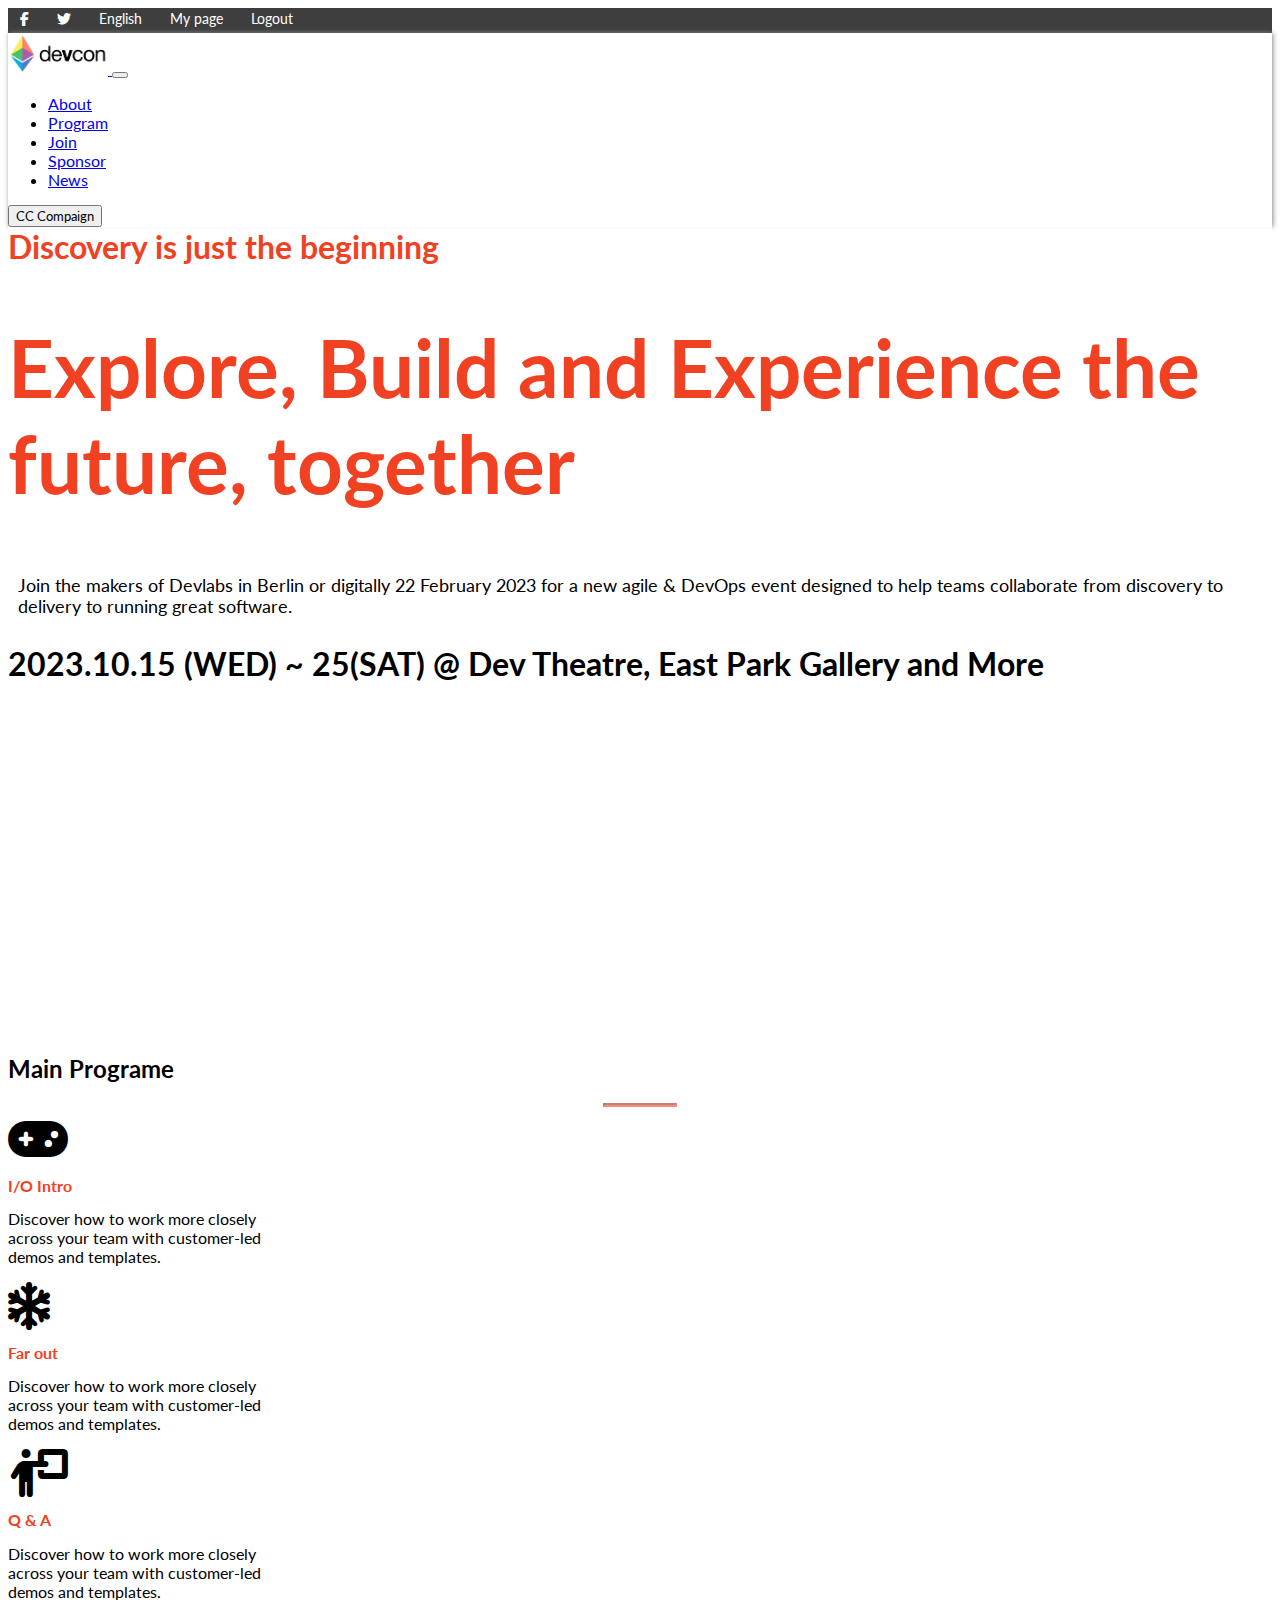
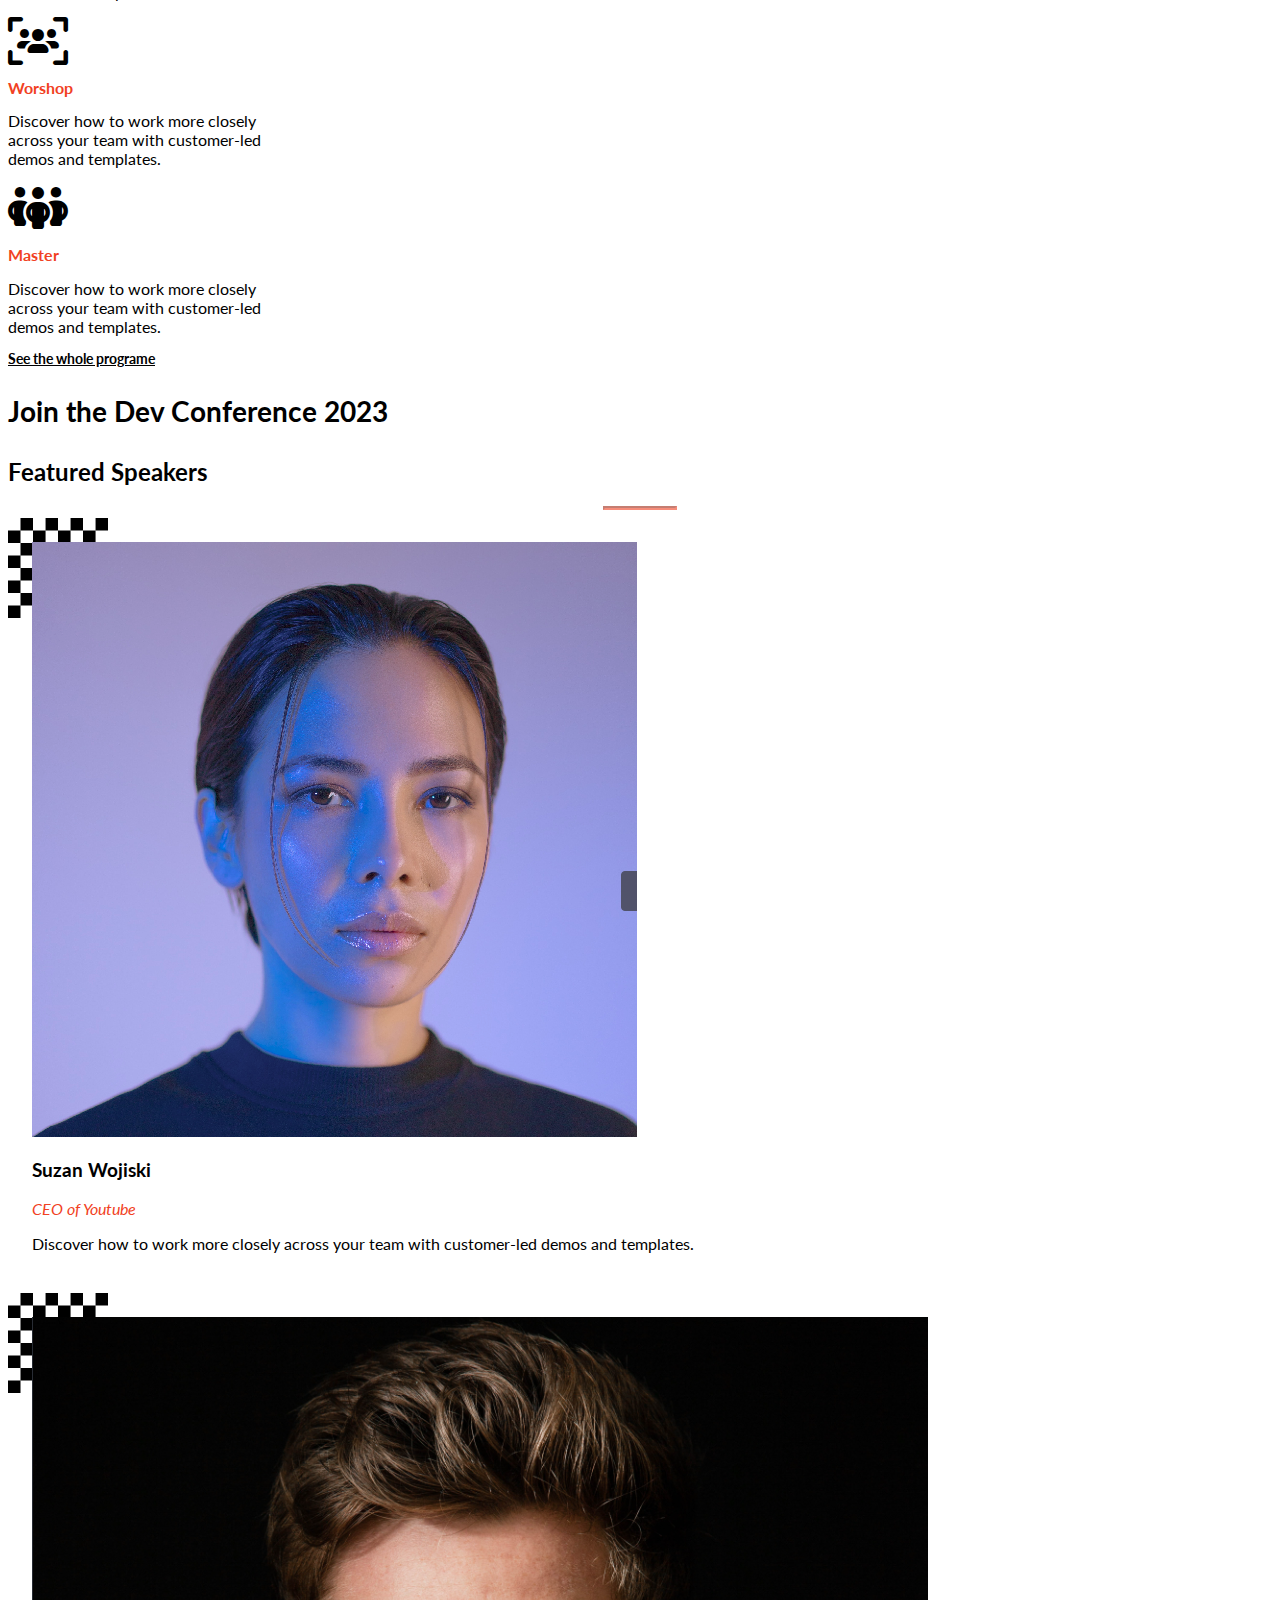
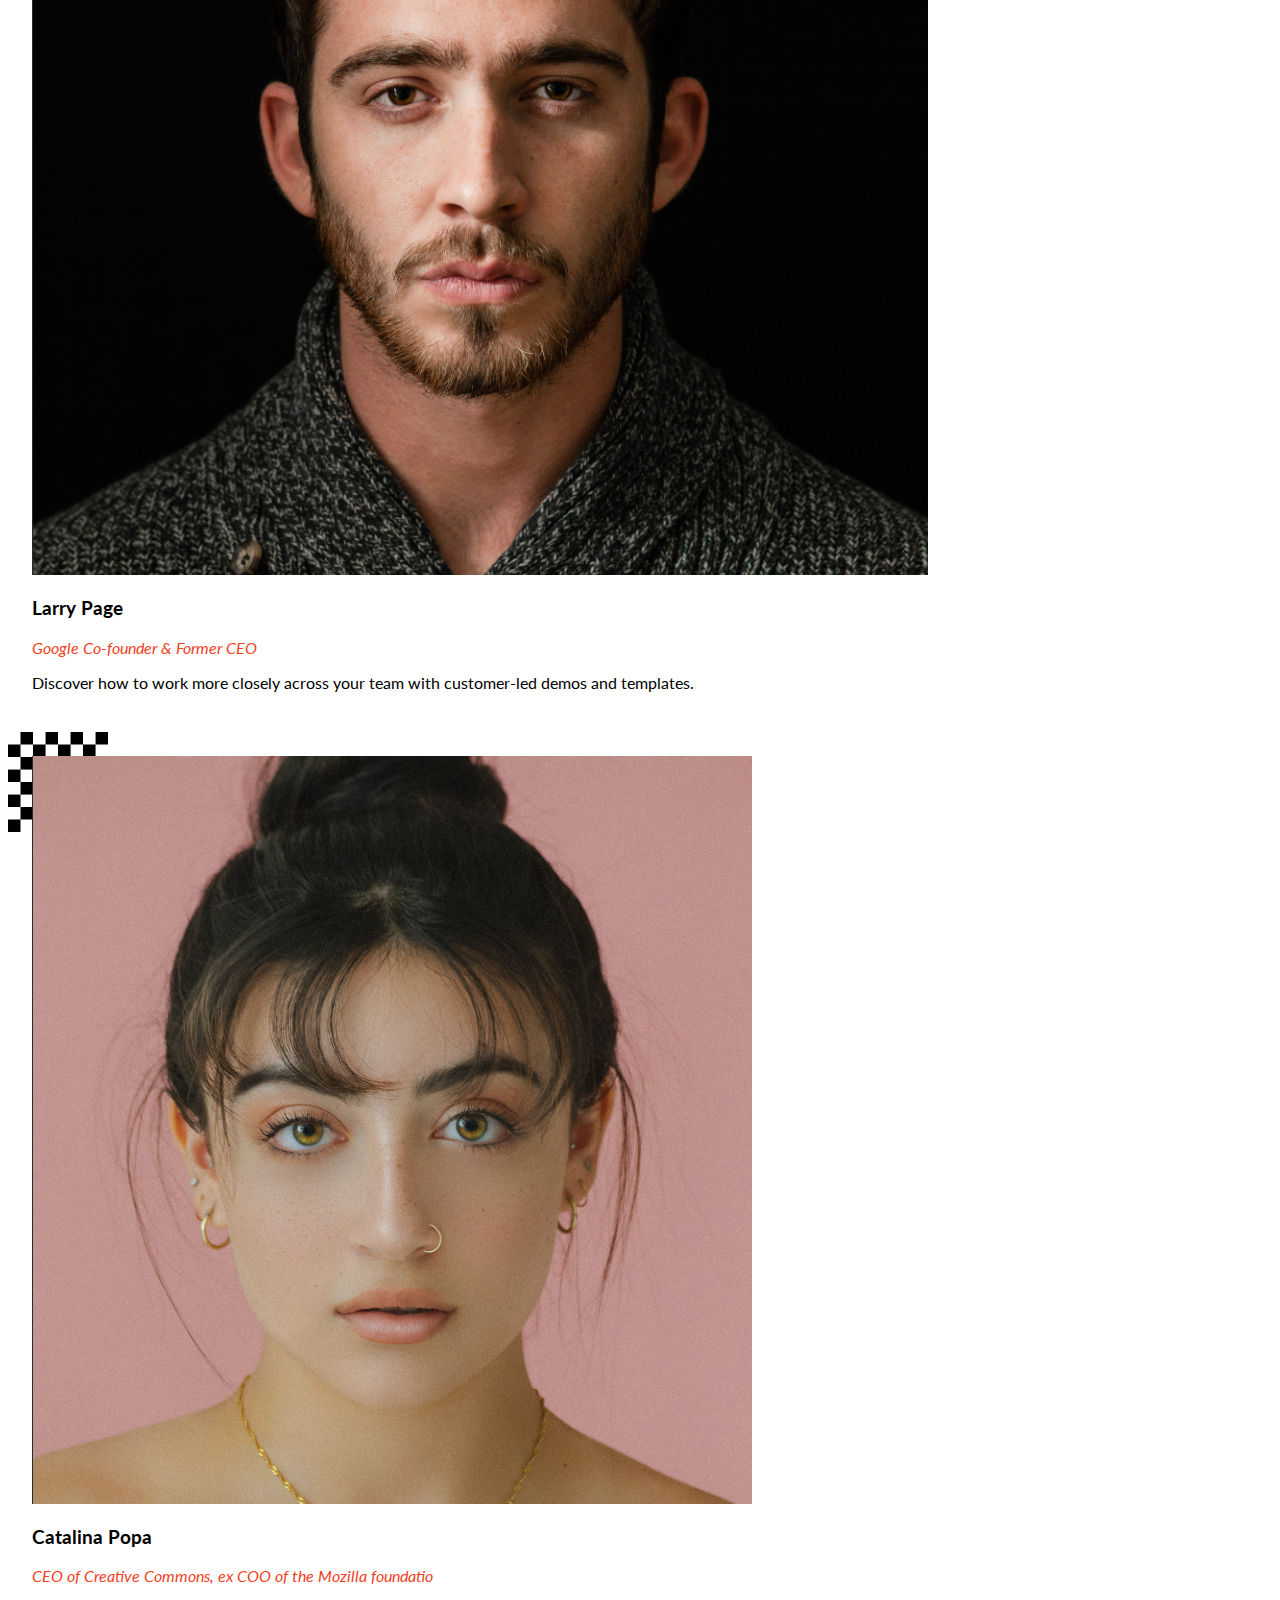
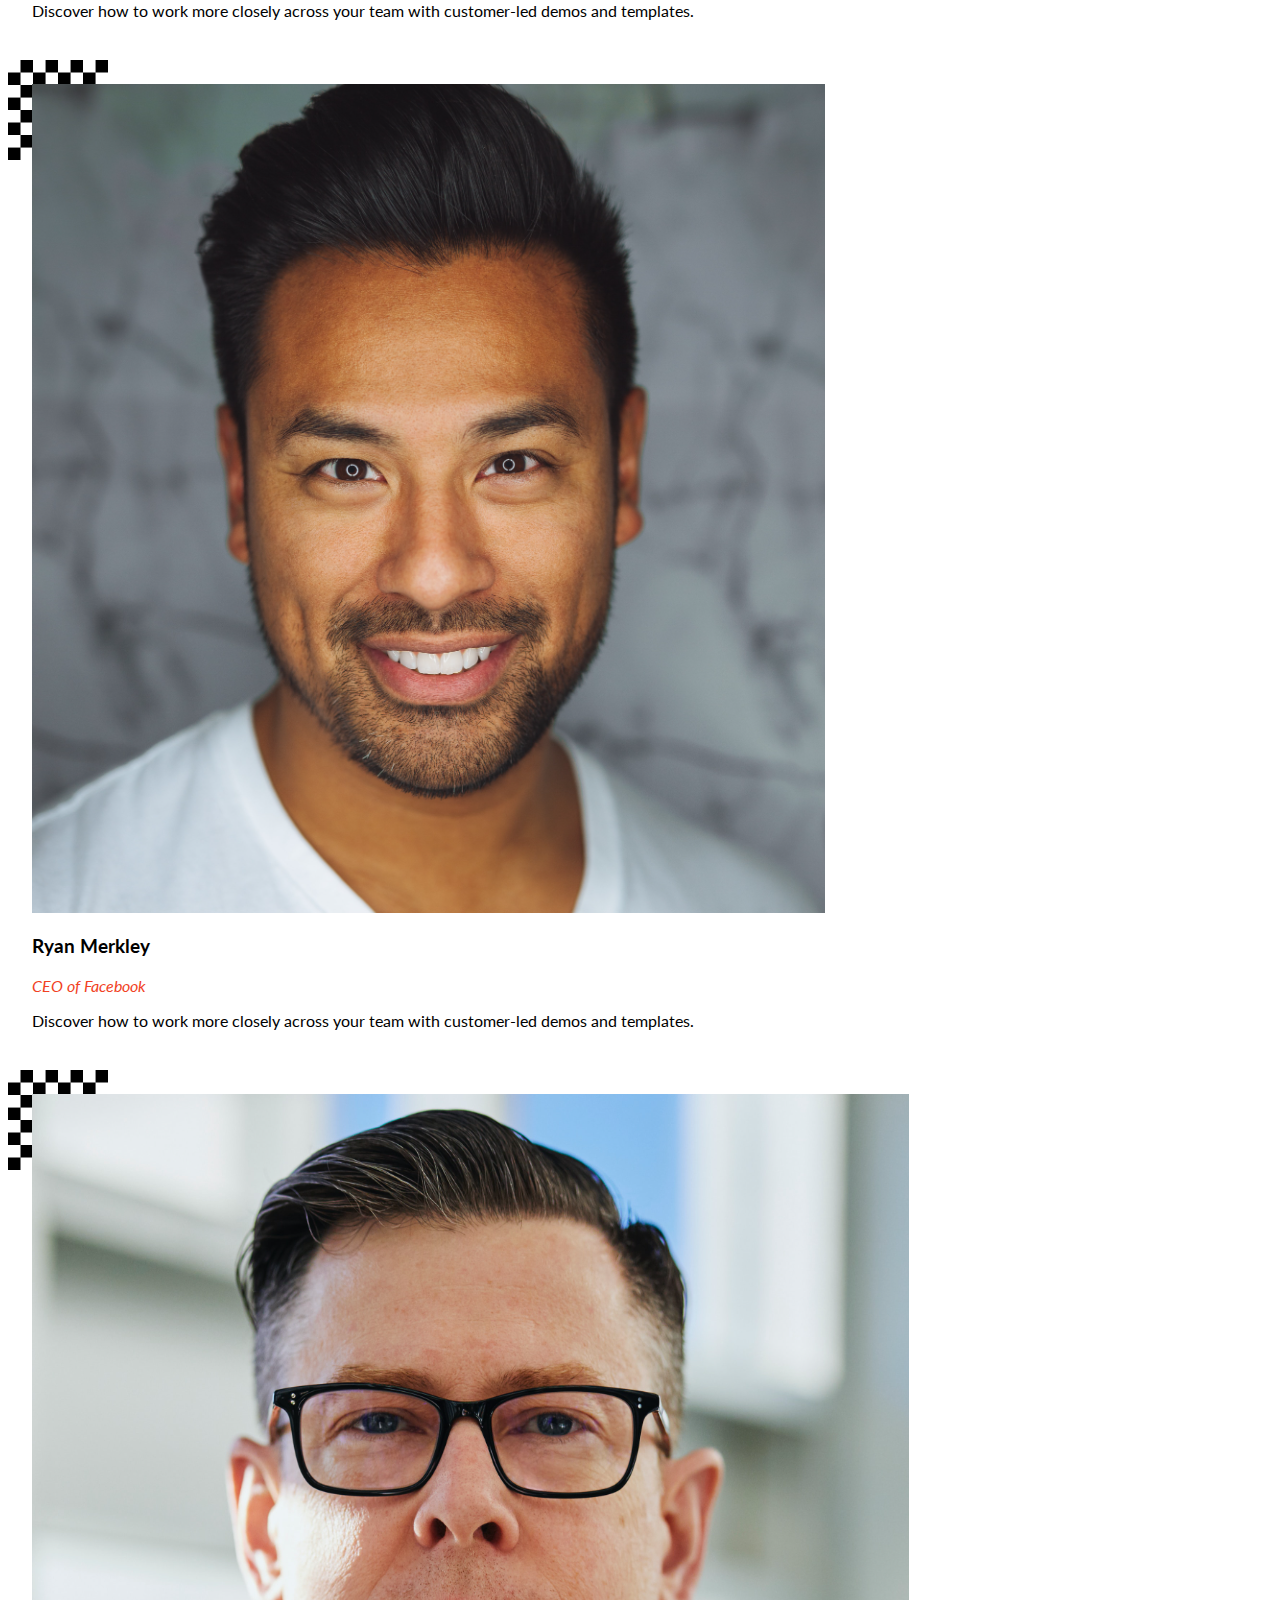
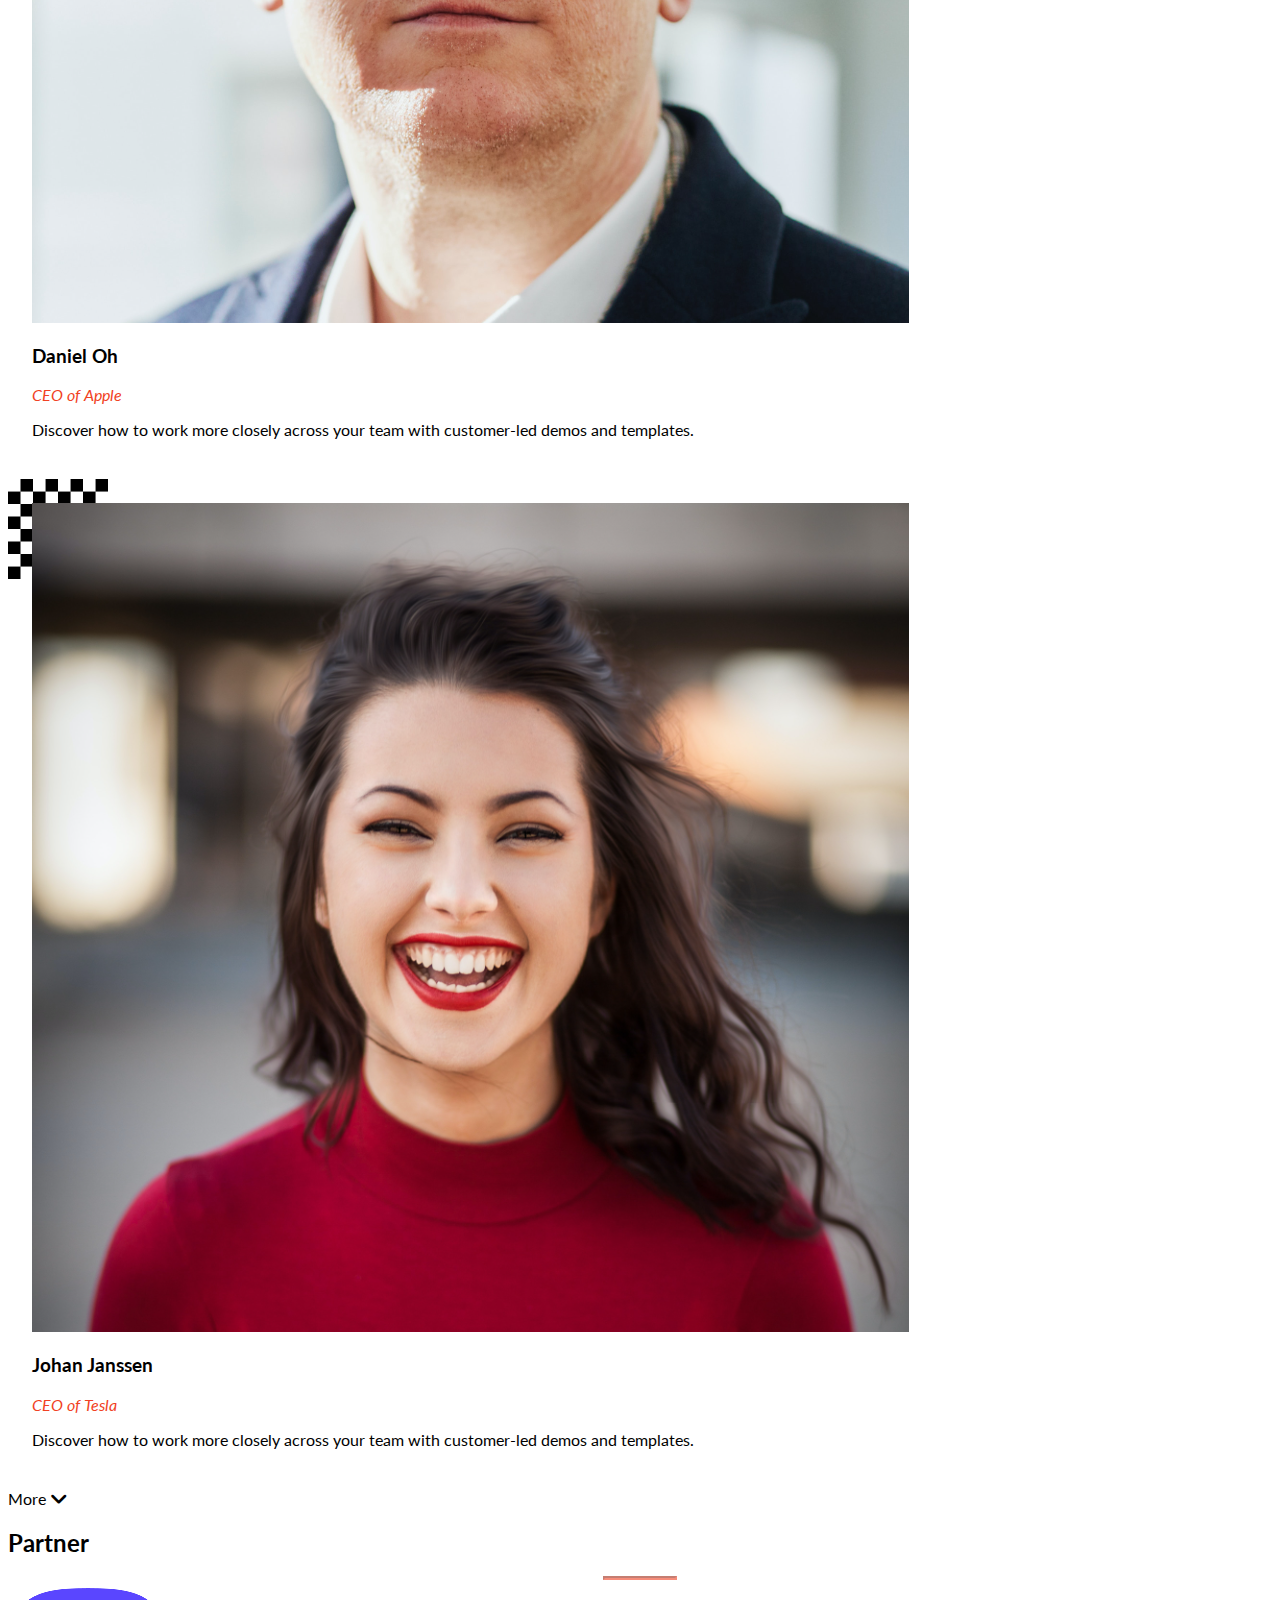
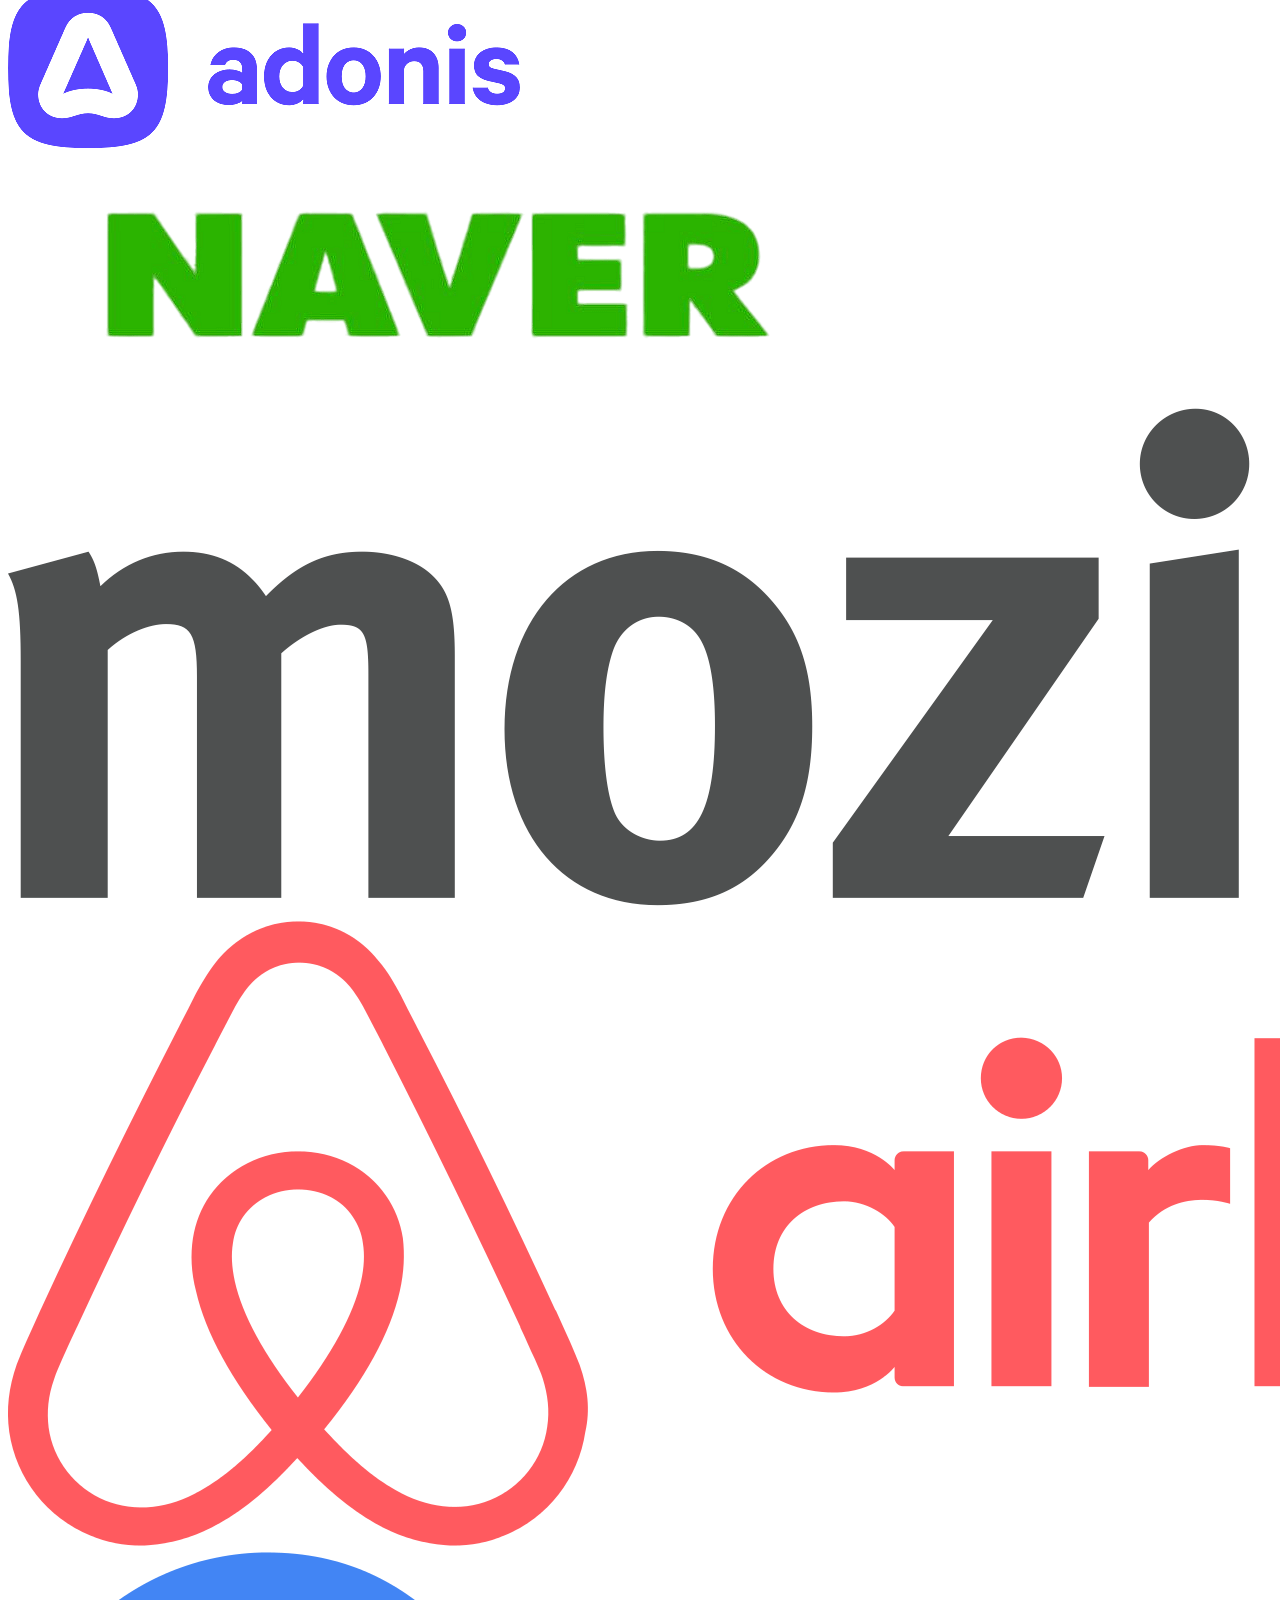
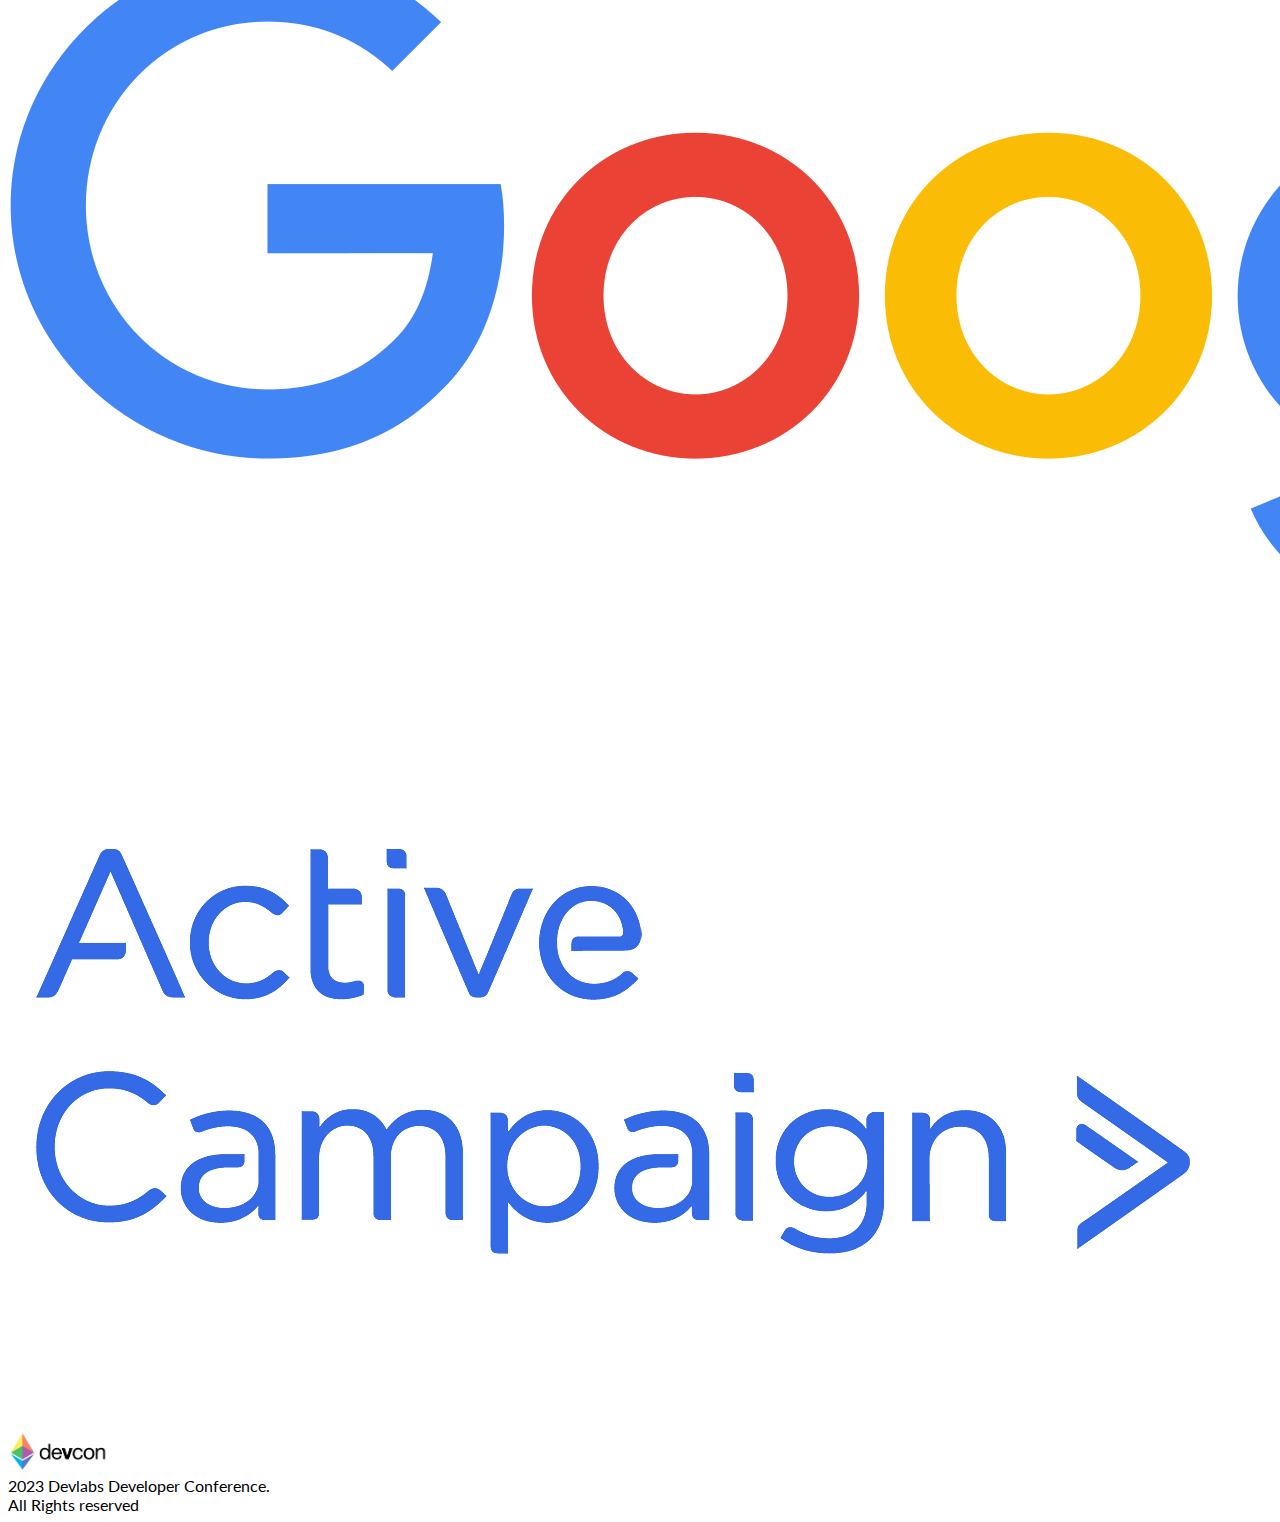
==== commit 888a972a: "Add an X button on the mobile menu when you click on it" ====
--- a/index.html
+++ b/index.html
@@ -38,13 +38,14 @@
                 <div>
                     <nav class="navbar navbar-expand-lg bg-white">
                         <div class="container-fluid">
-                            <a class="navbar-brand d-none d-md-flex" href="#">
+                            <a class="navbar-brand d-none d-md-flex" href="index.html">
                                 <img src="./assests/img/devcon5.webp" width="100" alt="DEV CONN" />
                             </a>
-                            <button class="navbar-toggler" type="button" data-bs-toggle="collapse"
+                            <button class="navbar-toggler collapsed" type="button" data-bs-toggle="collapse"
                                 data-bs-target="#navbarSupportedContent" aria-controls="navbarSupportedContent"
                                 aria-expanded="false" aria-label="Toggle navigation">
                                 <span class="navbar-toggler-icon"></span>
+                                <span class="navbar-close-icon"><i class="fa-lg fa-solid fa-times"></i></span>
                             </button>
                             <div class="collapse navbar-collapse" id="navbarSupportedContent">
                                 <ul class="navbar-nav ms-md-auto mb-2 mb-lg-0">
--- a/assests/css/styles.css
+++ b/assests/css/styles.css
@@ -22,19 +22,31 @@
   box-shadow: 1px 0px 5px #888888;
 }
 
+.navigation .navbar .navbar-toggler.collapsed .navbar-toggler-icon,
+.navigation .navbar .navbar-toggler .navbar-close-icon{
+  display: block;
+}
+
+.navigation .navbar .navbar-toggler .navbar-toggler-icon,
+.navigation .navbar .navbar-toggler.collapsed .navbar-close-icon{
+  display: none;
+}
+
 main .hero {
   min-height: calc(100vh - 93px);
-  background-image: url(/assests/img/photo-1560439514-4e9645039924.avif);
+  background-image: linear-gradient(
+      to right,
+      rgb(255 255 255 / 90%),
+      rgb(255 255 255 / 90%)
+    ),
+    url(../img/photo-1560439514-4e9645039924.avif);
   background-size: cover;
-  mix-blend-mode: multiply;
   background-repeat: no-repeat;
 }
 
 main .hero .hero-overlay {
   width: 100%;
-  opacity: 0.8;
   min-height: calc(100vh - 93px);
-  background: white;
 }
 
 main .hero .title {
@@ -44,13 +56,18 @@
 }
 
 main .hero .subtitle {
-  font-size: 1.2rem;
+  font-size: 1rem;
   color: var(--hero-color);
   font-weight: bold;
 }
 
 main .hero .description {
   font-size: 1rem;
+}
+
+main .hero .description p {
+  font-size: 1.1rem;
+  padding: 0.6rem;
 }
 
 main .hero .date {
@@ -101,8 +118,8 @@
   white-space: nowrap;
 }
 
-main .programes .title-3 h3{
-  font-size: calc(1.3rem + .6vw);
+main .programes .title-3 h3 {
+  font-size: calc(1.3rem + 0.6vw);
   font-weight: bolder;
   text-decoration: unset;
   line-height: 1.2;
@@ -117,7 +134,7 @@
 
 #speakers.speakers .speaker-wrapper .row .col-lg-6 {
   padding: 1.5rem;
-  background: url(/assests/img/speaker-pattern.jpg);
+  background: url(../img/speaker-pattern.jpg);
   background-repeat: no-repeat;
   background-position: left top;
   background-size: 100px;
@@ -131,13 +148,49 @@
   max-width: 150px;
 }
 
+.past-events .event-1,
+.past-events .event-2 {
+  width: 100%;
+  height: 300px;
+  margin-bottom: 2rem;
+  background-size: cover;
+  background-repeat: no-repeat;
+}
+
+.past-events .event-1 {
+  background-image: linear-gradient(
+      to right,
+      rgba(224, 2, 2, 0.5),
+      rgba(255, 9, 9, 0.5)
+    ),
+    url(/assests/img/conference-1.jpg);
+}
+.past-events .event-2 {
+  background-image: linear-gradient(
+      to right,
+      rgba(224, 2, 2, 0.5),
+      rgba(255, 9, 9, 0.5)
+    ),
+    url(/assests/img/conference-2.jpg);
+}
+
+.past-events .event-1 span,
+.past-events .event-2 span {
+  font-size: 3rem;
+}
+
+.past-events .event-1 p,
+.past-events .event-2 p {
+  font-size: 1.5rem;
+}
+
 @media screen and (min-width: 768px) {
   main .hero .title {
-    font-size: 7rem;
+    font-size: 5rem;
   }
 
   main .hero .subtitle {
-    font-size: 3rem;
+    font-size: 2rem;
   }
 
   main .hero .date {
@@ -147,4 +200,8 @@
   main .programes .program-wrapper .program {
     max-width: 16rem;
   }
-}
+  .past-events .event-1,
+  .past-events .event-2 {
+    width: 45%;
+  }
+}
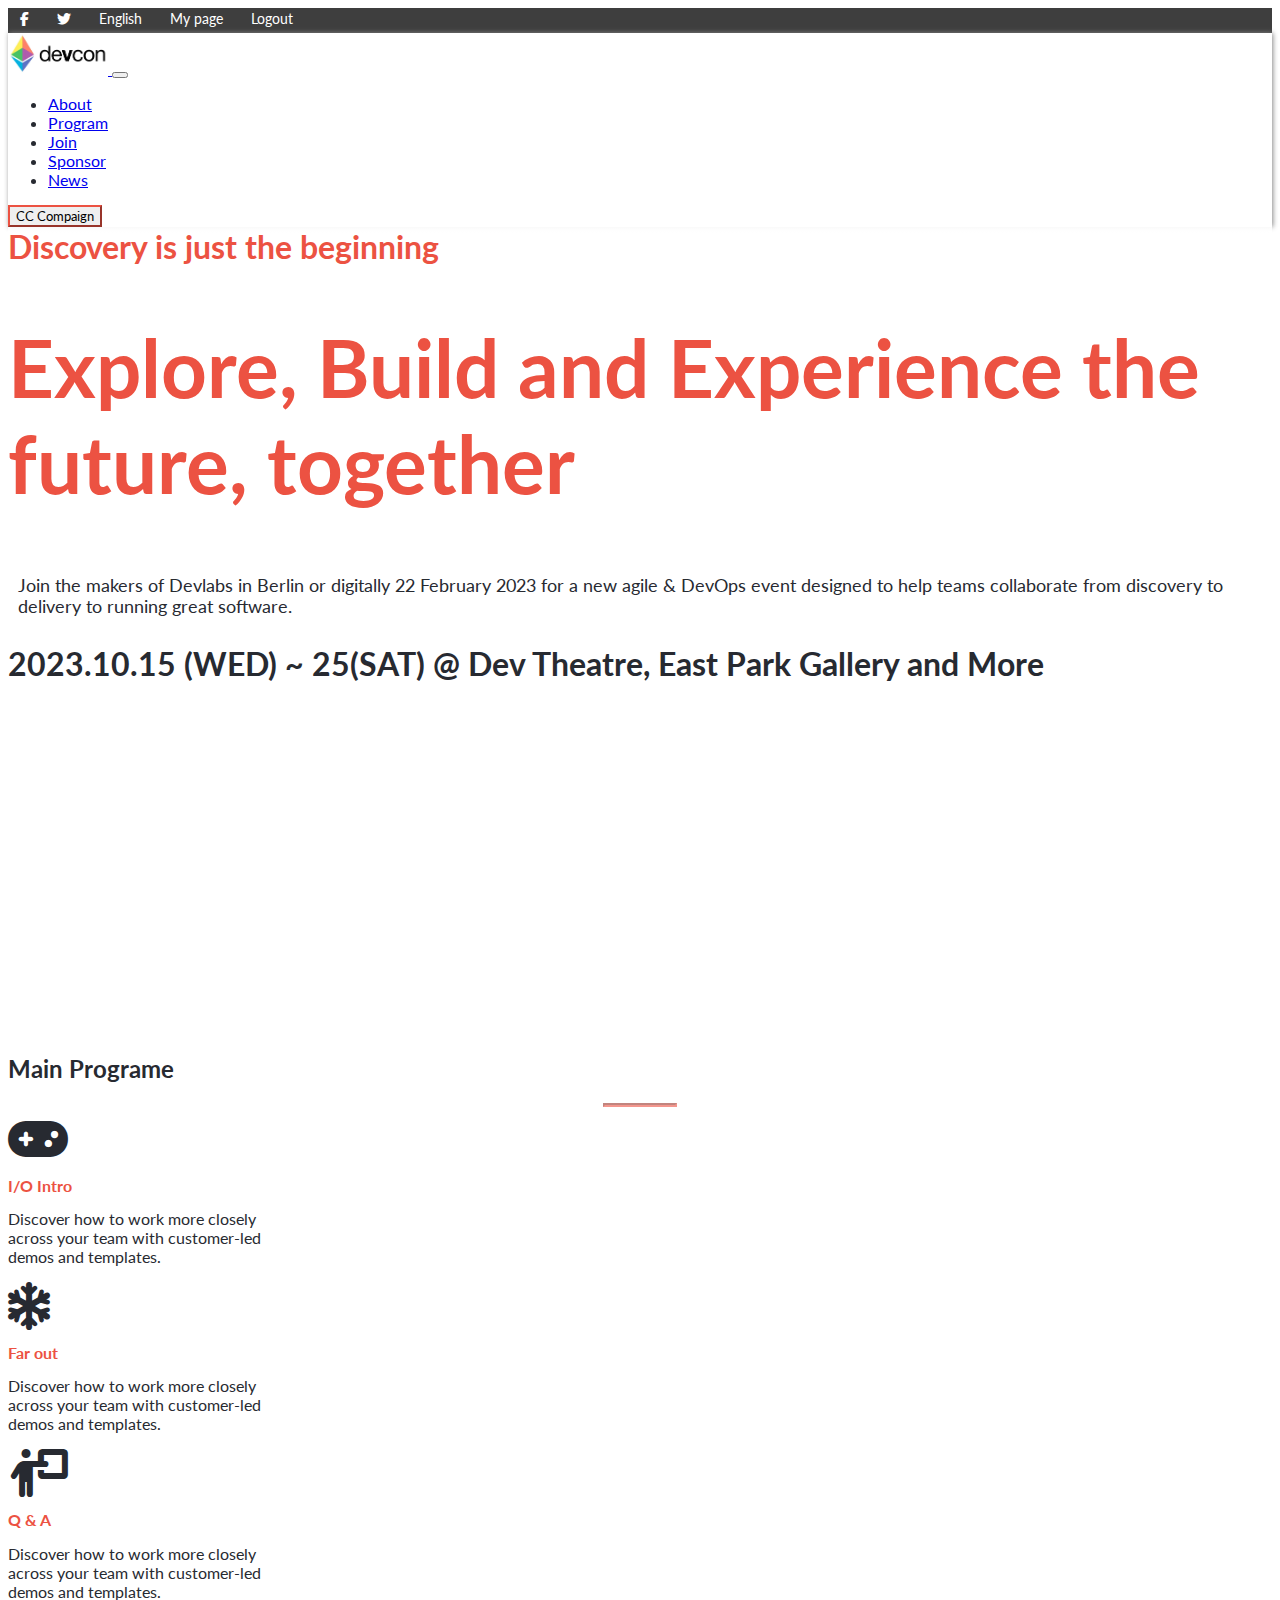
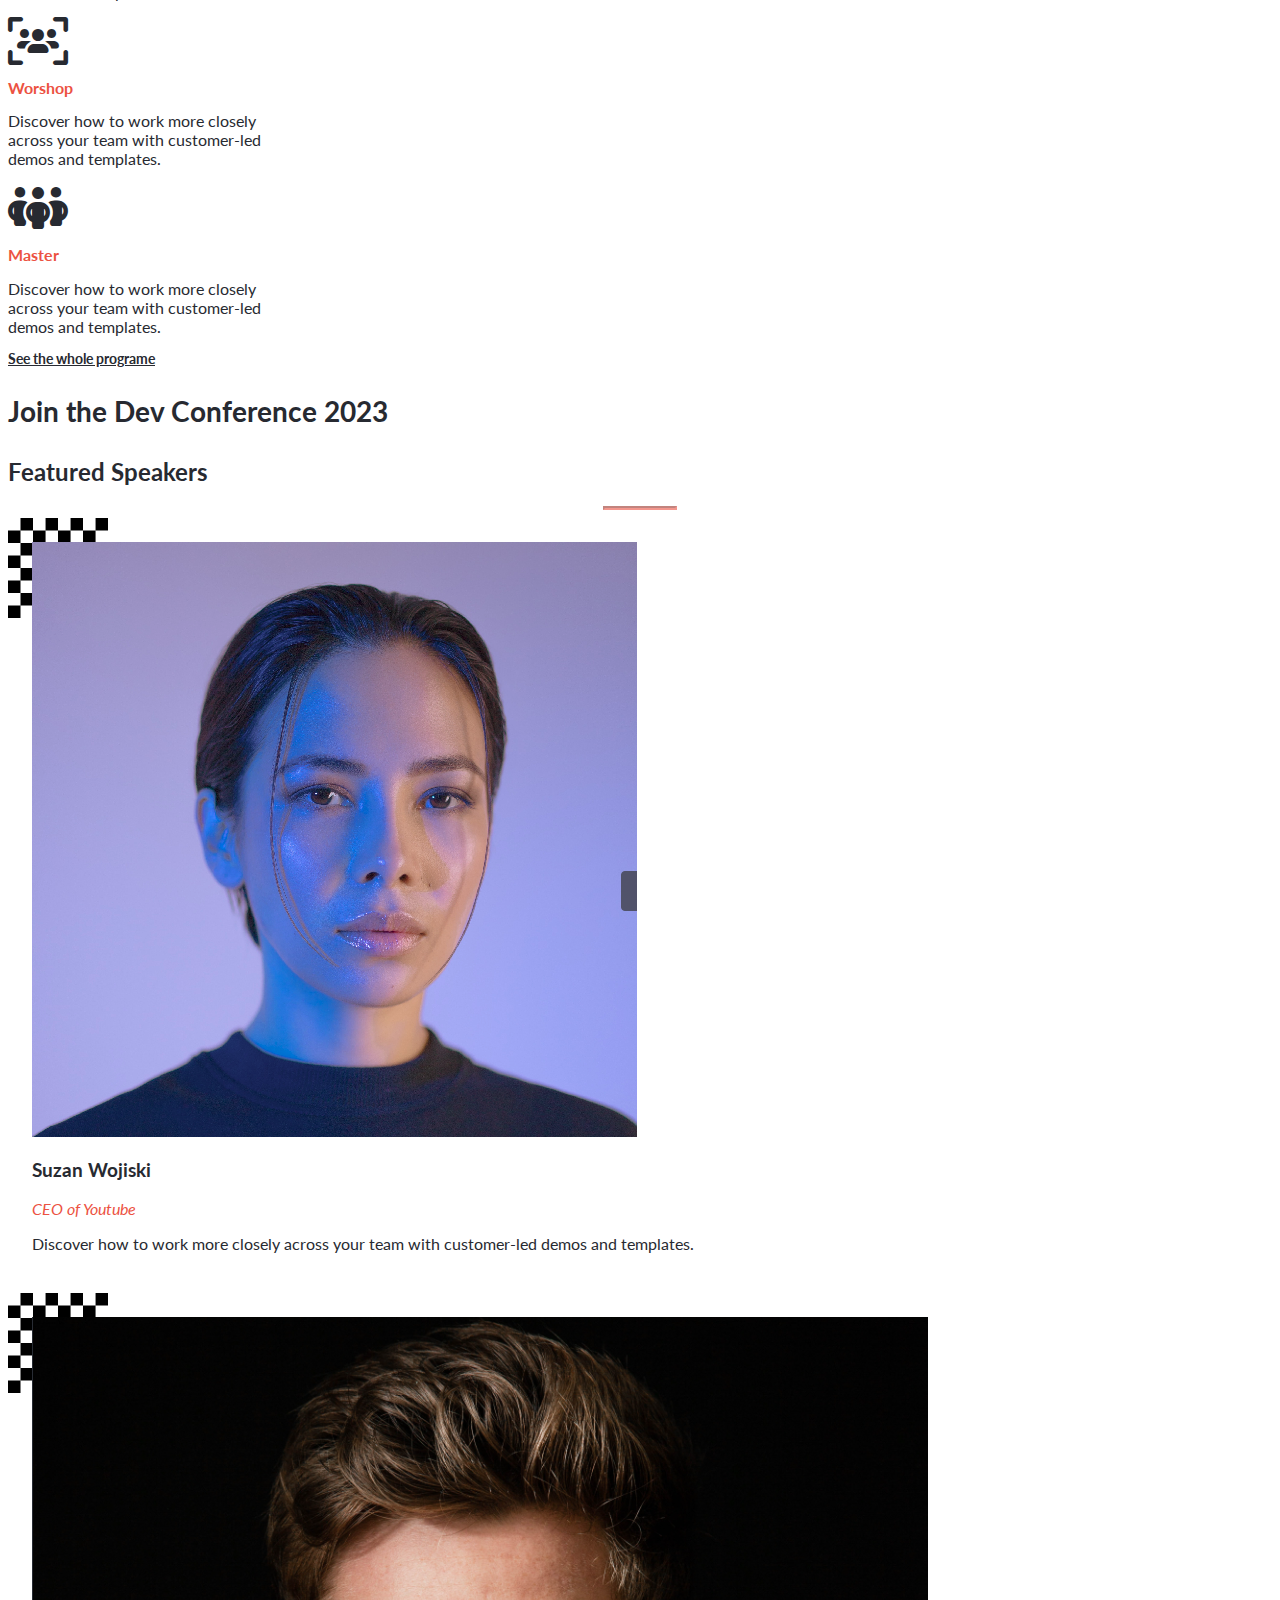
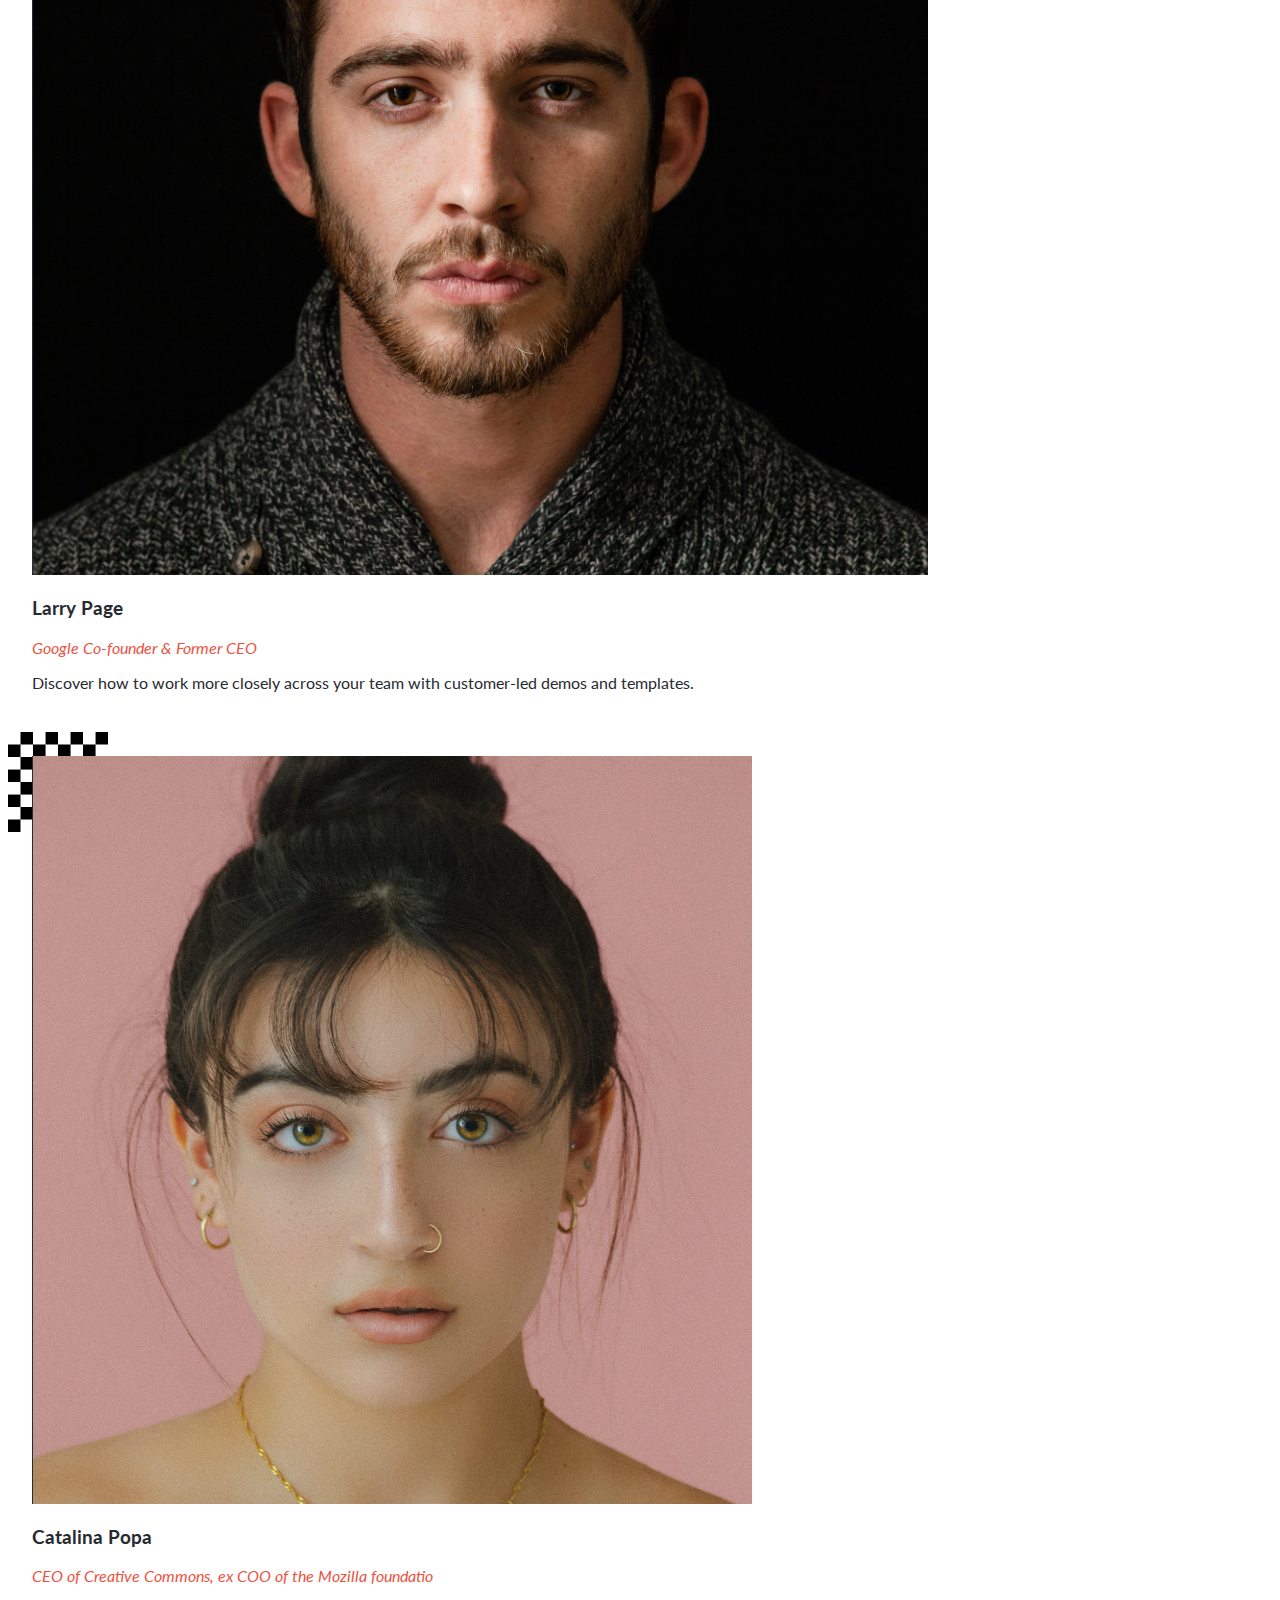
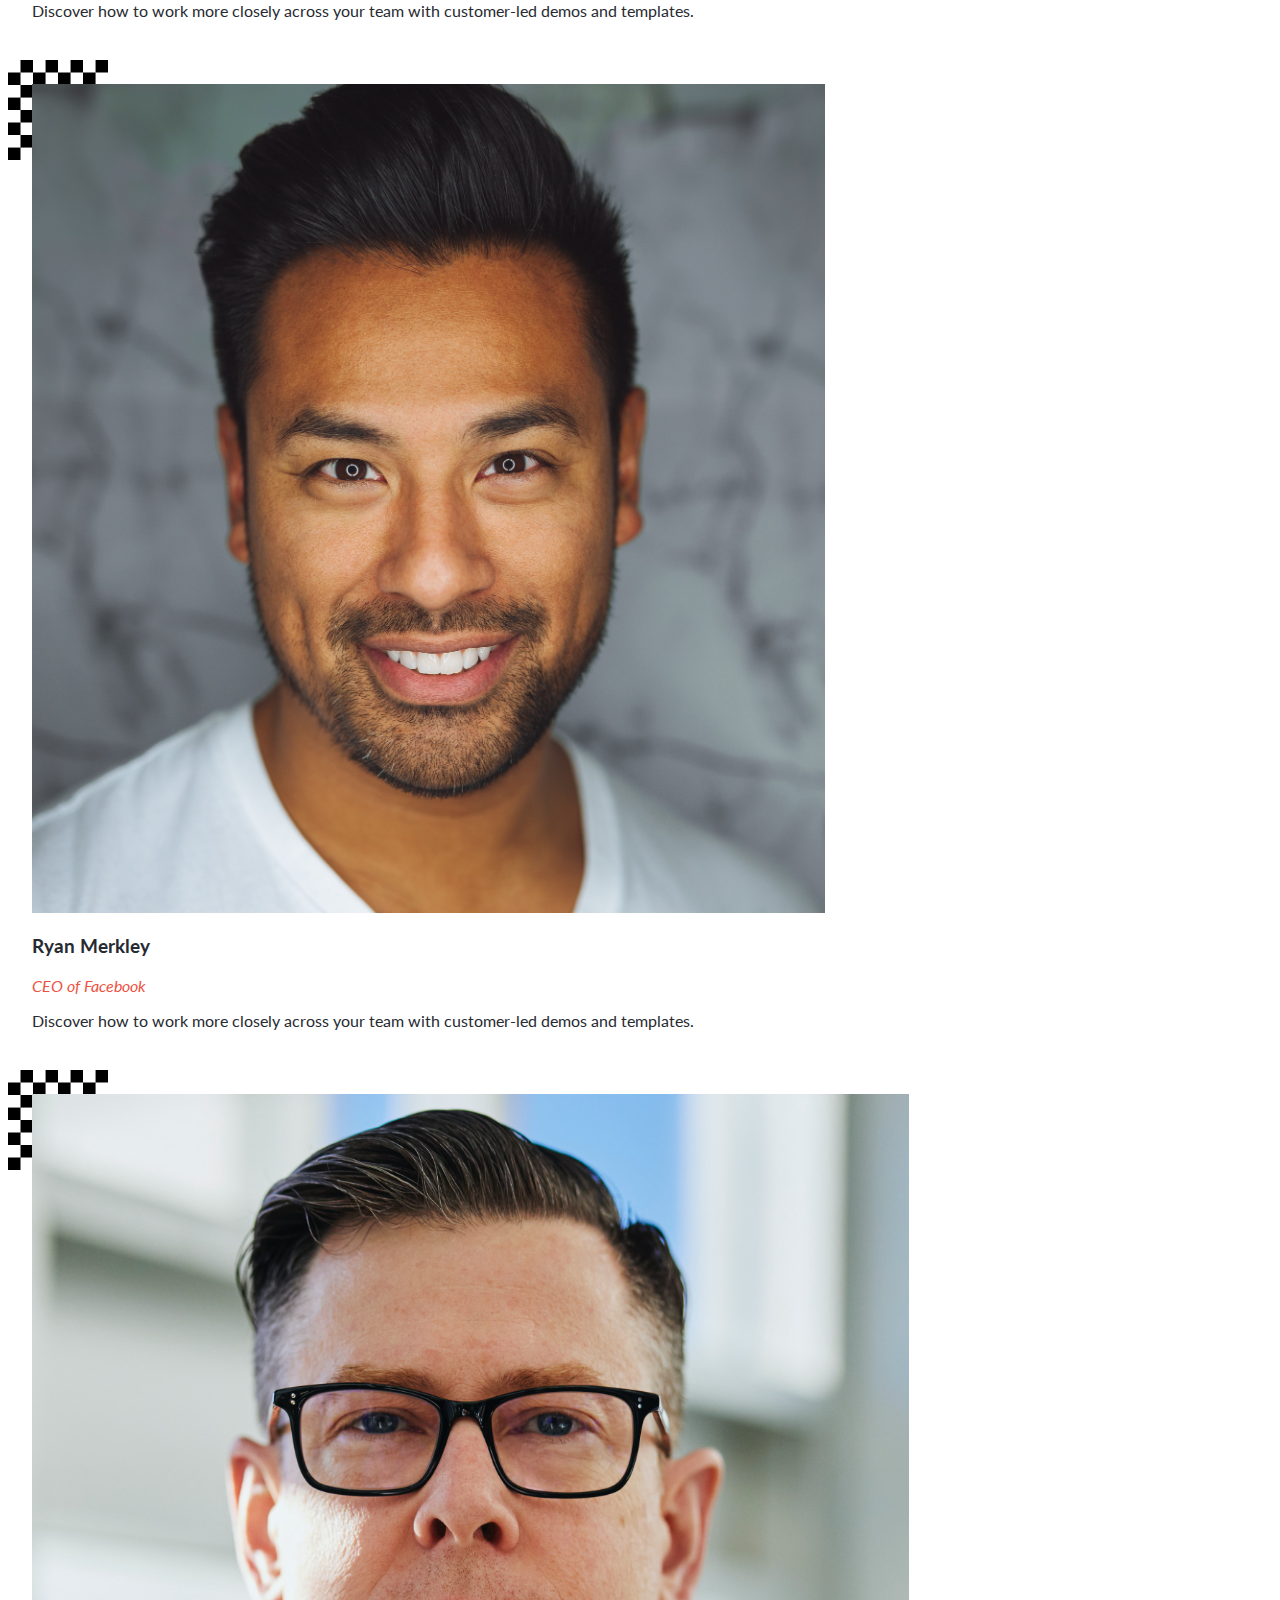
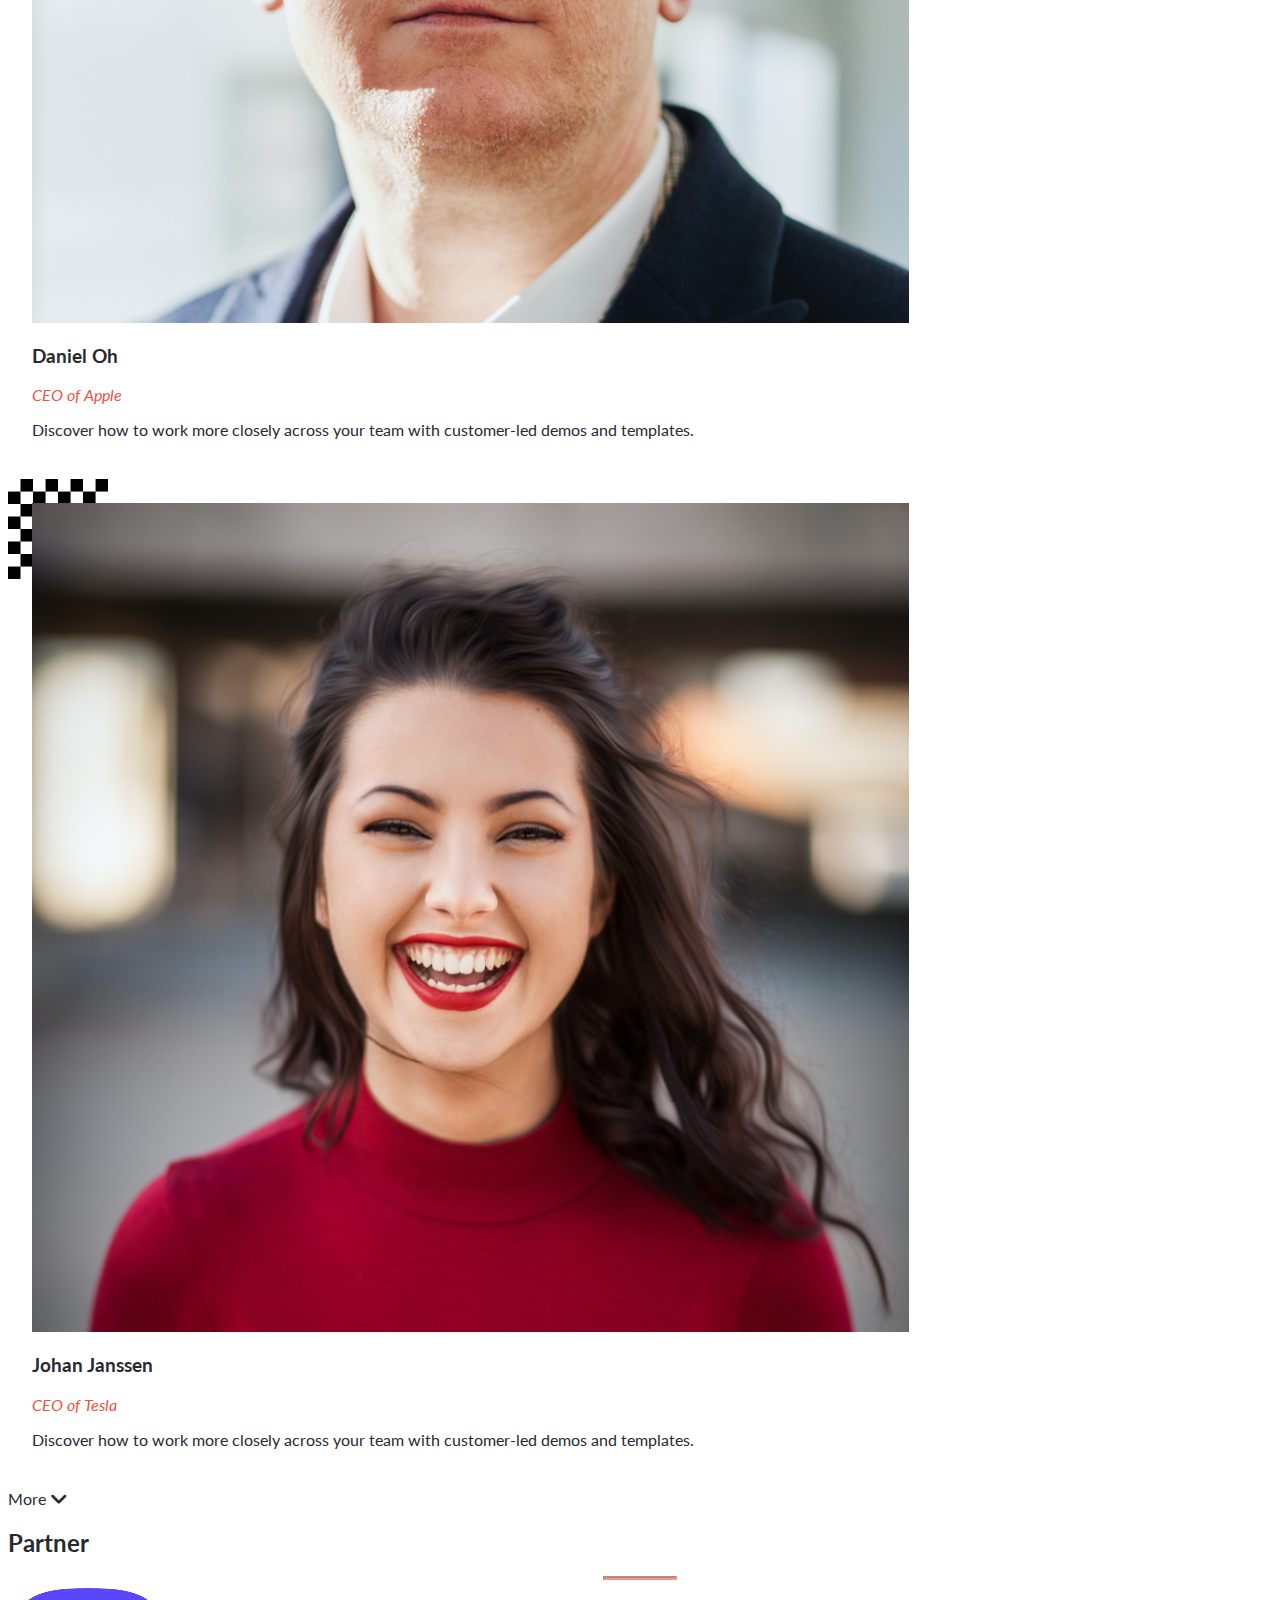
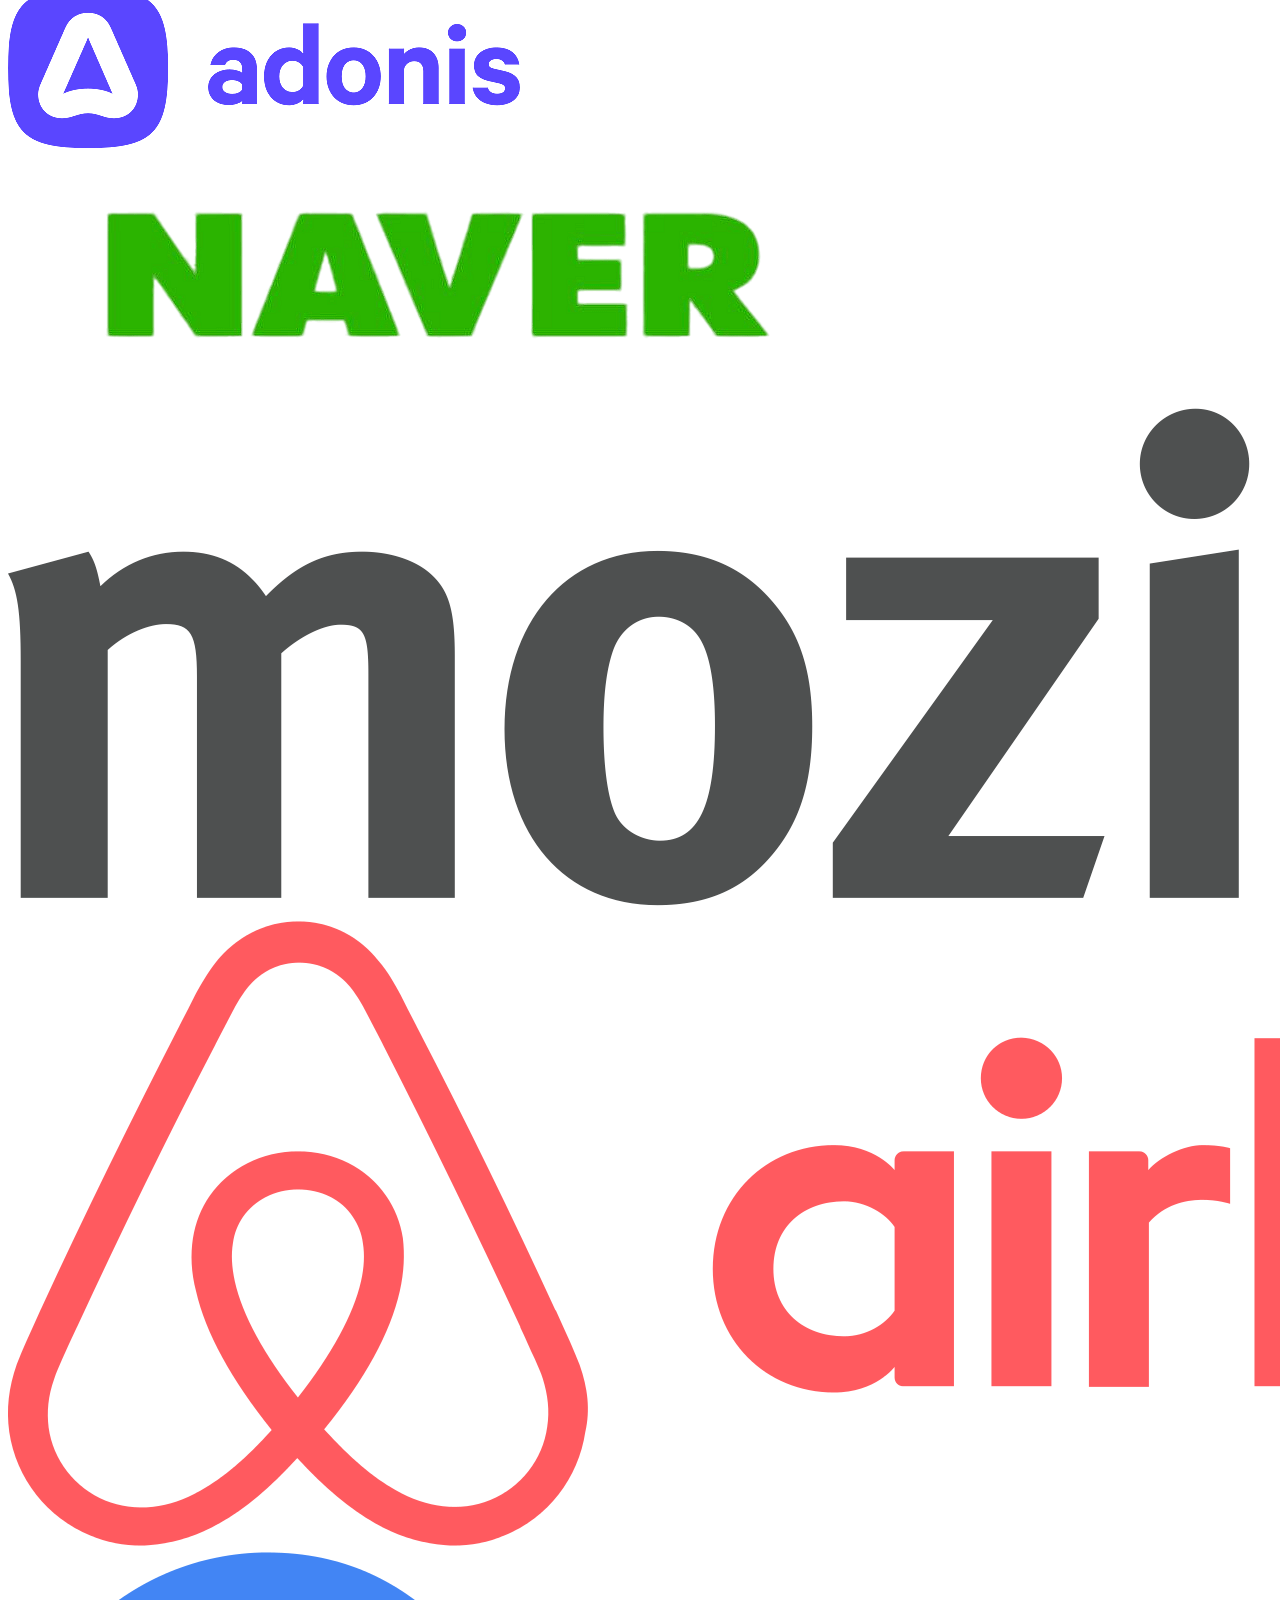
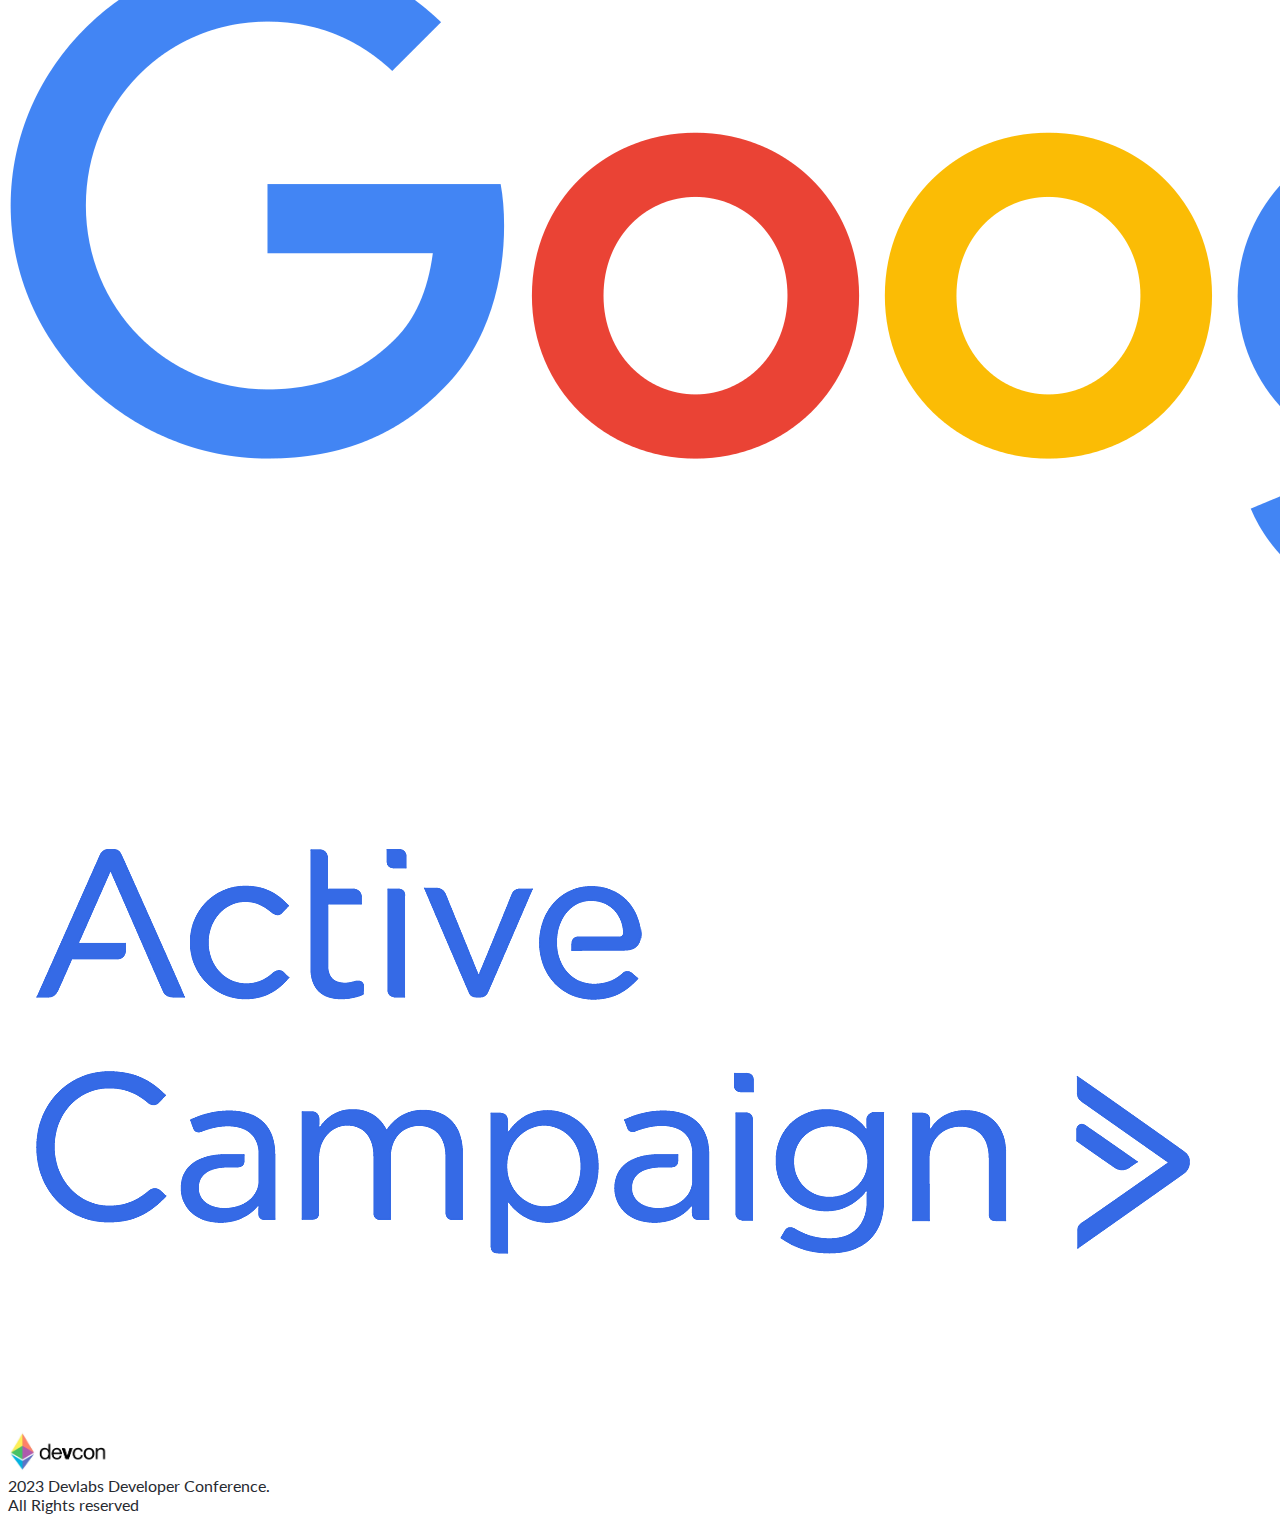
==== commit 379962cc: "add changes for requested changes from the first review" ====
--- a/index.html
+++ b/index.html
@@ -17,7 +17,7 @@
 
 <body>
     <header>
-        <div class="headline">
+        <div class="headline d-none d-md-block">
             <div class="container">
                 <div class="d-flex ms-auto">
                     <span>
@@ -42,12 +42,12 @@
                                 <img src="./assests/img/devcon5.webp" width="100" alt="DEV CONN" />
                             </a>
                             <button class="navbar-toggler collapsed" type="button" data-bs-toggle="collapse"
-                                data-bs-target="#navbarSupportedContent" aria-controls="navbarSupportedContent"
+                                data-bs-target="#navbar-supported-content" aria-controls="navbar-supported-content"
                                 aria-expanded="false" aria-label="Toggle navigation">
                                 <span class="navbar-toggler-icon"></span>
                                 <span class="navbar-close-icon"><i class="fa-lg fa-solid fa-times"></i></span>
                             </button>
-                            <div class="collapse navbar-collapse" id="navbarSupportedContent">
+                            <div class="collapse navbar-collapse" id="navbar-supported-content">
                                 <ul class="navbar-nav ms-md-auto mb-2 mb-lg-0">
                                     <li class="nav-item">
                                         <a class="nav-link active" aria-current="page" href="./about.html">About</a>
@@ -66,7 +66,7 @@
                                     </li>
                                 </ul>
                                 <div class="d-flex">
-                                    <button class="btn btn-outline-danger rounded-0 border-4">CC Compaign</button>
+                                    <button class="btn rounded-0 border-4">CC Compaign</button>
                                 </div>
                             </div>
                         </div>
@@ -84,7 +84,7 @@
                         <span class="subtitle">Discovery is just the beginning</span>
                         <h1 class="title">Explore, Build and Experience the future, together</h1>
                     </div>
-                    <div class="col-md-6">
+                    <div class="col-md-8">
                         <div class="description border-4 border border-gray p-2 mb-3">
                             <p class="mb-0 fw-bold">Join the makers of Devlabs in Berlin or digitally 22 February 2023
                                 for a
@@ -107,7 +107,7 @@
                     <hr />
                 </div>
                 <div class="program-wrapper py-4 d-flex flex-column flex-md-row">
-                    <div
+                    <article
                         class="program card px-3 px-md-0 py-3 text-center d-md-flex d-flex flex-row flex-md-column align-items-center">
                         <i class="d-block fa-solid fa-gamepad"></i>
                         <div
@@ -117,8 +117,8 @@
                                 demos
                                 and templates.</p>
                         </div>
-                    </div>
-                    <div
+                    </article>
+                    <article
                         class="program card px-3 px-md-0 py-3 text-center d-md-flex d-flex flex-row flex-md-column align-items-center">
                         <i class="d-block fa-solid fa-snowflake"></i>
                         <div
@@ -128,8 +128,8 @@
                                 demos
                                 and templates.</p>
                         </div>
-                    </div>
-                    <div
+                    </article>
+                    <article
                         class="program card px-3 px-md-0 py-3 text-center d-md-flex d-flex flex-row flex-md-column align-items-center">
                         <i class="fa-solid fa-person-chalkboard"></i>
                         <div
@@ -139,8 +139,8 @@
                                 demos
                                 and templates.</p>
                         </div>
-                    </div>
-                    <div
+                    </article>
+                    <article
                         class="program card px-3 px-md-0 py-3 text-center d-md-flex d-flex flex-row flex-md-column align-items-center">
                         <i class="fa-solid fa-users-viewfinder"></i>
                         <div
@@ -150,8 +150,8 @@
                                 demos
                                 and templates.</p>
                         </div>
-                    </div>
-                    <div
+                    </article>
+                    <article
                         class="program card px-3 px-md-0 py-3 text-center d-md-flex d-flex flex-row flex-md-column align-items-center">
                         <i class="fa-solid fa-people-group"></i>
                         <div
@@ -161,7 +161,7 @@
                                 demos
                                 and templates.</p>
                         </div>
-                    </div>
+                    </article>
                 </div>
                 <div class="title-2 py-4 text-center d-none d-md-flex">
                     <h3 class="w-100 m-0 text-uppercase">See the whole programe</h3>
@@ -171,11 +171,9 @@
                 </div>
             </div>
         </section>
-        <section id="speakers" class="speakers d-flex flex-column align-items-center py-4">
+        <section id="speakers" class="speakers d-flex flex-column align-items-center py-4 mobile">
             <div class="container">
                 <div class="title-2 py-4 d-flex flex-column align-items-center">
-                    <h2 class="m-0 fw-bold">Featured Speakers</h2>
-                    <hr />
                 </div>
                 <div class="speaker-wrapper py-4">
                     <div>
@@ -190,7 +188,7 @@
                     <h2 class="m-0 fw-bold">Partner</h2>
                     <hr />
                 </div>
-                <div class="speaker-wrapper py-4">
+                <div class="py-4">
                     <div class="row">
                         <div class="col-md-2 mb-4 px-5 px-md-0 d-flex align-items-center">
                             <img class="img-fluid py-3 px-5 px-md-3" src="./assests/img/partner-1.png" alt="speaker 5">
@@ -234,4 +232,4 @@
     <script src="./assests/js/script.js"></script>
 </body>
 
-</html>+</html>
--- a/assests/css/styles.css
+++ b/assests/css/styles.css
@@ -1,6 +1,17 @@
 * {
-  font-family: Lato;
-  --hero-color: #f14123;
+  font-family: Lato, sans-serif;
+
+  --hero-color: #ec5242;
+  --dark-color: #272a31;
+  --gray-color: #d3d3d3;
+}
+
+body {
+  color: var(--dark-color);
+}
+
+#navbar-supported-content button {
+  border-color: var(--hero-color);
 }
 
 .headline {
@@ -19,27 +30,31 @@
 }
 
 .navigation {
-  box-shadow: 1px 0px 5px #888888;
-}
-
-.navigation .navbar .navbar-toggler.collapsed .navbar-toggler-icon,
-.navigation .navbar .navbar-toggler .navbar-close-icon{
+  box-shadow: 1px 0 5px #888;
+}
+
+.navigation .navbar .navbar-toggler .navbar-close-icon {
   display: block;
 }
 
-.navigation .navbar .navbar-toggler .navbar-toggler-icon,
-.navigation .navbar .navbar-toggler.collapsed .navbar-close-icon{
+.navigation .navbar .navbar-toggler.collapsed .navbar-close-icon,
+.navigation .navbar .navbar-toggler .navbar-toggler-icon {
   display: none;
+}
+
+.navigation .navbar .navbar-toggler.collapsed .navbar-toggler-icon {
+  display: block;
 }
 
 main .hero {
   min-height: calc(100vh - 93px);
-  background-image: linear-gradient(
+  background-image:
+    linear-gradient(
       to right,
       rgb(255 255 255 / 90%),
       rgb(255 255 255 / 90%)
     ),
-    url(../img/photo-1560439514-4e9645039924.avif);
+    url("../img/photo-1560439514-4e9645039924.avif");
   background-size: cover;
   background-repeat: no-repeat;
 }
@@ -134,7 +149,7 @@
 
 #speakers.speakers .speaker-wrapper .row .col-lg-6 {
   padding: 1.5rem;
-  background: url(../img/speaker-pattern.jpg);
+  background: url("../img/speaker-pattern.jpg");
   background-repeat: no-repeat;
   background-position: left top;
   background-size: 100px;
@@ -158,30 +173,44 @@
 }
 
 .past-events .event-1 {
-  background-image: linear-gradient(
+  background-image:
+    linear-gradient(
       to right,
-      rgba(224, 2, 2, 0.5),
-      rgba(255, 9, 9, 0.5)
+      rgb(224 2 2 / 50%),
+      rgb(255 9 9 / 50%)
     ),
-    url(/assests/img/conference-1.jpg);
-}
+    url("../img/conference-1.png");
+}
+
 .past-events .event-2 {
-  background-image: linear-gradient(
+  background-image:
+    linear-gradient(
       to right,
-      rgba(224, 2, 2, 0.5),
-      rgba(255, 9, 9, 0.5)
+      rgb(224 2 2 / 50%),
+      rgb(255 9 9 / 50%)
     ),
-    url(/assests/img/conference-2.jpg);
-}
-
-.past-events .event-1 span,
-.past-events .event-2 span {
+    url("../img/conference-2.png");
+}
+
+main .speaker-wrapper .past-events .event-1 span,
+main .speaker-wrapper .past-events .event-2 span {
   font-size: 3rem;
 }
 
-.past-events .event-1 p,
-.past-events .event-2 p {
+main .speaker-wrapper .past-events .event-1 p,
+main .speaker-wrapper .past-events .event-2 p {
   font-size: 1.5rem;
+}
+
+@media screen and (max-width: 767px) {
+  main .speakers.mobile .col-lg-6.mb-4 {
+    display: none;
+  }
+
+  main .speakers.mobile .col-lg-6.mb-4:first-child,
+  main .speakers.mobile .col-lg-6.mb-4:nth-child(2) {
+    display: flex;
+  }
 }
 
 @media screen and (min-width: 768px) {
@@ -200,6 +229,7 @@
   main .programes .program-wrapper .program {
     max-width: 16rem;
   }
+
   .past-events .event-1,
   .past-events .event-2 {
     width: 45%;
